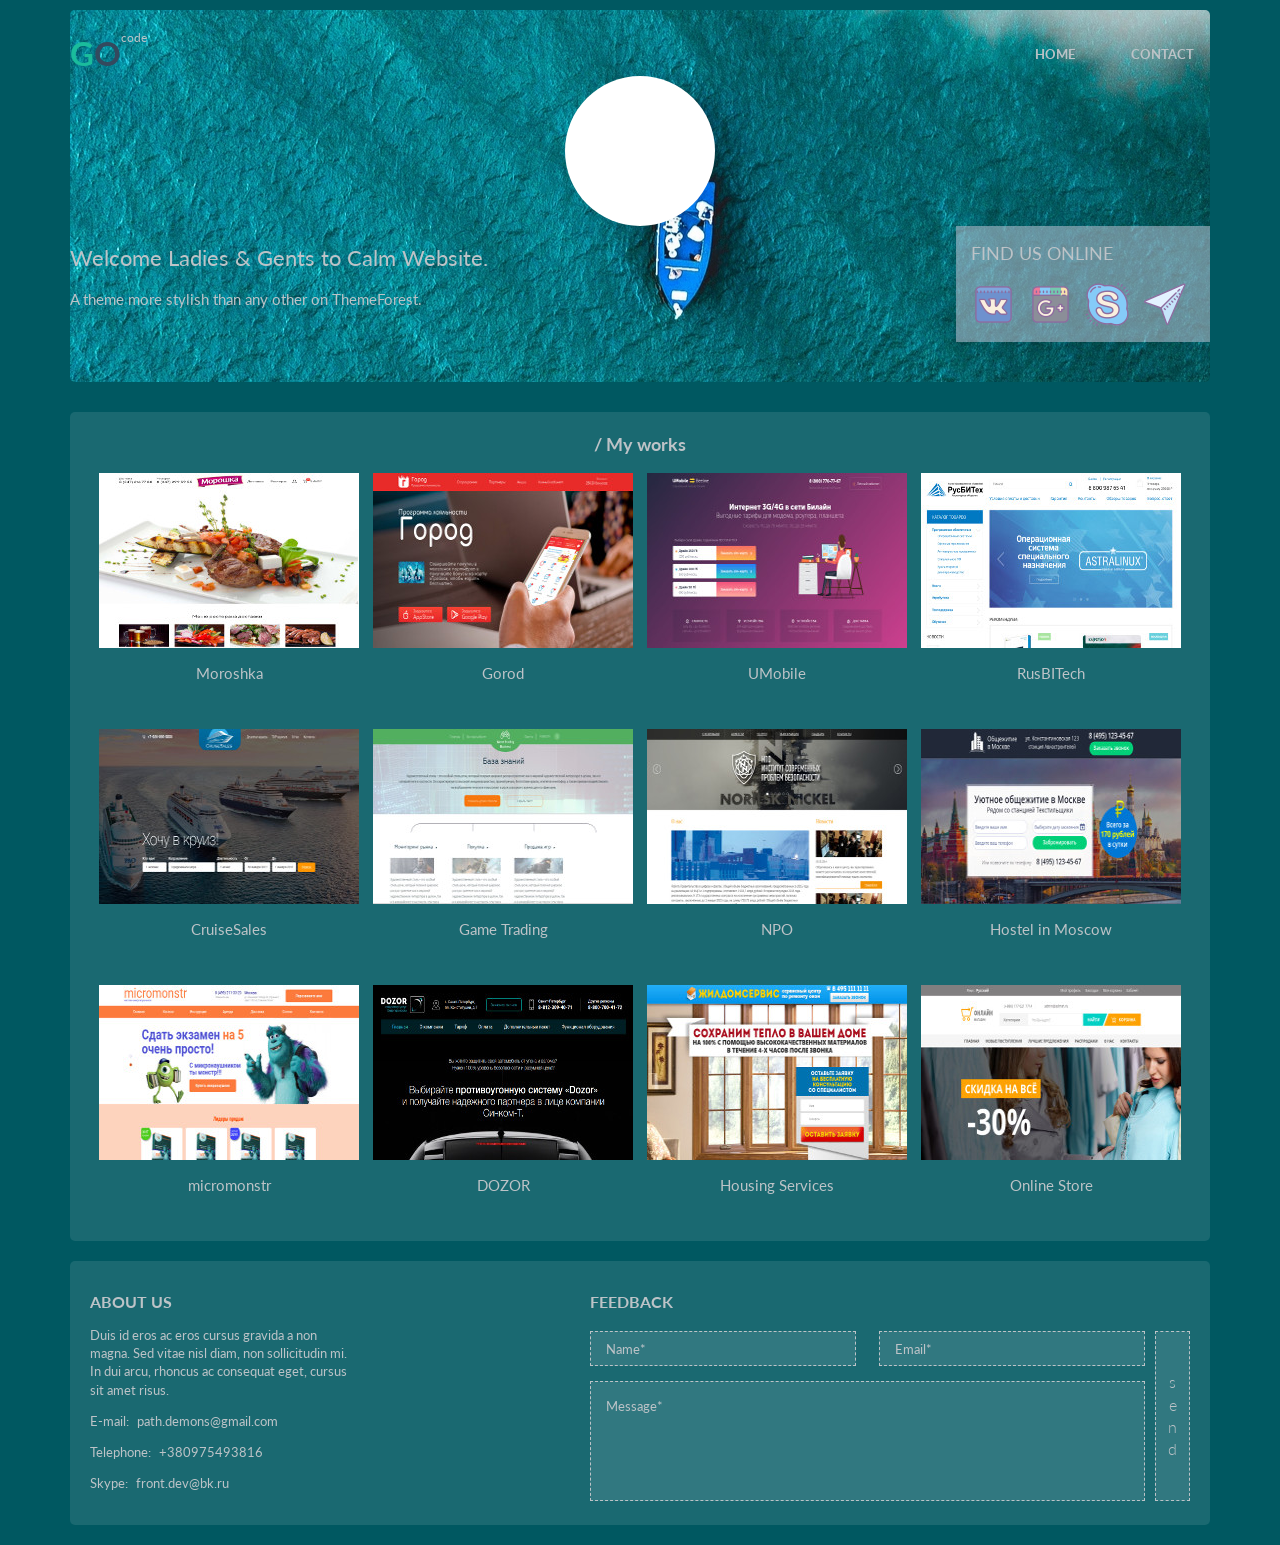
==== index.html @ 1323c7e7 "f commit" ====
<!DOCTYPE html>
<html lang="ru">

<head>

	<meta charset="utf-8">

	<title>Title</title>
	<meta name="description" content="">

	<meta http-equiv="X-UA-Compatible" content="IE=edge">
	<meta name="viewport" content="width=device-width, initial-scale=1, maximum-scale=1">
	<link href="https://fonts.googleapis.com/css?family=Open+Sans:300,400,400i,600,700,700i,800&amp;subset=cyrillic" rel="stylesheet">
	<meta property="og:image" content="path/to/image.jpg">
	<link rel="shortcut icon" href="img/favicon/favicon.ico" type="image/x-icon">
	<link rel="apple-touch-icon" href="img/favicon/apple-touch-icon.png">
	<link rel="apple-touch-icon" sizes="72x72" href="img/favicon/apple-touch-icon-72x72.png">
	<link rel="apple-touch-icon" sizes="114x114" href="img/favicon/apple-touch-icon-114x114.png">

	<!-- Chrome, Firefox OS and Opera -->
	<meta name="theme-color" content="#000">
	<!-- Windows Phone -->
	<meta name="msapplication-navbutton-color" content="#000">
	<!-- iOS Safari -->
	<meta name="apple-mobile-web-app-status-bar-style" content="#000">

	<style>body { opacity: 0; overflow-x: hidden; } html { background-color: #fff; }</style>

</head>
<body>
	<!-- header -->

	<div class="container">
		<header class="header">
			<div class="header-top">

				<div class="header-top__wrap">

					<div class="header-top__logo">
						<p><span>G</span>O</p>
						<span>code</span>
					</div>

					<nav>
						<a href="#">Home</a>
						<a href="#">Contact</a>
					</nav>

				</div>

			</div>
			<div class="header-image">
				<!-- <img src="img/lego-icon.png" alt=""> -->
			</div>

			<div class="header-bottom">
				<div class="header-bottom__wrap">
					<div class="header-bottom__title">
						<h1>Welcome Ladies & Gents to Calm Website.</h1>
						<p>A theme more stylish than any other on ThemeForest.</p>
					</div>

					

					<div class="header-bottom__links">
						<span>Find us online</span>
						<ul>
							<li><a href="#"><img src="img/1-icon.png" alt="img"></a></li>
							<li><a href="#"><img src="img/g-icon.png" alt="img"></a></li>
							<li><a href="#"><img src="img/2-icon.png" alt="img"></a></li>
							<li><a href="#"><img src="img/3-icon.png" alt="img"></a></li>
						</ul>
					</div>
				</div>

			</div>
		</header>
	</div>
	<!-- // -->
	<main>
		<div class="container">
			<!-- works-section -->
			<section class="works-section">
				<h2 class="works-section__title">/ My works</h2>

				<!-- wrap-grids -->
				<div class="wrap-grids">
					<!-- item-works -->
					<div class="wrap-grids__item item-works">
						<div class="item-works__wrap">
							<div class="item-works__img">
								<img src="img/item1.jpg" alt="img">
							</div>

							<div class="item-works__overlay overlay-link">
								<a href="pr/moroshka/app/index.html" class="overlay-link__link overlay-link__preview-link" title="Предосмотр" target="myframe">
								</a>
								<a href="pr/moroshka/app/index.html" class="overlay-link__link overlay-link__open-link" title="Перейти" target="_blank">
								</a>
							</div>
						</div>
						<p class="item-works__title">Moroshka</p>
					</div>
					<!-- end - item-works -->

					<!-- item-works -->
					<div class="wrap-grids__item item-works">
						<div class="item-works__wrap">
							<div class="item-works__img">
								<img src="img/item2.jpg" alt="img">
							</div>

							<div class="item-works__overlay overlay-link">
								<a href="pr/gorod/index.html" class="overlay-link__link overlay-link__preview-link" title="Предосмотр" target="myframe">
								</a>
								<a href="pr/gorod/index.html" class="overlay-link__link overlay-link__open-link" title="Перейти" target="_blank">
								</a>
							</div>
						</div>
						<p class="item-works__title">Gorod</p>
					</div>
					<!-- end - item-works -->

					<!-- item-works -->
					<div class="wrap-grids__item item-works">
						<div class="item-works__wrap">
							<div class="item-works__img">
								<img src="img/item3.jpg" alt="img">
							</div>

							<div class="item-works__overlay overlay-link">
								<a href="pr/beeline/index.html" class="overlay-link__link overlay-link__preview-link" title="Предосмотр" target="myframe">
								</a>
								<a href="pr/beeline/index.html" class="overlay-link__link overlay-link__open-link" title="Перейти" target="_blank">
								</a>
							</div>
						</div>
						<p class="item-works__title">UMobile</p>
					</div>
					<!-- end - item-works -->

					<!-- item-works -->
					<div class="wrap-grids__item item-works">
						<div class="item-works__wrap">
							<div class="item-works__img">
								<img src="img/item4.jpg" alt="img">
							</div>

							<div class="item-works__overlay overlay-link">
								<a href="pr/po/app/index.html" class="overlay-link__link overlay-link__preview-link" title="Предосмотр" target="myframe">
								</a>
								<a href="pr/po/app/index.html" class="overlay-link__link overlay-link__open-link" title="Перейти" target="_blank">
								</a>
							</div>
						</div>
						<p class="item-works__title">RusBITech</p>
					</div>
					<!-- end - item-works -->

					<!-- item-works -->
					<div class="wrap-grids__item item-works">
						<div class="item-works__wrap">
							<div class="item-works__img">
								<img src="img/item5.jpg" alt="img">
							</div>

							<div class="item-works__overlay overlay-link">
								<a href="pr/cruisesales/index.html" class="overlay-link__link overlay-link__preview-link" title="Предосмотр" target="myframe">
								</a>
								<a href="pr/cruisesales/index.html" class="overlay-link__link overlay-link__open-link" title="Перейти" target="_blank">
								</a>
							</div>
						</div>
						<p class="item-works__title">CruiseSales</p>
					</div>
					<!-- end - item-works -->

					<!-- item-works -->
					<div class="wrap-grids__item item-works">
						<div class="item-works__wrap">
							<div class="item-works__img">
								<img src="img/item6.jpg" alt="img">
							</div>

							<div class="item-works__overlay overlay-link">
								<a href="pr/gametrading/index.html" class="overlay-link__link overlay-link__preview-link" title="Предосмотр" target="myframe">
								</a>
								<a href="pr/gametrading/index.html" class="overlay-link__link overlay-link__open-link" title="Перейти" target="_blank">
								</a>
							</div>
						</div>
						<p class="item-works__title">Game Trading</p>
					</div>
					<!-- end - item-works -->

					<!-- item-works -->
					<div class="wrap-grids__item item-works">
						<div class="item-works__wrap">
							<div class="item-works__img">
								<img src="img/item7.jpg" alt="img">
							</div>

							<div class="item-works__overlay overlay-link">
								<a href="pr/npo/index.html" class="overlay-link__link overlay-link__preview-link" title="Предосмотр" target="myframe">
								</a>
								<a href="pr/npo/index.html" class="overlay-link__link overlay-link__open-link" title="Перейти" target="_blank">
								</a>
							</div>
						</div>
						<p class="item-works__title">NPO</p>
					</div>
					<!-- end - item-works -->

					<!-- item-works -->
					<div class="wrap-grids__item item-works">
						<div class="item-works__wrap">
							<div class="item-works__img">
								<img src="img/item8.jpg" alt="img">
							</div>

							<div class="item-works__overlay overlay-link">
								<a href="pr/hostelmoscow/index.html" class="overlay-link__link overlay-link__preview-link" title="Предосмотр" target="myframe">
								</a>
								<a href="pr/hostelmoscow/index.html" class="overlay-link__link overlay-link__open-link" title="Перейти" target="_blank">
								</a>
							</div>
						</div>
						<p class="item-works__title">Hostel in Moscow</p>
					</div>
					<!-- end - item-works -->

					<!-- item-works -->
					<div class="wrap-grids__item item-works">
						<div class="item-works__wrap">
							<div class="item-works__img">
								<img src="img/item9.jpg" alt="img">
							</div>

							<div class="item-works__overlay overlay-link">
								<a href="pr/micromonstr/index.html" class="overlay-link__link overlay-link__preview-link" title="Предосмотр" target="myframe">
								</a>
								<a href="pr/micromonstr/index.html" class="overlay-link__link overlay-link__open-link" title="Перейти" target="_blank">
								</a>
							</div>
						</div>
						<p class="item-works__title">micromonstr</p>
					</div>
					<!-- end - item-works -->

					<!-- item-works -->
					<div class="wrap-grids__item item-works">
						<div class="item-works__wrap">
							<div class="item-works__img">
								<img src="img/item10.jpg" alt="img">
							</div>

							<div class="item-works__overlay overlay-link">
								<a href="pr/dozor/index.html" class="overlay-link__link overlay-link__preview-link" title="Предосмотр" target="myframe">
								</a>
								<a href="pr/dozor/index.html" class="overlay-link__link overlay-link__open-link" title="Перейти" target="_blank">
								</a>
							</div>
						</div>
						<p class="item-works__title">DOZOR</p>
					</div>
					<!-- end - item-works -->

					<!-- item-works -->
					<div class="wrap-grids__item item-works">
						<div class="item-works__wrap">
							<div class="item-works__img">
								<img src="img/item11.jpg" alt="img">
							</div>

							<div class="item-works__overlay overlay-link">
								<a href="pr/housingservices/index.html" class="overlay-link__link overlay-link__preview-link" title="Предосмотр" target="myframe">
								</a>
								<a href="pr/housingservices/index.html" class="overlay-link__link overlay-link__open-link" title="Перейти" target="_blank">
								</a>
							</div>
						</div>
						<p class="item-works__title">Housing Services</p>
					</div>
					<!-- end - item-works -->

					<!-- item-works -->
					<div class="wrap-grids__item item-works">
						<div class="item-works__wrap">
							<div class="item-works__img">
								<img src="img/item12.jpg" alt="img">
							</div>

							<div class="item-works__overlay overlay-link">
								<a href="pr/im/index.html" class="overlay-link__link overlay-link__preview-link" title="Предосмотр" target="myframe">
								</a>
								<a href="pr/im/index.html" class="overlay-link__link overlay-link__open-link" title="Перейти" target="_blank">
								</a>
							</div>
						</div>
						<p class="item-works__title">Online Store</p>
					</div>
					<!-- end - item-works -->
				</div>
				<!-- end - wrap-grids -->
			</section>
			<!-- end - works-section -->
		</div>

	</main>
	<!-- footer -->
		<div class="container">
	<footer class="footer-page">
			<div class="footer-wrap">

				<div class="footer-page__info">
					<span class="footer-page__title footer-title">About us</span>
					<p class="footer-page__text">Duis id eros ac eros cursus gravida a non magna. 
						Sed vitae nisl diam, non sollicitudin mi. In dui arcu, 
					rhoncus ac consequat eget, cursus sit amet risus.</p>
					<p class="footer-page__text">E-mail: <a class="footer-page__link" href="mailto:path.demons@gmail.com">path.demons@gmail.com</a></p>
					<p class="footer-page__text">Telephone: <a class="footer-page__link" href="tel:+380975493816">+380975493816</a></p>
					<p class="footer-page__text">Skype: <a class="footer-page__link" href="skype:front.dev@bk.ru?add">front.dev@bk.ru</a></p>
				</div>

				<div class="footer-wrap__form form-feedback">
					<span class="footer-title">Feedback</span>
					<form>
						<div class="form-feedback__wrap">
							<div class="form-feedback__fields">
								<input type="text" class="form-feedback__input input-theme" placeholder="Name*">
								<input type="text" class="form-feedback__input input-theme" placeholder="Email*">
								<textarea  class="form-feedback__textarea textarea-theme" placeholder="Message*"></textarea>
							</div>

							<button class="form-feedback__button button-theme">send</button>
						</div>
					</form>
				</div>
			</div>
	</footer>
		</div>
	<!-- // -->

	<div class="frame-wrap">
		<button id="close-frame"></button>
		<iframe name="myframe" class="myframe" onload="if(window.Vario!=1){window.Vario=1;}else this.style.display='block'"></iframe>
	</div>

	<link rel="stylesheet" href="css/slick.css">
	<link rel="stylesheet" href="css/jquery.fancybox.css">
	<link href="https://fonts.googleapis.com/css?family=Lato" rel="stylesheet">
	<link rel="stylesheet" href="fonts/stylesheet.css">
	<link rel="stylesheet" href="css/main.min.css">
	<script src="js/scripts.min.js"></script>

</body>
</html>
---- fonts/stylesheet.css ----
@font-face {
    font-family: 'ttnorm';
    src: url('TTNorms-Regular.otf');
    font-style: normal;
    font-weight: 400;
}
@font-face {
    font-family: 'ttnorm';
    src: url('TTNorms-Bold.otf');
    font-style: normal;
    font-weight: 700;
}
@font-face {
    font-family: 'ttnorm';
    src: url('TTNorms-Medium.otf');
    font-style: normal;
    font-weight: 500;
}
@font-face {
    font-family: 'ttnorm';
    src: url('TTNorms-Light.otf');
    font-style: normal;
    font-weight: 300;
}
@font-face {
    font-family: 'ttnorm';
    src: url('TTNorms-Italic.otf');
    font-style: italic;
    font-weight: 400;
}
---- css/main.min.css ----
@font-face{font-family:geometria;font-weight:400;font-style:normal;src:url(../fonts/geometria/geometria.eot);src:url(../fonts/geometria/geometria.eot?#iefix) format("embedded-opentype"),url(../fonts/geometria/geometria.woff) format("woff"),url(../fonts/geometria/geometria.ttf) format("truetype")}html{font-family:sans-serif;-ms-text-size-adjust:100%;-webkit-text-size-adjust:100%}body{margin:0}article,aside,details,figcaption,figure,footer,header,hgroup,main,menu,nav,section,summary{display:block}audio,canvas,progress,video{display:inline-block;vertical-align:baseline}audio:not([controls]){display:none;height:0}[hidden],template{display:none}a{background-color:transparent}a:active,a:hover{outline:0}abbr[title]{border-bottom:1px dotted}b,strong{font-weight:700}dfn{font-style:italic}h1{font-size:2em;margin:.67em 0}mark{background:#ff0;color:#000}small{font-size:80%}sub,sup{font-size:75%;line-height:0;position:relative;vertical-align:baseline}sup{top:-.5em}sub{bottom:-.25em}img{border:0}svg:not(:root){overflow:hidden}figure{margin:1em 40px}hr{-webkit-box-sizing:content-box;box-sizing:content-box;height:0}pre{overflow:auto}code,kbd,pre,samp{font-family:monospace,monospace;font-size:1em}button,input,optgroup,select,textarea{color:inherit;font:inherit;margin:0}button{overflow:visible}button,select{text-transform:none}button,html input[type=button],input[type=reset],input[type=submit]{-webkit-appearance:button;cursor:pointer}button[disabled],html input[disabled]{cursor:default}button::-moz-focus-inner,input::-moz-focus-inner{border:0;padding:0}input{line-height:normal}input[type=checkbox],input[type=radio]{-webkit-box-sizing:border-box;box-sizing:border-box;padding:0}input[type=number]::-webkit-inner-spin-button,input[type=number]::-webkit-outer-spin-button{height:auto}input[type=search]{-webkit-appearance:textfield;-webkit-box-sizing:content-box;box-sizing:content-box}input[type=search]::-webkit-search-cancel-button,input[type=search]::-webkit-search-decoration{-webkit-appearance:none}fieldset{border:1px solid silver;margin:0 2px;padding:.35em .625em .75em}legend{border:0;padding:0}textarea{overflow:auto}optgroup{font-weight:700}table{border-collapse:collapse;border-spacing:0}td,th{padding:0}*{-webkit-box-sizing:border-box;box-sizing:border-box}:after,:before{-webkit-box-sizing:border-box;box-sizing:border-box}html{font-size:10px;-webkit-tap-highlight-color:transparent}body{font-family:"Helvetica Neue",Helvetica,Arial,sans-serif;font-size:14px;line-height:1.42857143;color:#333;background-color:#fff}button,input,select,textarea{font-family:inherit;font-size:inherit;line-height:inherit}a{color:#337ab7;text-decoration:none}a:focus,a:hover{color:#23527c;text-decoration:underline}a:focus{outline:5px auto -webkit-focus-ring-color;outline-offset:-2px}figure{margin:0}img{vertical-align:middle}.img-responsive{display:block;max-width:100%;height:auto}.img-rounded{-webkit-border-radius:6px;border-radius:6px}.img-thumbnail{padding:4px;line-height:1.42857143;background-color:#fff;border:1px solid #ddd;-webkit-border-radius:4px;border-radius:4px;-webkit-transition:all .2s ease-in-out;-o-transition:all .2s ease-in-out;transition:all .2s ease-in-out;display:inline-block;max-width:100%;height:auto}.img-circle{-webkit-border-radius:50%;border-radius:50%}hr{margin-top:20px;margin-bottom:20px;border:0;border-top:1px solid #eee}.sr-only{position:absolute;width:1px;height:1px;margin:-1px;padding:0;overflow:hidden;clip:rect(0,0,0,0);border:0}.sr-only-focusable:active,.sr-only-focusable:focus{position:static;width:auto;height:auto;margin:0;overflow:visible;clip:auto}[role=button]{cursor:pointer}.container{margin-right:auto;margin-left:auto;padding-left:15px;padding-right:15px}@media (min-width:768px){.container{width:750px}}@media (min-width:992px){.container{width:970px}}@media (min-width:1200px){.container{width:1170px}}.container-fluid{margin-right:auto;margin-left:auto;padding-left:15px;padding-right:15px}.row{margin-left:-15px;margin-right:-15px}.col-lg-1,.col-lg-10,.col-lg-11,.col-lg-12,.col-lg-2,.col-lg-3,.col-lg-4,.col-lg-5,.col-lg-6,.col-lg-7,.col-lg-8,.col-lg-9,.col-md-1,.col-md-10,.col-md-11,.col-md-12,.col-md-2,.col-md-3,.col-md-4,.col-md-5,.col-md-6,.col-md-7,.col-md-8,.col-md-9,.col-sm-1,.col-sm-10,.col-sm-11,.col-sm-12,.col-sm-2,.col-sm-3,.col-sm-4,.col-sm-5,.col-sm-6,.col-sm-7,.col-sm-8,.col-sm-9,.col-xs-1,.col-xs-10,.col-xs-11,.col-xs-12,.col-xs-2,.col-xs-3,.col-xs-4,.col-xs-5,.col-xs-6,.col-xs-7,.col-xs-8,.col-xs-9{position:relative;min-height:1px;padding-left:15px;padding-right:15px}.col-xs-1,.col-xs-10,.col-xs-11,.col-xs-12,.col-xs-2,.col-xs-3,.col-xs-4,.col-xs-5,.col-xs-6,.col-xs-7,.col-xs-8,.col-xs-9{float:left}.col-xs-12{width:100%}.col-xs-11{width:91.66666667%}.col-xs-10{width:83.33333333%}.col-xs-9{width:75%}.col-xs-8{width:66.66666667%}.col-xs-7{width:58.33333333%}.col-xs-6{width:50%}.col-xs-5{width:41.66666667%}.col-xs-4{width:33.33333333%}.col-xs-3{width:25%}.col-xs-2{width:16.66666667%}.col-xs-1{width:8.33333333%}.col-xs-pull-12{right:100%}.col-xs-pull-11{right:91.66666667%}.col-xs-pull-10{right:83.33333333%}.col-xs-pull-9{right:75%}.col-xs-pull-8{right:66.66666667%}.col-xs-pull-7{right:58.33333333%}.col-xs-pull-6{right:50%}.col-xs-pull-5{right:41.66666667%}.col-xs-pull-4{right:33.33333333%}.col-xs-pull-3{right:25%}.col-xs-pull-2{right:16.66666667%}.col-xs-pull-1{right:8.33333333%}.col-xs-pull-0{right:auto}.col-xs-push-12{left:100%}.col-xs-push-11{left:91.66666667%}.col-xs-push-10{left:83.33333333%}.col-xs-push-9{left:75%}.col-xs-push-8{left:66.66666667%}.col-xs-push-7{left:58.33333333%}.col-xs-push-6{left:50%}.col-xs-push-5{left:41.66666667%}.col-xs-push-4{left:33.33333333%}.col-xs-push-3{left:25%}.col-xs-push-2{left:16.66666667%}.col-xs-push-1{left:8.33333333%}.col-xs-push-0{left:auto}.col-xs-offset-12{margin-left:100%}.col-xs-offset-11{margin-left:91.66666667%}.col-xs-offset-10{margin-left:83.33333333%}.col-xs-offset-9{margin-left:75%}.col-xs-offset-8{margin-left:66.66666667%}.col-xs-offset-7{margin-left:58.33333333%}.col-xs-offset-6{margin-left:50%}.col-xs-offset-5{margin-left:41.66666667%}.col-xs-offset-4{margin-left:33.33333333%}.col-xs-offset-3{margin-left:25%}.col-xs-offset-2{margin-left:16.66666667%}.col-xs-offset-1{margin-left:8.33333333%}.col-xs-offset-0{margin-left:0}@media (min-width:768px){.col-sm-1,.col-sm-10,.col-sm-11,.col-sm-12,.col-sm-2,.col-sm-3,.col-sm-4,.col-sm-5,.col-sm-6,.col-sm-7,.col-sm-8,.col-sm-9{float:left}.col-sm-12{width:100%}.col-sm-11{width:91.66666667%}.col-sm-10{width:83.33333333%}.col-sm-9{width:75%}.col-sm-8{width:66.66666667%}.col-sm-7{width:58.33333333%}.col-sm-6{width:50%}.col-sm-5{width:41.66666667%}.col-sm-4{width:33.33333333%}.col-sm-3{width:25%}.col-sm-2{width:16.66666667%}.col-sm-1{width:8.33333333%}.col-sm-pull-12{right:100%}.col-sm-pull-11{right:91.66666667%}.col-sm-pull-10{right:83.33333333%}.col-sm-pull-9{right:75%}.col-sm-pull-8{right:66.66666667%}.col-sm-pull-7{right:58.33333333%}.col-sm-pull-6{right:50%}.col-sm-pull-5{right:41.66666667%}.col-sm-pull-4{right:33.33333333%}.col-sm-pull-3{right:25%}.col-sm-pull-2{right:16.66666667%}.col-sm-pull-1{right:8.33333333%}.col-sm-pull-0{right:auto}.col-sm-push-12{left:100%}.col-sm-push-11{left:91.66666667%}.col-sm-push-10{left:83.33333333%}.col-sm-push-9{left:75%}.col-sm-push-8{left:66.66666667%}.col-sm-push-7{left:58.33333333%}.col-sm-push-6{left:50%}.col-sm-push-5{left:41.66666667%}.col-sm-push-4{left:33.33333333%}.col-sm-push-3{left:25%}.col-sm-push-2{left:16.66666667%}.col-sm-push-1{left:8.33333333%}.col-sm-push-0{left:auto}.col-sm-offset-12{margin-left:100%}.col-sm-offset-11{margin-left:91.66666667%}.col-sm-offset-10{margin-left:83.33333333%}.col-sm-offset-9{margin-left:75%}.col-sm-offset-8{margin-left:66.66666667%}.col-sm-offset-7{margin-left:58.33333333%}.col-sm-offset-6{margin-left:50%}.col-sm-offset-5{margin-left:41.66666667%}.col-sm-offset-4{margin-left:33.33333333%}.col-sm-offset-3{margin-left:25%}.col-sm-offset-2{margin-left:16.66666667%}.col-sm-offset-1{margin-left:8.33333333%}.col-sm-offset-0{margin-left:0}}@media (min-width:992px){.col-md-1,.col-md-10,.col-md-11,.col-md-12,.col-md-2,.col-md-3,.col-md-4,.col-md-5,.col-md-6,.col-md-7,.col-md-8,.col-md-9{float:left}.col-md-12{width:100%}.col-md-11{width:91.66666667%}.col-md-10{width:83.33333333%}.col-md-9{width:75%}.col-md-8{width:66.66666667%}.col-md-7{width:58.33333333%}.col-md-6{width:50%}.col-md-5{width:41.66666667%}.col-md-4{width:33.33333333%}.col-md-3{width:25%}.col-md-2{width:16.66666667%}.col-md-1{width:8.33333333%}.col-md-pull-12{right:100%}.col-md-pull-11{right:91.66666667%}.col-md-pull-10{right:83.33333333%}.col-md-pull-9{right:75%}.col-md-pull-8{right:66.66666667%}.col-md-pull-7{right:58.33333333%}.col-md-pull-6{right:50%}.col-md-pull-5{right:41.66666667%}.col-md-pull-4{right:33.33333333%}.col-md-pull-3{right:25%}.col-md-pull-2{right:16.66666667%}.col-md-pull-1{right:8.33333333%}.col-md-pull-0{right:auto}.col-md-push-12{left:100%}.col-md-push-11{left:91.66666667%}.col-md-push-10{left:83.33333333%}.col-md-push-9{left:75%}.col-md-push-8{left:66.66666667%}.col-md-push-7{left:58.33333333%}.col-md-push-6{left:50%}.col-md-push-5{left:41.66666667%}.col-md-push-4{left:33.33333333%}.col-md-push-3{left:25%}.col-md-push-2{left:16.66666667%}.col-md-push-1{left:8.33333333%}.col-md-push-0{left:auto}.col-md-offset-12{margin-left:100%}.col-md-offset-11{margin-left:91.66666667%}.col-md-offset-10{margin-left:83.33333333%}.col-md-offset-9{margin-left:75%}.col-md-offset-8{margin-left:66.66666667%}.col-md-offset-7{margin-left:58.33333333%}.col-md-offset-6{margin-left:50%}.col-md-offset-5{margin-left:41.66666667%}.col-md-offset-4{margin-left:33.33333333%}.col-md-offset-3{margin-left:25%}.col-md-offset-2{margin-left:16.66666667%}.col-md-offset-1{margin-left:8.33333333%}.col-md-offset-0{margin-left:0}}@media (min-width:1200px){.col-lg-1,.col-lg-10,.col-lg-11,.col-lg-12,.col-lg-2,.col-lg-3,.col-lg-4,.col-lg-5,.col-lg-6,.col-lg-7,.col-lg-8,.col-lg-9{float:left}.col-lg-12{width:100%}.col-lg-11{width:91.66666667%}.col-lg-10{width:83.33333333%}.col-lg-9{width:75%}.col-lg-8{width:66.66666667%}.col-lg-7{width:58.33333333%}.col-lg-6{width:50%}.col-lg-5{width:41.66666667%}.col-lg-4{width:33.33333333%}.col-lg-3{width:25%}.col-lg-2{width:16.66666667%}.col-lg-1{width:8.33333333%}.col-lg-pull-12{right:100%}.col-lg-pull-11{right:91.66666667%}.col-lg-pull-10{right:83.33333333%}.col-lg-pull-9{right:75%}.col-lg-pull-8{right:66.66666667%}.col-lg-pull-7{right:58.33333333%}.col-lg-pull-6{right:50%}.col-lg-pull-5{right:41.66666667%}.col-lg-pull-4{right:33.33333333%}.col-lg-pull-3{right:25%}.col-lg-pull-2{right:16.66666667%}.col-lg-pull-1{right:8.33333333%}.col-lg-pull-0{right:auto}.col-lg-push-12{left:100%}.col-lg-push-11{left:91.66666667%}.col-lg-push-10{left:83.33333333%}.col-lg-push-9{left:75%}.col-lg-push-8{left:66.66666667%}.col-lg-push-7{left:58.33333333%}.col-lg-push-6{left:50%}.col-lg-push-5{left:41.66666667%}.col-lg-push-4{left:33.33333333%}.col-lg-push-3{left:25%}.col-lg-push-2{left:16.66666667%}.col-lg-push-1{left:8.33333333%}.col-lg-push-0{left:auto}.col-lg-offset-12{margin-left:100%}.col-lg-offset-11{margin-left:91.66666667%}.col-lg-offset-10{margin-left:83.33333333%}.col-lg-offset-9{margin-left:75%}.col-lg-offset-8{margin-left:66.66666667%}.col-lg-offset-7{margin-left:58.33333333%}.col-lg-offset-6{margin-left:50%}.col-lg-offset-5{margin-left:41.66666667%}.col-lg-offset-4{margin-left:33.33333333%}.col-lg-offset-3{margin-left:25%}.col-lg-offset-2{margin-left:16.66666667%}.col-lg-offset-1{margin-left:8.33333333%}.col-lg-offset-0{margin-left:0}}.clearfix:after,.clearfix:before,.container-fluid:after,.container-fluid:before,.container:after,.container:before,.row:after,.row:before{content:" ";display:table}.clearfix:after,.container-fluid:after,.container:after,.row:after{clear:both}.center-block{display:block;margin-left:auto;margin-right:auto}.pull-right{float:right!important}.pull-left{float:left!important}.hide{display:none!important}.show{display:block!important}.invisible{visibility:hidden}.text-hide{font:0/0 a;color:transparent;text-shadow:none;background-color:transparent;border:0}.hidden{display:none!important}.affix{position:fixed}@-ms-viewport{width:device-width}.visible-lg,.visible-md,.visible-sm,.visible-xs{display:none!important}.visible-lg-block,.visible-lg-inline,.visible-lg-inline-block,.visible-md-block,.visible-md-inline,.visible-md-inline-block,.visible-sm-block,.visible-sm-inline,.visible-sm-inline-block,.visible-xs-block,.visible-xs-inline,.visible-xs-inline-block{display:none!important}@media (max-width:767px){.visible-xs{display:block!important}table.visible-xs{display:table!important}tr.visible-xs{display:table-row!important}td.visible-xs,th.visible-xs{display:table-cell!important}}@media (max-width:767px){.visible-xs-block{display:block!important}}@media (max-width:767px){.visible-xs-inline{display:inline!important}}@media (max-width:767px){.visible-xs-inline-block{display:inline-block!important}}@media (min-width:768px) and (max-width:991px){.visible-sm{display:block!important}table.visible-sm{display:table!important}tr.visible-sm{display:table-row!important}td.visible-sm,th.visible-sm{display:table-cell!important}}@media (min-width:768px) and (max-width:991px){.visible-sm-block{display:block!important}}@media (min-width:768px) and (max-width:991px){.visible-sm-inline{display:inline!important}}@media (min-width:768px) and (max-width:991px){.visible-sm-inline-block{display:inline-block!important}}@media (min-width:992px) and (max-width:1199px){.visible-md{display:block!important}table.visible-md{display:table!important}tr.visible-md{display:table-row!important}td.visible-md,th.visible-md{display:table-cell!important}}@media (min-width:992px) and (max-width:1199px){.visible-md-block{display:block!important}}@media (min-width:992px) and (max-width:1199px){.visible-md-inline{display:inline!important}}@media (min-width:992px) and (max-width:1199px){.visible-md-inline-block{display:inline-block!important}}@media (min-width:1200px){.visible-lg{display:block!important}table.visible-lg{display:table!important}tr.visible-lg{display:table-row!important}td.visible-lg,th.visible-lg{display:table-cell!important}}@media (min-width:1200px){.visible-lg-block{display:block!important}}@media (min-width:1200px){.visible-lg-inline{display:inline!important}}@media (min-width:1200px){.visible-lg-inline-block{display:inline-block!important}}@media (max-width:767px){.hidden-xs{display:none!important}}@media (min-width:768px) and (max-width:991px){.hidden-sm{display:none!important}}@media (min-width:992px) and (max-width:1199px){.hidden-md{display:none!important}}@media (min-width:1200px){.hidden-lg{display:none!important}}.visible-print{display:none!important}@media print{.visible-print{display:block!important}table.visible-print{display:table!important}tr.visible-print{display:table-row!important}td.visible-print,th.visible-print{display:table-cell!important}}.visible-print-block{display:none!important}@media print{.visible-print-block{display:block!important}}.visible-print-inline{display:none!important}@media print{.visible-print-inline{display:inline!important}}.visible-print-inline-block{display:none!important}@media print{.visible-print-inline-block{display:inline-block!important}}@media print{.hidden-print{display:none!important}}::-webkit-input-placeholder{color:#666;opacity:1}:-moz-placeholder{color:#666;opacity:1}::-moz-placeholder{color:#666;opacity:1}:-ms-input-placeholder{color:#666;opacity:1}body input:focus:required:invalid,body textarea:focus:required:invalid{color:#666}body input:required:valid,body textarea:required:valid{color:#666}img{max-width:100%}*{outline:0}a:focus{outline:0;text-decoration:none}body{font-size:16px;min-width:320px;position:relative;line-height:1.4;overflow-x:hidden;font-family:Lato,sans-serif;background-color:#005861;color:#bdc3c7;opacity:1;padding-top:10px}h1{margin:0}.container{max-width:1170px}.header{padding-bottom:40px;-webkit-border-radius:5px;border-radius:5px;background-image:url(../img/hbg.jpg);background-repeat:no-repeat;background-position:center}.header .header-top{padding-top:20px}.header .header-top__logo,.header .header-top__wrap{display:-webkit-box;display:-webkit-flex;display:-ms-flexbox;display:flex;-webkit-box-align:center;-webkit-align-items:center;-ms-flex-align:center;align-items:center;-webkit-box-pack:justify;-webkit-justify-content:space-between;-ms-flex-pack:justify;justify-content:space-between}.header .header-top__logo p{margin:0;font-size:33px;font-weight:700;color:#34495e}.header .header-top__logo p span{color:#1abc9c}.header .header-top__logo>span{font-size:12px;font-weight:400;-webkit-align-self:flex-start;-ms-flex-item-align:start;align-self:flex-start}.header .header-top nav a{margin-left:20px;padding:13px 16px 12px;font-size:13px;font-weight:700;color:#bdc3c7;text-transform:uppercase;-webkit-transition:all .2s;-o-transition:all .2s;transition:all .2s}.header .header-top nav a:hover{color:#fff;background-color:#1abc9c;text-decoration:none}.header .header-bottom__wrap{display:-webkit-box;display:-webkit-flex;display:-ms-flexbox;display:flex;-webkit-box-align:center;-webkit-align-items:center;-ms-flex-align:center;align-items:center;-webkit-box-pack:justify;-webkit-justify-content:space-between;-ms-flex-pack:justify;justify-content:space-between}.header .header-bottom__title h1{font-size:22px;font-weight:400}.header .header-bottom__title p{font-size:15px;font-weight:400}.header .header-bottom__links{background-color:rgba(183,193,208,.56);position:relative;padding:15px}.header .header-bottom__links span{font-size:18px;font-weight:400;text-transform:uppercase;color:#bdc3c7}.header .header-bottom__links ul{list-style:none;padding:0;margin-bottom:0}.header .header-bottom__links ul li{display:inline-block;margin-right:8px}.header .header-image{width:150px;height:150px;display:-webkit-box;display:-webkit-flex;display:-ms-flexbox;display:flex;margin:0 auto;background-color:#fff;-webkit-border-radius:50%;border-radius:50%}.header .header-image img{margin:auto}main{padding-top:10px;text-align:center}.works-section{margin-top:20px;margin-bottom:20px;padding-top:20px;background-color:rgba(255,255,255,.1);-webkit-border-radius:5px;border-radius:5px}.works-section__title{font-size:18px;font-weight:700;margin:0}.wrap-grids{margin-top:15px;display:-webkit-box;display:-webkit-flex;display:-ms-flexbox;display:flex;-webkit-box-align:center;-webkit-align-items:center;-ms-flex-align:center;align-items:center;-webkit-box-pack:center;-webkit-justify-content:center;-ms-flex-pack:center;justify-content:center;-webkit-flex-wrap:wrap;-ms-flex-wrap:wrap;flex-wrap:wrap}.wrap-grids__item{margin-left:7px;margin-right:7px;margin-bottom:30px}.item-works{max-width:260px;text-align:center;position:relative;cursor:pointer}.item-works:hover .overlay-link{opacity:1;-webkit-transition:all .2s;-o-transition:all .2s;transition:all .2s}.item-works:hover .item-works__img img{-webkit-transform:scale(1.2);-ms-transform:scale(1.2);transform:scale(1.2);-webkit-transition:all .5s;-o-transition:all .5s;transition:all .5s}.item-works:hover .item-works__title{color:#ecf0f1;-webkit-transition:all .2s;-o-transition:all .2s;transition:all .2s}.item-works__img{-webkit-transition:all .5s;-o-transition:all .5s;transition:all .5s;position:relative;max-width:260px;overflow:hidden}.item-works__img img{-webkit-transition:all .5s;-o-transition:all .5s;transition:all .5s}.item-works__wrap{position:relative;max-width:260px}.item-works__overlay{position:absolute;top:50%;left:50%;-webkit-transform:translate(-50%,-50%);-ms-transform:translate(-50%,-50%);transform:translate(-50%,-50%)}.item-works__title{font-size:15px;font-weight:400;-webkit-transition:all .2s;-o-transition:all .2s;transition:all .2s}.overlay-link{opacity:0;display:-webkit-box;display:-webkit-flex;display:-ms-flexbox;display:flex;-webkit-box-align:center;-webkit-align-items:center;-ms-flex-align:center;align-items:center;-webkit-box-pack:center;-webkit-justify-content:center;-ms-flex-pack:center;justify-content:center;-webkit-transition:all .2s;-o-transition:all .2s;transition:all .2s;width:90%;height:90%;background-color:rgba(0,88,97,.8)}.overlay-link__link{width:40px;height:40px;margin:0 10px;-webkit-border-radius:50%;border-radius:50%;background-color:rgba(255,255,255,.34);background-repeat:no-repeat;background-position:center;-webkit-transition:all .2s;-o-transition:all .2s;transition:all .2s}.overlay-link__link:hover{background-color:rgba(255,255,255,.5);-webkit-transition:all .2s;-o-transition:all .2s;transition:all .2s}.overlay-link__preview-link{background-image:url(../img/look-icon.png)}.overlay-link__open-link{background-image:url(../img/link.png)}.footer-page{padding-top:30px;padding-right:20px;padding-left:20px;padding-bottom:20px;margin-bottom:20px;background-color:rgba(255,255,255,.1);-webkit-border-radius:5px;border-radius:5px}.footer-page__info{max-width:265px}.footer-page__text{font-size:13px;font-weight:400}.footer-page__link{margin-left:5px;color:#bdc3c7;-webkit-transition:all .3s;-o-transition:all .3s;transition:all .3s}.footer-page__link:hover{color:#fff;text-decoration:none}.footer-title{font-size:16px;font-weight:700;text-transform:uppercase}.footer-wrap{display:-webkit-box;display:-webkit-flex;display:-ms-flexbox;display:flex;-webkit-box-pack:justify;-webkit-justify-content:space-between;-ms-flex-pack:justify;justify-content:space-between}.form-feedback{max-width:600px;width:100%}.form-feedback__wrap{display:-webkit-box;display:-webkit-flex;display:-ms-flexbox;display:flex;-webkit-flex-wrap:no-wrap;-ms-flex-wrap:no-wrap;flex-wrap:no-wrap;margin-top:18px;-webkit-box-pack:justify;-webkit-justify-content:space-between;-ms-flex-pack:justify;justify-content:space-between;width:100%}.form-feedback__fields{display:-webkit-box;display:-webkit-flex;display:-ms-flexbox;display:flex;-webkit-flex-wrap:wrap;-ms-flex-wrap:wrap;flex-wrap:wrap;width:100%;-webkit-box-pack:justify;-webkit-justify-content:space-between;-ms-flex-pack:justify;justify-content:space-between}.input-theme{width:48%;height:35px;padding:0 15px;border:1px dashed #bdc3c7}.input-theme,.textarea-theme{color:#fff;font-size:14px;background-color:rgba(255,255,255,.1)}.input-theme::-webkit-input-placeholder,.textarea-theme::-webkit-input-placeholder{color:#bdc3c7;font-size:13px;-webkit-transition:all .3s ease;-o-transition:all .3s ease;transition:all .3s ease}.input-theme::-moz-placeholder,.textarea-theme::-moz-placeholder{color:#bdc3c7;font-size:13px;-webkit-transition:all .3s ease;-o-transition:all .3s ease;transition:all .3s ease}.input-theme:-ms-input-placeholder,.textarea-theme:-ms-input-placeholder{color:#bdc3c7;font-size:13px;-webkit-transition:all .3s ease;-o-transition:all .3s ease;transition:all .3s ease}.input-theme:focus::-webkit-input-placeholder,.textarea-theme:focus::-webkit-input-placeholder{opacity:0;-webkit-transition:all .3s ease;-o-transition:all .3s ease;transition:all .3s ease}.input-theme:focus::-moz-placeholder,.textarea-theme:focus::-moz-placeholder{opacity:0;-webkit-transition:all .3s ease;-o-transition:all .3s ease;transition:all .3s ease}.input-theme:focus:-ms-input-placeholder,.textarea-theme:focus:-ms-input-placeholder{opacity:0;-webkit-transition:all .3s ease;-o-transition:all .3s ease;transition:all .3s ease}.input-theme:focus,.textarea-theme:focus{border-style:solid}.input-theme:hover,.textarea-theme:hover{border-style:solid}.textarea-theme{max-width:600px;width:100%;height:120px;margin-top:15px;padding:15px;border:1px dashed #bdc3c7;resize:none;overflow:hidden}.button-theme{width:35px;height:170px;margin-left:10px;padding:10px;word-wrap:break-word;background-color:rgba(255,255,255,.1);border:1px dashed #bdc3c7;font-weight:300;-webkit-transition:all .2s;-o-transition:all .2s;transition:all .2s}.button-theme:hover{border-style:solid;background-color:rgba(255,255,255,.2)}.frame-wrap{position:fixed;top:0;width:100%;height:100%;background-color:rgba(0,0,0,.49);display:none;z-index:5}.frame-wrap #close-frame{position:absolute;top:30px;right:150px;right:130px;width:24px;height:24px;border:none;background:transparent url(../img/close.png) no-repeat}.frame-wrap .myframe{display:none;position:absolute;top:50px;z-index:10;left:-webkit-calc(50% - 500px);left:calc(50% - 500px);width:1000px;height:600px}.hidden-y{overflow-y:hidden}@media only screen and (max-width:1200px){.header__contacts{float:none}.stick-wrap--delivery{margin-bottom:35px}.header{text-align:center}.info-product__total{position:static}.basket-checkout__order--right form label span{max-width:225px}.basket-checkout .basket-checkout__order{display:none}.basket-checkout__order--right{margin-bottom:30px}h2.block-title--line:after,h2.block-title--line:before{width:20%}}@media only screen and (max-width:992px){h2.block-title--line:after,h2.block-title--line:before{width:15%}.basket-step .payment-wrap{display:block;max-width:none;border-right:0}.basket-step .basket-step__next{display:block;max-width:none;text-align:center;margin-top:10px}.recomendation-item{margin:15px auto}.recomendation-item img{width:100%}.adv-wrap .adv-item{width:100%;border-right:0;position:relative}.adv-wrap .adv-item img{display:block;margin:5px auto}.adv-wrap .adv-item:after{position:absolute;content:"";bottom:0;width:75px;height:1px;background-color:#b1006f;left:0;right:0;margin:auto}.adv-wrap .adv-item:last-child:after{display:none}.stick-wrap{margin-bottom:30px}.news-stick__item{text-align:center;margin-bottom:30px}.btn-sidebar{display:inline-block;background-color:transparent;float:right;margin-top:30px;border:1px solid #000;font-size:16px;height:35px;line-height:35px}.side-bar{display:none}.news-stick__item{min-height:auto}.pagination ul li a{width:30px;height:30px;line-height:30px}}@media only screen and (max-width:768px){.recomendation-item__price button{float:right;margin-top:10px}.delivery-item{padding-bottom:34px}.info-product__total button{float:none}h2{font-size:36px}div .info-product__title{font-size:24px}h3{font-size:24px}.section-recommendation__item{margin-top:20px}.header__burger{display:block}.news-stick__item a{width:100%}.side-bar ul{margin-bottom:20px;text-align:center}.side-bar ul li{margin-bottom:10px}.side-bar ul li a{font-size:18px}.modal{padding:20px 10px}.fancybox-close{-webkit-background-size:20px 20px;background-size:20px 20px}.modal .anket__bot>button{float:none;margin:20px auto;display:block}.vacansy-item__title h4{font-size:20px;font-weight:300}.btn-sidebar{margin-top:10px}.page__content h3{font-size:24px}.page h1{margin-bottom:15px}.page__content p{margin:10px 0}.page__content p br{display:none}.rule-item__title h4{padding-right:20px;font-size:17px}.rules-wrap .rule-item .rule-item__text{padding:10px}h1.page-title{font-size:36px}.header__nav>ul{display:none;position:absolute;width:100%;padding-top:140px;background-color:rgba(255,255,255,.8);left:0;text-align:left;padding-bottom:20px;z-index:999;top:0}.header__nav>ul li{vertical-align:top;margin:0 10px}.header__nav>ul li>a{font-size:24px;margin-bottom:20px;display:inline-block}.header__nav>ul li .under-menu{display:block;padding-left:0}.header__nav>ul li .under-menu li{display:block;margin:auto}.header__nav>ul li .under-menu li a{font-size:15px;margin-bottom:0}.header__logo{max-width:160px}.header__nav>a{margin:0 15px}.header__nav>a b{display:none}.header__nav>a img{margin-right:0}.header__contacts p a{font-size:18px}.header__contacts p{display:inline-block;margin:20px auto;text-align:left;float:left}.header__contacts p:last-child{float:right}.header__contacts{margin-right:0;display:block}.container{padding-left:10px;padding-right:10px}.baner-top{margin-top:-40px}.footer__soc{display:inline-block;vertical-align:middle;max-width:115px;float:right}.footer__logo{display:block}.footer__logo p{margin:auto;line-height:20px}.footer__logo a{vertical-align:middle}.footer__nav{display:none}.footer__contacts{padding:15px 0;text-align:center}.footer__bot{text-align:center}.footer__bot p{float:none}.arow-top{display:none}h2.block-title{font-size:22px;margin:25px 0}.menu-item h4{font-size:18px}.menu-item img{width:100%}.stick-wrap--delivery .stick h3{font-size:36px}.stick-wrap--delivery .stick{width:100%;height:100%;left:0;position:absolute}.delivery .recomendation-item{clear:both}.stick-wrap{position:relative;margin-bottom:30px}.stick-wrap i{font-size:12px;padding-right:40px}.news-stick__item{margin-bottom:30px;text-align:left}.news-stick__item img{width:100%}.news-stick__all{margin:0 0 20px}.basket-step--1 .payment-item{display:block;width:100%}.basket-step--2 .payment-wrap,.basket-step--3 .payment-wrap{padding:0 15px}.basket-step--2 .payment-wrap{min-height:auto}.basket-step--4 .payment-wrap{padding:20px 15px;min-height:auto}.basket-step--4 .order-goods__item>span{margin:0 15px;max-width:200px}.order-goods__info{max-width:140px;padding-left:15px}.order-goods__info>span{margin:auto;display:block;margin-bottom:15px;font-size:14px;line-height:18px}.basket-step--4 .order-goods__item img{max-width:108px}.page__content .order-goods__info p{margin:auto}.order-goods__info p:last-child{float:right;margin-left:0}.basket-step .basket-step__content{padding:20px 0}.restoran-info b{padding:0;font-size:22px}.restoran-info p{font-size:17px}.restoran-info img{margin-bottom:20px}.page--feedback .page__content p br,.page--restoran .page__content p br{display:block}main.page{padding-bottom:25px}.basket-checkout__order--right form button{display:block;max-width:225px;margin:20px auto 0}.feedback-info__comment p{font-size:14px}.feedback-info__wrap{padding:30px 20px;text-align:center}.basket-wrap .basket-item__img{float:left;margin-left:0;max-width:108px}.basket-wrap .basket-item__img img{max-width:100%}.basket-wrap .basket-item__name{max-width:190px;line-height:18px;font-size:14px;padding-left:20px;margin:15px 0 15px 0}.basket-wrap .basket-item__name p{margin:0}.basket-wrap .basket-item__cap{max-width:190px;padding-left:20px;text-align:inherit}.basket-wrap .basket-item__price{max-width:190px;padding-left:20px}.basket-wrap .basket-item__price p{display:inline-block;margin-right:15px}.basket-wrap .basket-item__number{padding-left:20px}.basket-wrap .basket-item__del{max-width:40px;text-align:right}.basket-wrap form .checkout .btn{margin-top:30px;margin-bottom:50px}h2.block-title--line:after,h2.block-title--line:before{width:20%}h2.block-title--line{padding:0 10%}.info-product__price{margin-bottom:20px}.delivery-item__info>span{margin-bottom:15px;display:block}.info-product__total button{margin-bottom:10px}.info-product__price:before{margin-bottom:7px}.delivery-item__info{padding-top:20px}}@media only screen and (max-width:480px){.cost-block .cost__item{width:90%;margin:10px auto}.feedback-info__wrap{padding:30px 20px;text-align:center}.feedback-info__wrap form input,.feedback-info__wrap form textarea{max-width:245px}.feedback-info__wrap form textarea{height:159px}.feedback-info__wrap form button{float:none;padding:0 75px}.basket-wrap .basket-item__del{position:absolute;top:0;right:10px}.basket-item{position:relative}.basket-item__number{vertical-align:top!important}.basket-item span{line-height:18px}}@media only screen and (min-width:1600px){.super-prise__img{left:46%}.super-prise__steps:before{width:48%}}
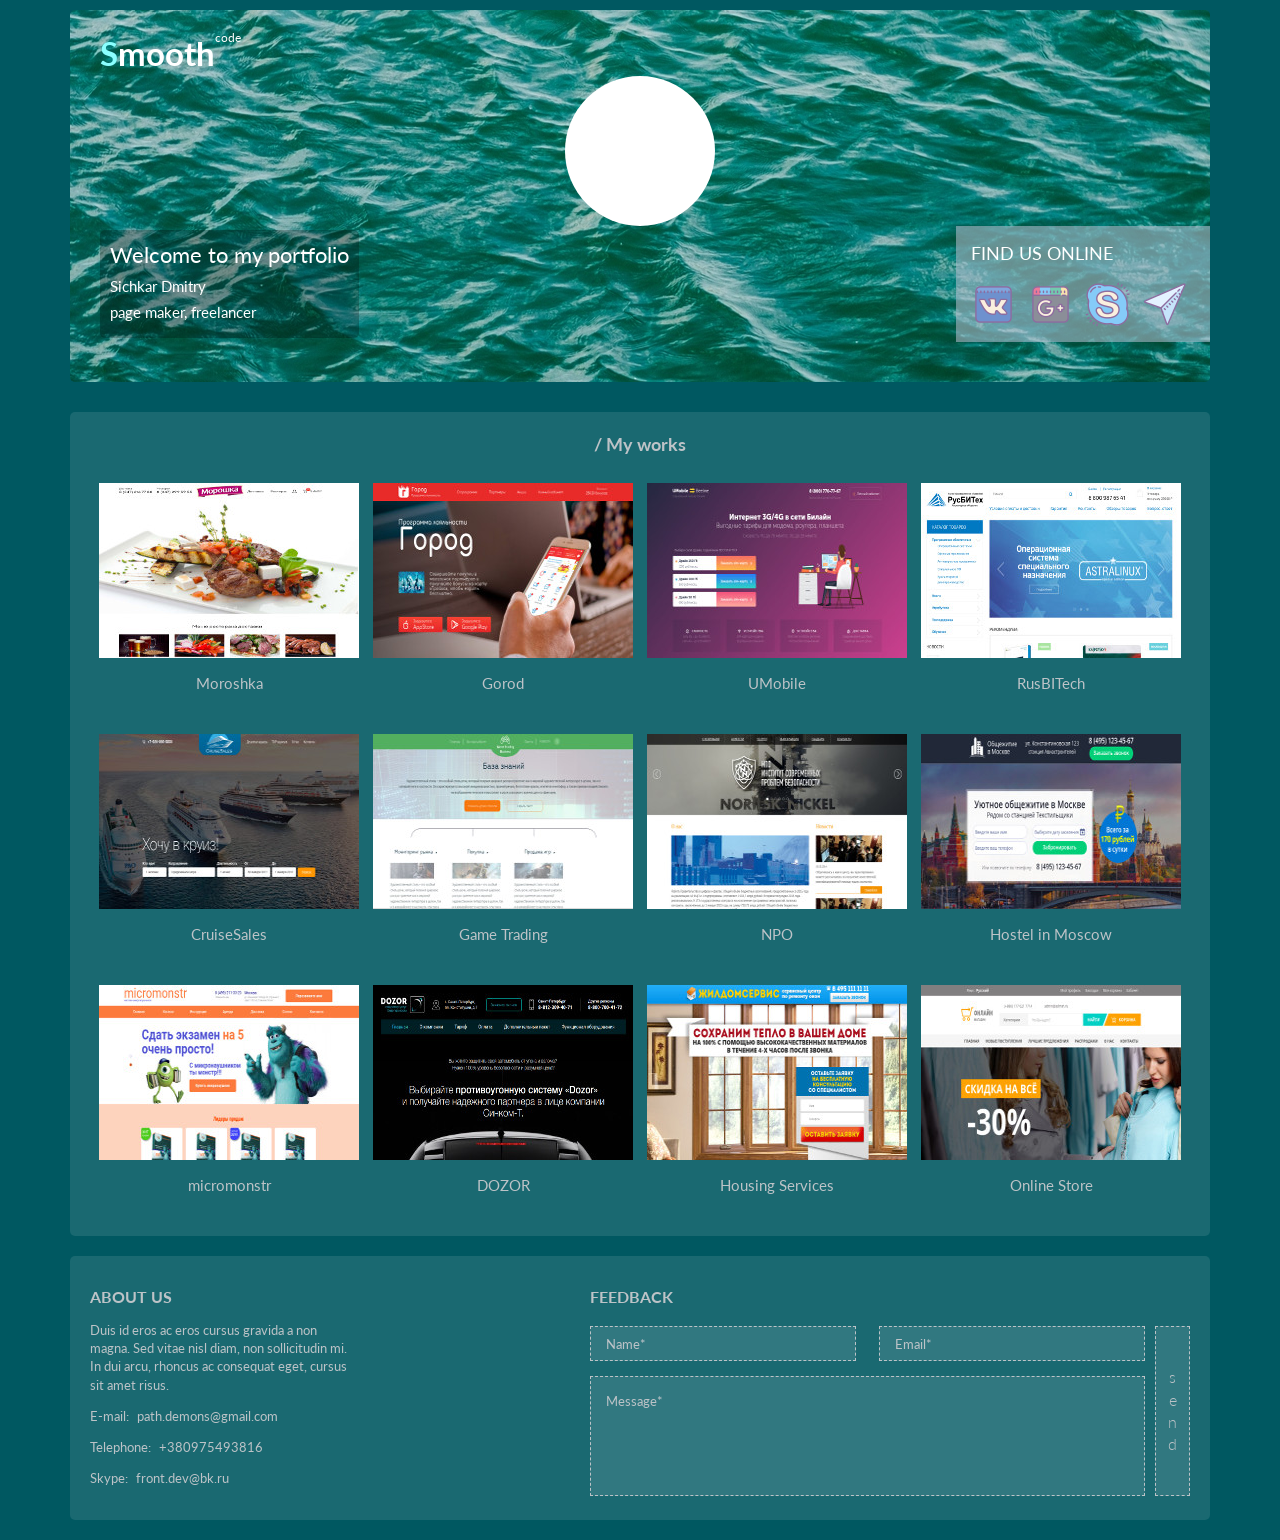
==== commit fbdf1c86: "commit 2" ====
--- a/index.html
+++ b/index.html
@@ -29,46 +29,52 @@
 </head>
 <body>
 	<!-- header -->
-
 	<div class="container">
 		<header class="header">
-			<div class="header-top">
+			<!-- header-top -->
+			<div class="header__top header-top">
 
 				<div class="header-top__wrap">
-
-					<div class="header-top__logo">
-						<p><span>G</span>O</p>
+					<!-- page-logo -->
+					<div class="header-top__logo page-logo">
+						<p><span>S</span>mooth</p>
 						<span>code</span>
 					</div>
-
-					<nav>
-						<a href="#">Home</a>
-						<a href="#">Contact</a>
-					</nav>
-
-				</div>
-
+					<!-- end - page-logo -->
+				<!-- 	<button class="burger-button">
+						<span></span>
+						<span></span>
+						<span></span>
+					</button> -->
+					<!-- <nav class="header__nav nav-menu">
+						<a class="nav-menu__link-btn link-btn" href="#">Home</a>
+						<a class="nav-menu__link-btn link-btn" href="#">Contact</a>
+					</nav> -->
+				</div>
 			</div>
+			<!-- end - header-top -->
+
 			<div class="header-image">
 				<!-- <img src="img/lego-icon.png" alt=""> -->
 			</div>
 
 			<div class="header-bottom">
 				<div class="header-bottom__wrap">
-					<div class="header-bottom__title">
-						<h1>Welcome Ladies & Gents to Calm Website.</h1>
-						<p>A theme more stylish than any other on ThemeForest.</p>
+					<div class="header-bottom__content">
+						<h1 class="header__title">Welcome to my portfolio</h1>
+						<p class="header__text-info">Sichkar Dmitry</p>
+						<p class="header__text-info">page maker, freelancer</p>
 					</div>
 
 					
 
-					<div class="header-bottom__links">
-						<span>Find us online</span>
-						<ul>
-							<li><a href="#"><img src="img/1-icon.png" alt="img"></a></li>
-							<li><a href="#"><img src="img/g-icon.png" alt="img"></a></li>
-							<li><a href="#"><img src="img/2-icon.png" alt="img"></a></li>
-							<li><a href="#"><img src="img/3-icon.png" alt="img"></a></li>
+					<div class="header-bottom__links links-contact">
+						<span class="links-contact__title">Find us online</span>
+						<ul class="links-contact__list">
+							<li class="links-contact__list-item"><a href="#"><img src="img/1-icon.png" alt="img"></a></li>
+							<li class="links-contact__list-item"><a href="#"><img src="img/g-icon.png" alt="img"></a></li>
+							<li class="links-contact__list-item"><a href="#"><img src="img/2-icon.png" alt="img"></a></li>
+							<li class="links-contact__list-item"><a href="#"><img src="img/3-icon.png" alt="img"></a></li>
 						</ul>
 					</div>
 				</div>
@@ -308,8 +314,8 @@
 
 	</main>
 	<!-- footer -->
-		<div class="container">
-	<footer class="footer-page">
+	<div class="container">
+		<footer class="footer-page">
 			<div class="footer-wrap">
 
 				<div class="footer-page__info">
@@ -337,8 +343,8 @@
 					</form>
 				</div>
 			</div>
-	</footer>
-		</div>
+		</footer>
+	</div>
 	<!-- // -->
 
 	<div class="frame-wrap">
--- a/css/main.min.css
+++ b/css/main.min.css
@@ -1 +1 @@
-@font-face{font-family:geometria;font-weight:400;font-style:normal;src:url(../fonts/geometria/geometria.eot);src:url(../fonts/geometria/geometria.eot?#iefix) format("embedded-opentype"),url(../fonts/geometria/geometria.woff) format("woff"),url(../fonts/geometria/geometria.ttf) format("truetype")}html{font-family:sans-serif;-ms-text-size-adjust:100%;-webkit-text-size-adjust:100%}body{margin:0}article,aside,details,figcaption,figure,footer,header,hgroup,main,menu,nav,section,summary{display:block}audio,canvas,progress,video{display:inline-block;vertical-align:baseline}audio:not([controls]){display:none;height:0}[hidden],template{display:none}a{background-color:transparent}a:active,a:hover{outline:0}abbr[title]{border-bottom:1px dotted}b,strong{font-weight:700}dfn{font-style:italic}h1{font-size:2em;margin:.67em 0}mark{background:#ff0;color:#000}small{font-size:80%}sub,sup{font-size:75%;line-height:0;position:relative;vertical-align:baseline}sup{top:-.5em}sub{bottom:-.25em}img{border:0}svg:not(:root){overflow:hidden}figure{margin:1em 40px}hr{-webkit-box-sizing:content-box;box-sizing:content-box;height:0}pre{overflow:auto}code,kbd,pre,samp{font-family:monospace,monospace;font-size:1em}button,input,optgroup,select,textarea{color:inherit;font:inherit;margin:0}button{overflow:visible}button,select{text-transform:none}button,html input[type=button],input[type=reset],input[type=submit]{-webkit-appearance:button;cursor:pointer}button[disabled],html input[disabled]{cursor:default}button::-moz-focus-inner,input::-moz-focus-inner{border:0;padding:0}input{line-height:normal}input[type=checkbox],input[type=radio]{-webkit-box-sizing:border-box;box-sizing:border-box;padding:0}input[type=number]::-webkit-inner-spin-button,input[type=number]::-webkit-outer-spin-button{height:auto}input[type=search]{-webkit-appearance:textfield;-webkit-box-sizing:content-box;box-sizing:content-box}input[type=search]::-webkit-search-cancel-button,input[type=search]::-webkit-search-decoration{-webkit-appearance:none}fieldset{border:1px solid silver;margin:0 2px;padding:.35em .625em .75em}legend{border:0;padding:0}textarea{overflow:auto}optgroup{font-weight:700}table{border-collapse:collapse;border-spacing:0}td,th{padding:0}*{-webkit-box-sizing:border-box;box-sizing:border-box}:after,:before{-webkit-box-sizing:border-box;box-sizing:border-box}html{font-size:10px;-webkit-tap-highlight-color:transparent}body{font-family:"Helvetica Neue",Helvetica,Arial,sans-serif;font-size:14px;line-height:1.42857143;color:#333;background-color:#fff}button,input,select,textarea{font-family:inherit;font-size:inherit;line-height:inherit}a{color:#337ab7;text-decoration:none}a:focus,a:hover{color:#23527c;text-decoration:underline}a:focus{outline:5px auto -webkit-focus-ring-color;outline-offset:-2px}figure{margin:0}img{vertical-align:middle}.img-responsive{display:block;max-width:100%;height:auto}.img-rounded{-webkit-border-radius:6px;border-radius:6px}.img-thumbnail{padding:4px;line-height:1.42857143;background-color:#fff;border:1px solid #ddd;-webkit-border-radius:4px;border-radius:4px;-webkit-transition:all .2s ease-in-out;-o-transition:all .2s ease-in-out;transition:all .2s ease-in-out;display:inline-block;max-width:100%;height:auto}.img-circle{-webkit-border-radius:50%;border-radius:50%}hr{margin-top:20px;margin-bottom:20px;border:0;border-top:1px solid #eee}.sr-only{position:absolute;width:1px;height:1px;margin:-1px;padding:0;overflow:hidden;clip:rect(0,0,0,0);border:0}.sr-only-focusable:active,.sr-only-focusable:focus{position:static;width:auto;height:auto;margin:0;overflow:visible;clip:auto}[role=button]{cursor:pointer}.container{margin-right:auto;margin-left:auto;padding-left:15px;padding-right:15px}@media (min-width:768px){.container{width:750px}}@media (min-width:992px){.container{width:970px}}@media (min-width:1200px){.container{width:1170px}}.container-fluid{margin-right:auto;margin-left:auto;padding-left:15px;padding-right:15px}.row{margin-left:-15px;margin-right:-15px}.col-lg-1,.col-lg-10,.col-lg-11,.col-lg-12,.col-lg-2,.col-lg-3,.col-lg-4,.col-lg-5,.col-lg-6,.col-lg-7,.col-lg-8,.col-lg-9,.col-md-1,.col-md-10,.col-md-11,.col-md-12,.col-md-2,.col-md-3,.col-md-4,.col-md-5,.col-md-6,.col-md-7,.col-md-8,.col-md-9,.col-sm-1,.col-sm-10,.col-sm-11,.col-sm-12,.col-sm-2,.col-sm-3,.col-sm-4,.col-sm-5,.col-sm-6,.col-sm-7,.col-sm-8,.col-sm-9,.col-xs-1,.col-xs-10,.col-xs-11,.col-xs-12,.col-xs-2,.col-xs-3,.col-xs-4,.col-xs-5,.col-xs-6,.col-xs-7,.col-xs-8,.col-xs-9{position:relative;min-height:1px;padding-left:15px;padding-right:15px}.col-xs-1,.col-xs-10,.col-xs-11,.col-xs-12,.col-xs-2,.col-xs-3,.col-xs-4,.col-xs-5,.col-xs-6,.col-xs-7,.col-xs-8,.col-xs-9{float:left}.col-xs-12{width:100%}.col-xs-11{width:91.66666667%}.col-xs-10{width:83.33333333%}.col-xs-9{width:75%}.col-xs-8{width:66.66666667%}.col-xs-7{width:58.33333333%}.col-xs-6{width:50%}.col-xs-5{width:41.66666667%}.col-xs-4{width:33.33333333%}.col-xs-3{width:25%}.col-xs-2{width:16.66666667%}.col-xs-1{width:8.33333333%}.col-xs-pull-12{right:100%}.col-xs-pull-11{right:91.66666667%}.col-xs-pull-10{right:83.33333333%}.col-xs-pull-9{right:75%}.col-xs-pull-8{right:66.66666667%}.col-xs-pull-7{right:58.33333333%}.col-xs-pull-6{right:50%}.col-xs-pull-5{right:41.66666667%}.col-xs-pull-4{right:33.33333333%}.col-xs-pull-3{right:25%}.col-xs-pull-2{right:16.66666667%}.col-xs-pull-1{right:8.33333333%}.col-xs-pull-0{right:auto}.col-xs-push-12{left:100%}.col-xs-push-11{left:91.66666667%}.col-xs-push-10{left:83.33333333%}.col-xs-push-9{left:75%}.col-xs-push-8{left:66.66666667%}.col-xs-push-7{left:58.33333333%}.col-xs-push-6{left:50%}.col-xs-push-5{left:41.66666667%}.col-xs-push-4{left:33.33333333%}.col-xs-push-3{left:25%}.col-xs-push-2{left:16.66666667%}.col-xs-push-1{left:8.33333333%}.col-xs-push-0{left:auto}.col-xs-offset-12{margin-left:100%}.col-xs-offset-11{margin-left:91.66666667%}.col-xs-offset-10{margin-left:83.33333333%}.col-xs-offset-9{margin-left:75%}.col-xs-offset-8{margin-left:66.66666667%}.col-xs-offset-7{margin-left:58.33333333%}.col-xs-offset-6{margin-left:50%}.col-xs-offset-5{margin-left:41.66666667%}.col-xs-offset-4{margin-left:33.33333333%}.col-xs-offset-3{margin-left:25%}.col-xs-offset-2{margin-left:16.66666667%}.col-xs-offset-1{margin-left:8.33333333%}.col-xs-offset-0{margin-left:0}@media (min-width:768px){.col-sm-1,.col-sm-10,.col-sm-11,.col-sm-12,.col-sm-2,.col-sm-3,.col-sm-4,.col-sm-5,.col-sm-6,.col-sm-7,.col-sm-8,.col-sm-9{float:left}.col-sm-12{width:100%}.col-sm-11{width:91.66666667%}.col-sm-10{width:83.33333333%}.col-sm-9{width:75%}.col-sm-8{width:66.66666667%}.col-sm-7{width:58.33333333%}.col-sm-6{width:50%}.col-sm-5{width:41.66666667%}.col-sm-4{width:33.33333333%}.col-sm-3{width:25%}.col-sm-2{width:16.66666667%}.col-sm-1{width:8.33333333%}.col-sm-pull-12{right:100%}.col-sm-pull-11{right:91.66666667%}.col-sm-pull-10{right:83.33333333%}.col-sm-pull-9{right:75%}.col-sm-pull-8{right:66.66666667%}.col-sm-pull-7{right:58.33333333%}.col-sm-pull-6{right:50%}.col-sm-pull-5{right:41.66666667%}.col-sm-pull-4{right:33.33333333%}.col-sm-pull-3{right:25%}.col-sm-pull-2{right:16.66666667%}.col-sm-pull-1{right:8.33333333%}.col-sm-pull-0{right:auto}.col-sm-push-12{left:100%}.col-sm-push-11{left:91.66666667%}.col-sm-push-10{left:83.33333333%}.col-sm-push-9{left:75%}.col-sm-push-8{left:66.66666667%}.col-sm-push-7{left:58.33333333%}.col-sm-push-6{left:50%}.col-sm-push-5{left:41.66666667%}.col-sm-push-4{left:33.33333333%}.col-sm-push-3{left:25%}.col-sm-push-2{left:16.66666667%}.col-sm-push-1{left:8.33333333%}.col-sm-push-0{left:auto}.col-sm-offset-12{margin-left:100%}.col-sm-offset-11{margin-left:91.66666667%}.col-sm-offset-10{margin-left:83.33333333%}.col-sm-offset-9{margin-left:75%}.col-sm-offset-8{margin-left:66.66666667%}.col-sm-offset-7{margin-left:58.33333333%}.col-sm-offset-6{margin-left:50%}.col-sm-offset-5{margin-left:41.66666667%}.col-sm-offset-4{margin-left:33.33333333%}.col-sm-offset-3{margin-left:25%}.col-sm-offset-2{margin-left:16.66666667%}.col-sm-offset-1{margin-left:8.33333333%}.col-sm-offset-0{margin-left:0}}@media (min-width:992px){.col-md-1,.col-md-10,.col-md-11,.col-md-12,.col-md-2,.col-md-3,.col-md-4,.col-md-5,.col-md-6,.col-md-7,.col-md-8,.col-md-9{float:left}.col-md-12{width:100%}.col-md-11{width:91.66666667%}.col-md-10{width:83.33333333%}.col-md-9{width:75%}.col-md-8{width:66.66666667%}.col-md-7{width:58.33333333%}.col-md-6{width:50%}.col-md-5{width:41.66666667%}.col-md-4{width:33.33333333%}.col-md-3{width:25%}.col-md-2{width:16.66666667%}.col-md-1{width:8.33333333%}.col-md-pull-12{right:100%}.col-md-pull-11{right:91.66666667%}.col-md-pull-10{right:83.33333333%}.col-md-pull-9{right:75%}.col-md-pull-8{right:66.66666667%}.col-md-pull-7{right:58.33333333%}.col-md-pull-6{right:50%}.col-md-pull-5{right:41.66666667%}.col-md-pull-4{right:33.33333333%}.col-md-pull-3{right:25%}.col-md-pull-2{right:16.66666667%}.col-md-pull-1{right:8.33333333%}.col-md-pull-0{right:auto}.col-md-push-12{left:100%}.col-md-push-11{left:91.66666667%}.col-md-push-10{left:83.33333333%}.col-md-push-9{left:75%}.col-md-push-8{left:66.66666667%}.col-md-push-7{left:58.33333333%}.col-md-push-6{left:50%}.col-md-push-5{left:41.66666667%}.col-md-push-4{left:33.33333333%}.col-md-push-3{left:25%}.col-md-push-2{left:16.66666667%}.col-md-push-1{left:8.33333333%}.col-md-push-0{left:auto}.col-md-offset-12{margin-left:100%}.col-md-offset-11{margin-left:91.66666667%}.col-md-offset-10{margin-left:83.33333333%}.col-md-offset-9{margin-left:75%}.col-md-offset-8{margin-left:66.66666667%}.col-md-offset-7{margin-left:58.33333333%}.col-md-offset-6{margin-left:50%}.col-md-offset-5{margin-left:41.66666667%}.col-md-offset-4{margin-left:33.33333333%}.col-md-offset-3{margin-left:25%}.col-md-offset-2{margin-left:16.66666667%}.col-md-offset-1{margin-left:8.33333333%}.col-md-offset-0{margin-left:0}}@media (min-width:1200px){.col-lg-1,.col-lg-10,.col-lg-11,.col-lg-12,.col-lg-2,.col-lg-3,.col-lg-4,.col-lg-5,.col-lg-6,.col-lg-7,.col-lg-8,.col-lg-9{float:left}.col-lg-12{width:100%}.col-lg-11{width:91.66666667%}.col-lg-10{width:83.33333333%}.col-lg-9{width:75%}.col-lg-8{width:66.66666667%}.col-lg-7{width:58.33333333%}.col-lg-6{width:50%}.col-lg-5{width:41.66666667%}.col-lg-4{width:33.33333333%}.col-lg-3{width:25%}.col-lg-2{width:16.66666667%}.col-lg-1{width:8.33333333%}.col-lg-pull-12{right:100%}.col-lg-pull-11{right:91.66666667%}.col-lg-pull-10{right:83.33333333%}.col-lg-pull-9{right:75%}.col-lg-pull-8{right:66.66666667%}.col-lg-pull-7{right:58.33333333%}.col-lg-pull-6{right:50%}.col-lg-pull-5{right:41.66666667%}.col-lg-pull-4{right:33.33333333%}.col-lg-pull-3{right:25%}.col-lg-pull-2{right:16.66666667%}.col-lg-pull-1{right:8.33333333%}.col-lg-pull-0{right:auto}.col-lg-push-12{left:100%}.col-lg-push-11{left:91.66666667%}.col-lg-push-10{left:83.33333333%}.col-lg-push-9{left:75%}.col-lg-push-8{left:66.66666667%}.col-lg-push-7{left:58.33333333%}.col-lg-push-6{left:50%}.col-lg-push-5{left:41.66666667%}.col-lg-push-4{left:33.33333333%}.col-lg-push-3{left:25%}.col-lg-push-2{left:16.66666667%}.col-lg-push-1{left:8.33333333%}.col-lg-push-0{left:auto}.col-lg-offset-12{margin-left:100%}.col-lg-offset-11{margin-left:91.66666667%}.col-lg-offset-10{margin-left:83.33333333%}.col-lg-offset-9{margin-left:75%}.col-lg-offset-8{margin-left:66.66666667%}.col-lg-offset-7{margin-left:58.33333333%}.col-lg-offset-6{margin-left:50%}.col-lg-offset-5{margin-left:41.66666667%}.col-lg-offset-4{margin-left:33.33333333%}.col-lg-offset-3{margin-left:25%}.col-lg-offset-2{margin-left:16.66666667%}.col-lg-offset-1{margin-left:8.33333333%}.col-lg-offset-0{margin-left:0}}.clearfix:after,.clearfix:before,.container-fluid:after,.container-fluid:before,.container:after,.container:before,.row:after,.row:before{content:" ";display:table}.clearfix:after,.container-fluid:after,.container:after,.row:after{clear:both}.center-block{display:block;margin-left:auto;margin-right:auto}.pull-right{float:right!important}.pull-left{float:left!important}.hide{display:none!important}.show{display:block!important}.invisible{visibility:hidden}.text-hide{font:0/0 a;color:transparent;text-shadow:none;background-color:transparent;border:0}.hidden{display:none!important}.affix{position:fixed}@-ms-viewport{width:device-width}.visible-lg,.visible-md,.visible-sm,.visible-xs{display:none!important}.visible-lg-block,.visible-lg-inline,.visible-lg-inline-block,.visible-md-block,.visible-md-inline,.visible-md-inline-block,.visible-sm-block,.visible-sm-inline,.visible-sm-inline-block,.visible-xs-block,.visible-xs-inline,.visible-xs-inline-block{display:none!important}@media (max-width:767px){.visible-xs{display:block!important}table.visible-xs{display:table!important}tr.visible-xs{display:table-row!important}td.visible-xs,th.visible-xs{display:table-cell!important}}@media (max-width:767px){.visible-xs-block{display:block!important}}@media (max-width:767px){.visible-xs-inline{display:inline!important}}@media (max-width:767px){.visible-xs-inline-block{display:inline-block!important}}@media (min-width:768px) and (max-width:991px){.visible-sm{display:block!important}table.visible-sm{display:table!important}tr.visible-sm{display:table-row!important}td.visible-sm,th.visible-sm{display:table-cell!important}}@media (min-width:768px) and (max-width:991px){.visible-sm-block{display:block!important}}@media (min-width:768px) and (max-width:991px){.visible-sm-inline{display:inline!important}}@media (min-width:768px) and (max-width:991px){.visible-sm-inline-block{display:inline-block!important}}@media (min-width:992px) and (max-width:1199px){.visible-md{display:block!important}table.visible-md{display:table!important}tr.visible-md{display:table-row!important}td.visible-md,th.visible-md{display:table-cell!important}}@media (min-width:992px) and (max-width:1199px){.visible-md-block{display:block!important}}@media (min-width:992px) and (max-width:1199px){.visible-md-inline{display:inline!important}}@media (min-width:992px) and (max-width:1199px){.visible-md-inline-block{display:inline-block!important}}@media (min-width:1200px){.visible-lg{display:block!important}table.visible-lg{display:table!important}tr.visible-lg{display:table-row!important}td.visible-lg,th.visible-lg{display:table-cell!important}}@media (min-width:1200px){.visible-lg-block{display:block!important}}@media (min-width:1200px){.visible-lg-inline{display:inline!important}}@media (min-width:1200px){.visible-lg-inline-block{display:inline-block!important}}@media (max-width:767px){.hidden-xs{display:none!important}}@media (min-width:768px) and (max-width:991px){.hidden-sm{display:none!important}}@media (min-width:992px) and (max-width:1199px){.hidden-md{display:none!important}}@media (min-width:1200px){.hidden-lg{display:none!important}}.visible-print{display:none!important}@media print{.visible-print{display:block!important}table.visible-print{display:table!important}tr.visible-print{display:table-row!important}td.visible-print,th.visible-print{display:table-cell!important}}.visible-print-block{display:none!important}@media print{.visible-print-block{display:block!important}}.visible-print-inline{display:none!important}@media print{.visible-print-inline{display:inline!important}}.visible-print-inline-block{display:none!important}@media print{.visible-print-inline-block{display:inline-block!important}}@media print{.hidden-print{display:none!important}}::-webkit-input-placeholder{color:#666;opacity:1}:-moz-placeholder{color:#666;opacity:1}::-moz-placeholder{color:#666;opacity:1}:-ms-input-placeholder{color:#666;opacity:1}body input:focus:required:invalid,body textarea:focus:required:invalid{color:#666}body input:required:valid,body textarea:required:valid{color:#666}img{max-width:100%}*{outline:0}a:focus{outline:0;text-decoration:none}body{font-size:16px;min-width:320px;position:relative;line-height:1.4;overflow-x:hidden;font-family:Lato,sans-serif;background-color:#005861;color:#bdc3c7;opacity:1;padding-top:10px}h1{margin:0}.container{max-width:1170px}.header{padding-bottom:40px;-webkit-border-radius:5px;border-radius:5px;background-image:url(../img/hbg.jpg);background-repeat:no-repeat;background-position:center}.header .header-top{padding-top:20px}.header .header-top__logo,.header .header-top__wrap{display:-webkit-box;display:-webkit-flex;display:-ms-flexbox;display:flex;-webkit-box-align:center;-webkit-align-items:center;-ms-flex-align:center;align-items:center;-webkit-box-pack:justify;-webkit-justify-content:space-between;-ms-flex-pack:justify;justify-content:space-between}.header .header-top__logo p{margin:0;font-size:33px;font-weight:700;color:#34495e}.header .header-top__logo p span{color:#1abc9c}.header .header-top__logo>span{font-size:12px;font-weight:400;-webkit-align-self:flex-start;-ms-flex-item-align:start;align-self:flex-start}.header .header-top nav a{margin-left:20px;padding:13px 16px 12px;font-size:13px;font-weight:700;color:#bdc3c7;text-transform:uppercase;-webkit-transition:all .2s;-o-transition:all .2s;transition:all .2s}.header .header-top nav a:hover{color:#fff;background-color:#1abc9c;text-decoration:none}.header .header-bottom__wrap{display:-webkit-box;display:-webkit-flex;display:-ms-flexbox;display:flex;-webkit-box-align:center;-webkit-align-items:center;-ms-flex-align:center;align-items:center;-webkit-box-pack:justify;-webkit-justify-content:space-between;-ms-flex-pack:justify;justify-content:space-between}.header .header-bottom__title h1{font-size:22px;font-weight:400}.header .header-bottom__title p{font-size:15px;font-weight:400}.header .header-bottom__links{background-color:rgba(183,193,208,.56);position:relative;padding:15px}.header .header-bottom__links span{font-size:18px;font-weight:400;text-transform:uppercase;color:#bdc3c7}.header .header-bottom__links ul{list-style:none;padding:0;margin-bottom:0}.header .header-bottom__links ul li{display:inline-block;margin-right:8px}.header .header-image{width:150px;height:150px;display:-webkit-box;display:-webkit-flex;display:-ms-flexbox;display:flex;margin:0 auto;background-color:#fff;-webkit-border-radius:50%;border-radius:50%}.header .header-image img{margin:auto}main{padding-top:10px;text-align:center}.works-section{margin-top:20px;margin-bottom:20px;padding-top:20px;background-color:rgba(255,255,255,.1);-webkit-border-radius:5px;border-radius:5px}.works-section__title{font-size:18px;font-weight:700;margin:0}.wrap-grids{margin-top:15px;display:-webkit-box;display:-webkit-flex;display:-ms-flexbox;display:flex;-webkit-box-align:center;-webkit-align-items:center;-ms-flex-align:center;align-items:center;-webkit-box-pack:center;-webkit-justify-content:center;-ms-flex-pack:center;justify-content:center;-webkit-flex-wrap:wrap;-ms-flex-wrap:wrap;flex-wrap:wrap}.wrap-grids__item{margin-left:7px;margin-right:7px;margin-bottom:30px}.item-works{max-width:260px;text-align:center;position:relative;cursor:pointer}.item-works:hover .overlay-link{opacity:1;-webkit-transition:all .2s;-o-transition:all .2s;transition:all .2s}.item-works:hover .item-works__img img{-webkit-transform:scale(1.2);-ms-transform:scale(1.2);transform:scale(1.2);-webkit-transition:all .5s;-o-transition:all .5s;transition:all .5s}.item-works:hover .item-works__title{color:#ecf0f1;-webkit-transition:all .2s;-o-transition:all .2s;transition:all .2s}.item-works__img{-webkit-transition:all .5s;-o-transition:all .5s;transition:all .5s;position:relative;max-width:260px;overflow:hidden}.item-works__img img{-webkit-transition:all .5s;-o-transition:all .5s;transition:all .5s}.item-works__wrap{position:relative;max-width:260px}.item-works__overlay{position:absolute;top:50%;left:50%;-webkit-transform:translate(-50%,-50%);-ms-transform:translate(-50%,-50%);transform:translate(-50%,-50%)}.item-works__title{font-size:15px;font-weight:400;-webkit-transition:all .2s;-o-transition:all .2s;transition:all .2s}.overlay-link{opacity:0;display:-webkit-box;display:-webkit-flex;display:-ms-flexbox;display:flex;-webkit-box-align:center;-webkit-align-items:center;-ms-flex-align:center;align-items:center;-webkit-box-pack:center;-webkit-justify-content:center;-ms-flex-pack:center;justify-content:center;-webkit-transition:all .2s;-o-transition:all .2s;transition:all .2s;width:90%;height:90%;background-color:rgba(0,88,97,.8)}.overlay-link__link{width:40px;height:40px;margin:0 10px;-webkit-border-radius:50%;border-radius:50%;background-color:rgba(255,255,255,.34);background-repeat:no-repeat;background-position:center;-webkit-transition:all .2s;-o-transition:all .2s;transition:all .2s}.overlay-link__link:hover{background-color:rgba(255,255,255,.5);-webkit-transition:all .2s;-o-transition:all .2s;transition:all .2s}.overlay-link__preview-link{background-image:url(../img/look-icon.png)}.overlay-link__open-link{background-image:url(../img/link.png)}.footer-page{padding-top:30px;padding-right:20px;padding-left:20px;padding-bottom:20px;margin-bottom:20px;background-color:rgba(255,255,255,.1);-webkit-border-radius:5px;border-radius:5px}.footer-page__info{max-width:265px}.footer-page__text{font-size:13px;font-weight:400}.footer-page__link{margin-left:5px;color:#bdc3c7;-webkit-transition:all .3s;-o-transition:all .3s;transition:all .3s}.footer-page__link:hover{color:#fff;text-decoration:none}.footer-title{font-size:16px;font-weight:700;text-transform:uppercase}.footer-wrap{display:-webkit-box;display:-webkit-flex;display:-ms-flexbox;display:flex;-webkit-box-pack:justify;-webkit-justify-content:space-between;-ms-flex-pack:justify;justify-content:space-between}.form-feedback{max-width:600px;width:100%}.form-feedback__wrap{display:-webkit-box;display:-webkit-flex;display:-ms-flexbox;display:flex;-webkit-flex-wrap:no-wrap;-ms-flex-wrap:no-wrap;flex-wrap:no-wrap;margin-top:18px;-webkit-box-pack:justify;-webkit-justify-content:space-between;-ms-flex-pack:justify;justify-content:space-between;width:100%}.form-feedback__fields{display:-webkit-box;display:-webkit-flex;display:-ms-flexbox;display:flex;-webkit-flex-wrap:wrap;-ms-flex-wrap:wrap;flex-wrap:wrap;width:100%;-webkit-box-pack:justify;-webkit-justify-content:space-between;-ms-flex-pack:justify;justify-content:space-between}.input-theme{width:48%;height:35px;padding:0 15px;border:1px dashed #bdc3c7}.input-theme,.textarea-theme{color:#fff;font-size:14px;background-color:rgba(255,255,255,.1)}.input-theme::-webkit-input-placeholder,.textarea-theme::-webkit-input-placeholder{color:#bdc3c7;font-size:13px;-webkit-transition:all .3s ease;-o-transition:all .3s ease;transition:all .3s ease}.input-theme::-moz-placeholder,.textarea-theme::-moz-placeholder{color:#bdc3c7;font-size:13px;-webkit-transition:all .3s ease;-o-transition:all .3s ease;transition:all .3s ease}.input-theme:-ms-input-placeholder,.textarea-theme:-ms-input-placeholder{color:#bdc3c7;font-size:13px;-webkit-transition:all .3s ease;-o-transition:all .3s ease;transition:all .3s ease}.input-theme:focus::-webkit-input-placeholder,.textarea-theme:focus::-webkit-input-placeholder{opacity:0;-webkit-transition:all .3s ease;-o-transition:all .3s ease;transition:all .3s ease}.input-theme:focus::-moz-placeholder,.textarea-theme:focus::-moz-placeholder{opacity:0;-webkit-transition:all .3s ease;-o-transition:all .3s ease;transition:all .3s ease}.input-theme:focus:-ms-input-placeholder,.textarea-theme:focus:-ms-input-placeholder{opacity:0;-webkit-transition:all .3s ease;-o-transition:all .3s ease;transition:all .3s ease}.input-theme:focus,.textarea-theme:focus{border-style:solid}.input-theme:hover,.textarea-theme:hover{border-style:solid}.textarea-theme{max-width:600px;width:100%;height:120px;margin-top:15px;padding:15px;border:1px dashed #bdc3c7;resize:none;overflow:hidden}.button-theme{width:35px;height:170px;margin-left:10px;padding:10px;word-wrap:break-word;background-color:rgba(255,255,255,.1);border:1px dashed #bdc3c7;font-weight:300;-webkit-transition:all .2s;-o-transition:all .2s;transition:all .2s}.button-theme:hover{border-style:solid;background-color:rgba(255,255,255,.2)}.frame-wrap{position:fixed;top:0;width:100%;height:100%;background-color:rgba(0,0,0,.49);display:none;z-index:5}.frame-wrap #close-frame{position:absolute;top:30px;right:150px;right:130px;width:24px;height:24px;border:none;background:transparent url(../img/close.png) no-repeat}.frame-wrap .myframe{display:none;position:absolute;top:50px;z-index:10;left:-webkit-calc(50% - 500px);left:calc(50% - 500px);width:1000px;height:600px}.hidden-y{overflow-y:hidden}@media only screen and (max-width:1200px){.header__contacts{float:none}.stick-wrap--delivery{margin-bottom:35px}.header{text-align:center}.info-product__total{position:static}.basket-checkout__order--right form label span{max-width:225px}.basket-checkout .basket-checkout__order{display:none}.basket-checkout__order--right{margin-bottom:30px}h2.block-title--line:after,h2.block-title--line:before{width:20%}}@media only screen and (max-width:992px){h2.block-title--line:after,h2.block-title--line:before{width:15%}.basket-step .payment-wrap{display:block;max-width:none;border-right:0}.basket-step .basket-step__next{display:block;max-width:none;text-align:center;margin-top:10px}.recomendation-item{margin:15px auto}.recomendation-item img{width:100%}.adv-wrap .adv-item{width:100%;border-right:0;position:relative}.adv-wrap .adv-item img{display:block;margin:5px auto}.adv-wrap .adv-item:after{position:absolute;content:"";bottom:0;width:75px;height:1px;background-color:#b1006f;left:0;right:0;margin:auto}.adv-wrap .adv-item:last-child:after{display:none}.stick-wrap{margin-bottom:30px}.news-stick__item{text-align:center;margin-bottom:30px}.btn-sidebar{display:inline-block;background-color:transparent;float:right;margin-top:30px;border:1px solid #000;font-size:16px;height:35px;line-height:35px}.side-bar{display:none}.news-stick__item{min-height:auto}.pagination ul li a{width:30px;height:30px;line-height:30px}}@media only screen and (max-width:768px){.recomendation-item__price button{float:right;margin-top:10px}.delivery-item{padding-bottom:34px}.info-product__total button{float:none}h2{font-size:36px}div .info-product__title{font-size:24px}h3{font-size:24px}.section-recommendation__item{margin-top:20px}.header__burger{display:block}.news-stick__item a{width:100%}.side-bar ul{margin-bottom:20px;text-align:center}.side-bar ul li{margin-bottom:10px}.side-bar ul li a{font-size:18px}.modal{padding:20px 10px}.fancybox-close{-webkit-background-size:20px 20px;background-size:20px 20px}.modal .anket__bot>button{float:none;margin:20px auto;display:block}.vacansy-item__title h4{font-size:20px;font-weight:300}.btn-sidebar{margin-top:10px}.page__content h3{font-size:24px}.page h1{margin-bottom:15px}.page__content p{margin:10px 0}.page__content p br{display:none}.rule-item__title h4{padding-right:20px;font-size:17px}.rules-wrap .rule-item .rule-item__text{padding:10px}h1.page-title{font-size:36px}.header__nav>ul{display:none;position:absolute;width:100%;padding-top:140px;background-color:rgba(255,255,255,.8);left:0;text-align:left;padding-bottom:20px;z-index:999;top:0}.header__nav>ul li{vertical-align:top;margin:0 10px}.header__nav>ul li>a{font-size:24px;margin-bottom:20px;display:inline-block}.header__nav>ul li .under-menu{display:block;padding-left:0}.header__nav>ul li .under-menu li{display:block;margin:auto}.header__nav>ul li .under-menu li a{font-size:15px;margin-bottom:0}.header__logo{max-width:160px}.header__nav>a{margin:0 15px}.header__nav>a b{display:none}.header__nav>a img{margin-right:0}.header__contacts p a{font-size:18px}.header__contacts p{display:inline-block;margin:20px auto;text-align:left;float:left}.header__contacts p:last-child{float:right}.header__contacts{margin-right:0;display:block}.container{padding-left:10px;padding-right:10px}.baner-top{margin-top:-40px}.footer__soc{display:inline-block;vertical-align:middle;max-width:115px;float:right}.footer__logo{display:block}.footer__logo p{margin:auto;line-height:20px}.footer__logo a{vertical-align:middle}.footer__nav{display:none}.footer__contacts{padding:15px 0;text-align:center}.footer__bot{text-align:center}.footer__bot p{float:none}.arow-top{display:none}h2.block-title{font-size:22px;margin:25px 0}.menu-item h4{font-size:18px}.menu-item img{width:100%}.stick-wrap--delivery .stick h3{font-size:36px}.stick-wrap--delivery .stick{width:100%;height:100%;left:0;position:absolute}.delivery .recomendation-item{clear:both}.stick-wrap{position:relative;margin-bottom:30px}.stick-wrap i{font-size:12px;padding-right:40px}.news-stick__item{margin-bottom:30px;text-align:left}.news-stick__item img{width:100%}.news-stick__all{margin:0 0 20px}.basket-step--1 .payment-item{display:block;width:100%}.basket-step--2 .payment-wrap,.basket-step--3 .payment-wrap{padding:0 15px}.basket-step--2 .payment-wrap{min-height:auto}.basket-step--4 .payment-wrap{padding:20px 15px;min-height:auto}.basket-step--4 .order-goods__item>span{margin:0 15px;max-width:200px}.order-goods__info{max-width:140px;padding-left:15px}.order-goods__info>span{margin:auto;display:block;margin-bottom:15px;font-size:14px;line-height:18px}.basket-step--4 .order-goods__item img{max-width:108px}.page__content .order-goods__info p{margin:auto}.order-goods__info p:last-child{float:right;margin-left:0}.basket-step .basket-step__content{padding:20px 0}.restoran-info b{padding:0;font-size:22px}.restoran-info p{font-size:17px}.restoran-info img{margin-bottom:20px}.page--feedback .page__content p br,.page--restoran .page__content p br{display:block}main.page{padding-bottom:25px}.basket-checkout__order--right form button{display:block;max-width:225px;margin:20px auto 0}.feedback-info__comment p{font-size:14px}.feedback-info__wrap{padding:30px 20px;text-align:center}.basket-wrap .basket-item__img{float:left;margin-left:0;max-width:108px}.basket-wrap .basket-item__img img{max-width:100%}.basket-wrap .basket-item__name{max-width:190px;line-height:18px;font-size:14px;padding-left:20px;margin:15px 0 15px 0}.basket-wrap .basket-item__name p{margin:0}.basket-wrap .basket-item__cap{max-width:190px;padding-left:20px;text-align:inherit}.basket-wrap .basket-item__price{max-width:190px;padding-left:20px}.basket-wrap .basket-item__price p{display:inline-block;margin-right:15px}.basket-wrap .basket-item__number{padding-left:20px}.basket-wrap .basket-item__del{max-width:40px;text-align:right}.basket-wrap form .checkout .btn{margin-top:30px;margin-bottom:50px}h2.block-title--line:after,h2.block-title--line:before{width:20%}h2.block-title--line{padding:0 10%}.info-product__price{margin-bottom:20px}.delivery-item__info>span{margin-bottom:15px;display:block}.info-product__total button{margin-bottom:10px}.info-product__price:before{margin-bottom:7px}.delivery-item__info{padding-top:20px}}@media only screen and (max-width:480px){.cost-block .cost__item{width:90%;margin:10px auto}.feedback-info__wrap{padding:30px 20px;text-align:center}.feedback-info__wrap form input,.feedback-info__wrap form textarea{max-width:245px}.feedback-info__wrap form textarea{height:159px}.feedback-info__wrap form button{float:none;padding:0 75px}.basket-wrap .basket-item__del{position:absolute;top:0;right:10px}.basket-item{position:relative}.basket-item__number{vertical-align:top!important}.basket-item span{line-height:18px}}@media only screen and (min-width:1600px){.super-prise__img{left:46%}.super-prise__steps:before{width:48%}}+@font-face{font-family:geometria;font-weight:400;font-style:normal;src:url(../fonts/geometria/geometria.eot);src:url(../fonts/geometria/geometria.eot?#iefix) format("embedded-opentype"),url(../fonts/geometria/geometria.woff) format("woff"),url(../fonts/geometria/geometria.ttf) format("truetype")}html{font-family:sans-serif;-ms-text-size-adjust:100%;-webkit-text-size-adjust:100%}body{margin:0}article,aside,details,figcaption,figure,footer,header,hgroup,main,menu,nav,section,summary{display:block}audio,canvas,progress,video{display:inline-block;vertical-align:baseline}audio:not([controls]){display:none;height:0}[hidden],template{display:none}a{background-color:transparent}a:active,a:hover{outline:0}abbr[title]{border-bottom:1px dotted}b,strong{font-weight:700}dfn{font-style:italic}h1{font-size:2em;margin:.67em 0}mark{background:#ff0;color:#000}small{font-size:80%}sub,sup{font-size:75%;line-height:0;position:relative;vertical-align:baseline}sup{top:-.5em}sub{bottom:-.25em}img{border:0}svg:not(:root){overflow:hidden}figure{margin:1em 40px}hr{-webkit-box-sizing:content-box;box-sizing:content-box;height:0}pre{overflow:auto}code,kbd,pre,samp{font-family:monospace,monospace;font-size:1em}button,input,optgroup,select,textarea{color:inherit;font:inherit;margin:0}button{overflow:visible}button,select{text-transform:none}button,html input[type=button],input[type=reset],input[type=submit]{-webkit-appearance:button;cursor:pointer}button[disabled],html input[disabled]{cursor:default}button::-moz-focus-inner,input::-moz-focus-inner{border:0;padding:0}input{line-height:normal}input[type=checkbox],input[type=radio]{-webkit-box-sizing:border-box;box-sizing:border-box;padding:0}input[type=number]::-webkit-inner-spin-button,input[type=number]::-webkit-outer-spin-button{height:auto}input[type=search]{-webkit-appearance:textfield;-webkit-box-sizing:content-box;box-sizing:content-box}input[type=search]::-webkit-search-cancel-button,input[type=search]::-webkit-search-decoration{-webkit-appearance:none}fieldset{border:1px solid silver;margin:0 2px;padding:.35em .625em .75em}legend{border:0;padding:0}textarea{overflow:auto}optgroup{font-weight:700}table{border-collapse:collapse;border-spacing:0}td,th{padding:0}*{-webkit-box-sizing:border-box;box-sizing:border-box}:after,:before{-webkit-box-sizing:border-box;box-sizing:border-box}html{font-size:10px;-webkit-tap-highlight-color:transparent}body{font-family:"Helvetica Neue",Helvetica,Arial,sans-serif;font-size:14px;line-height:1.42857143;color:#333;background-color:#fff}button,input,select,textarea{font-family:inherit;font-size:inherit;line-height:inherit}a{color:#337ab7;text-decoration:none}a:focus,a:hover{color:#23527c;text-decoration:underline}a:focus{outline:5px auto -webkit-focus-ring-color;outline-offset:-2px}figure{margin:0}img{vertical-align:middle}.img-responsive{display:block;max-width:100%;height:auto}.img-rounded{-webkit-border-radius:6px;border-radius:6px}.img-thumbnail{padding:4px;line-height:1.42857143;background-color:#fff;border:1px solid #ddd;-webkit-border-radius:4px;border-radius:4px;-webkit-transition:all .2s ease-in-out;-o-transition:all .2s ease-in-out;transition:all .2s ease-in-out;display:inline-block;max-width:100%;height:auto}.img-circle{-webkit-border-radius:50%;border-radius:50%}hr{margin-top:20px;margin-bottom:20px;border:0;border-top:1px solid #eee}.sr-only{position:absolute;width:1px;height:1px;margin:-1px;padding:0;overflow:hidden;clip:rect(0,0,0,0);border:0}.sr-only-focusable:active,.sr-only-focusable:focus{position:static;width:auto;height:auto;margin:0;overflow:visible;clip:auto}[role=button]{cursor:pointer}.container{margin-right:auto;margin-left:auto;padding-left:15px;padding-right:15px}@media (min-width:768px){.container{width:750px}}@media (min-width:992px){.container{width:970px}}@media (min-width:1200px){.container{width:1170px}}.container-fluid{margin-right:auto;margin-left:auto;padding-left:15px;padding-right:15px}.row{margin-left:-15px;margin-right:-15px}.col-lg-1,.col-lg-10,.col-lg-11,.col-lg-12,.col-lg-2,.col-lg-3,.col-lg-4,.col-lg-5,.col-lg-6,.col-lg-7,.col-lg-8,.col-lg-9,.col-md-1,.col-md-10,.col-md-11,.col-md-12,.col-md-2,.col-md-3,.col-md-4,.col-md-5,.col-md-6,.col-md-7,.col-md-8,.col-md-9,.col-sm-1,.col-sm-10,.col-sm-11,.col-sm-12,.col-sm-2,.col-sm-3,.col-sm-4,.col-sm-5,.col-sm-6,.col-sm-7,.col-sm-8,.col-sm-9,.col-xs-1,.col-xs-10,.col-xs-11,.col-xs-12,.col-xs-2,.col-xs-3,.col-xs-4,.col-xs-5,.col-xs-6,.col-xs-7,.col-xs-8,.col-xs-9{position:relative;min-height:1px;padding-left:15px;padding-right:15px}.col-xs-1,.col-xs-10,.col-xs-11,.col-xs-12,.col-xs-2,.col-xs-3,.col-xs-4,.col-xs-5,.col-xs-6,.col-xs-7,.col-xs-8,.col-xs-9{float:left}.col-xs-12{width:100%}.col-xs-11{width:91.66666667%}.col-xs-10{width:83.33333333%}.col-xs-9{width:75%}.col-xs-8{width:66.66666667%}.col-xs-7{width:58.33333333%}.col-xs-6{width:50%}.col-xs-5{width:41.66666667%}.col-xs-4{width:33.33333333%}.col-xs-3{width:25%}.col-xs-2{width:16.66666667%}.col-xs-1{width:8.33333333%}.col-xs-pull-12{right:100%}.col-xs-pull-11{right:91.66666667%}.col-xs-pull-10{right:83.33333333%}.col-xs-pull-9{right:75%}.col-xs-pull-8{right:66.66666667%}.col-xs-pull-7{right:58.33333333%}.col-xs-pull-6{right:50%}.col-xs-pull-5{right:41.66666667%}.col-xs-pull-4{right:33.33333333%}.col-xs-pull-3{right:25%}.col-xs-pull-2{right:16.66666667%}.col-xs-pull-1{right:8.33333333%}.col-xs-pull-0{right:auto}.col-xs-push-12{left:100%}.col-xs-push-11{left:91.66666667%}.col-xs-push-10{left:83.33333333%}.col-xs-push-9{left:75%}.col-xs-push-8{left:66.66666667%}.col-xs-push-7{left:58.33333333%}.col-xs-push-6{left:50%}.col-xs-push-5{left:41.66666667%}.col-xs-push-4{left:33.33333333%}.col-xs-push-3{left:25%}.col-xs-push-2{left:16.66666667%}.col-xs-push-1{left:8.33333333%}.col-xs-push-0{left:auto}.col-xs-offset-12{margin-left:100%}.col-xs-offset-11{margin-left:91.66666667%}.col-xs-offset-10{margin-left:83.33333333%}.col-xs-offset-9{margin-left:75%}.col-xs-offset-8{margin-left:66.66666667%}.col-xs-offset-7{margin-left:58.33333333%}.col-xs-offset-6{margin-left:50%}.col-xs-offset-5{margin-left:41.66666667%}.col-xs-offset-4{margin-left:33.33333333%}.col-xs-offset-3{margin-left:25%}.col-xs-offset-2{margin-left:16.66666667%}.col-xs-offset-1{margin-left:8.33333333%}.col-xs-offset-0{margin-left:0}@media (min-width:768px){.col-sm-1,.col-sm-10,.col-sm-11,.col-sm-12,.col-sm-2,.col-sm-3,.col-sm-4,.col-sm-5,.col-sm-6,.col-sm-7,.col-sm-8,.col-sm-9{float:left}.col-sm-12{width:100%}.col-sm-11{width:91.66666667%}.col-sm-10{width:83.33333333%}.col-sm-9{width:75%}.col-sm-8{width:66.66666667%}.col-sm-7{width:58.33333333%}.col-sm-6{width:50%}.col-sm-5{width:41.66666667%}.col-sm-4{width:33.33333333%}.col-sm-3{width:25%}.col-sm-2{width:16.66666667%}.col-sm-1{width:8.33333333%}.col-sm-pull-12{right:100%}.col-sm-pull-11{right:91.66666667%}.col-sm-pull-10{right:83.33333333%}.col-sm-pull-9{right:75%}.col-sm-pull-8{right:66.66666667%}.col-sm-pull-7{right:58.33333333%}.col-sm-pull-6{right:50%}.col-sm-pull-5{right:41.66666667%}.col-sm-pull-4{right:33.33333333%}.col-sm-pull-3{right:25%}.col-sm-pull-2{right:16.66666667%}.col-sm-pull-1{right:8.33333333%}.col-sm-pull-0{right:auto}.col-sm-push-12{left:100%}.col-sm-push-11{left:91.66666667%}.col-sm-push-10{left:83.33333333%}.col-sm-push-9{left:75%}.col-sm-push-8{left:66.66666667%}.col-sm-push-7{left:58.33333333%}.col-sm-push-6{left:50%}.col-sm-push-5{left:41.66666667%}.col-sm-push-4{left:33.33333333%}.col-sm-push-3{left:25%}.col-sm-push-2{left:16.66666667%}.col-sm-push-1{left:8.33333333%}.col-sm-push-0{left:auto}.col-sm-offset-12{margin-left:100%}.col-sm-offset-11{margin-left:91.66666667%}.col-sm-offset-10{margin-left:83.33333333%}.col-sm-offset-9{margin-left:75%}.col-sm-offset-8{margin-left:66.66666667%}.col-sm-offset-7{margin-left:58.33333333%}.col-sm-offset-6{margin-left:50%}.col-sm-offset-5{margin-left:41.66666667%}.col-sm-offset-4{margin-left:33.33333333%}.col-sm-offset-3{margin-left:25%}.col-sm-offset-2{margin-left:16.66666667%}.col-sm-offset-1{margin-left:8.33333333%}.col-sm-offset-0{margin-left:0}}@media (min-width:992px){.col-md-1,.col-md-10,.col-md-11,.col-md-12,.col-md-2,.col-md-3,.col-md-4,.col-md-5,.col-md-6,.col-md-7,.col-md-8,.col-md-9{float:left}.col-md-12{width:100%}.col-md-11{width:91.66666667%}.col-md-10{width:83.33333333%}.col-md-9{width:75%}.col-md-8{width:66.66666667%}.col-md-7{width:58.33333333%}.col-md-6{width:50%}.col-md-5{width:41.66666667%}.col-md-4{width:33.33333333%}.col-md-3{width:25%}.col-md-2{width:16.66666667%}.col-md-1{width:8.33333333%}.col-md-pull-12{right:100%}.col-md-pull-11{right:91.66666667%}.col-md-pull-10{right:83.33333333%}.col-md-pull-9{right:75%}.col-md-pull-8{right:66.66666667%}.col-md-pull-7{right:58.33333333%}.col-md-pull-6{right:50%}.col-md-pull-5{right:41.66666667%}.col-md-pull-4{right:33.33333333%}.col-md-pull-3{right:25%}.col-md-pull-2{right:16.66666667%}.col-md-pull-1{right:8.33333333%}.col-md-pull-0{right:auto}.col-md-push-12{left:100%}.col-md-push-11{left:91.66666667%}.col-md-push-10{left:83.33333333%}.col-md-push-9{left:75%}.col-md-push-8{left:66.66666667%}.col-md-push-7{left:58.33333333%}.col-md-push-6{left:50%}.col-md-push-5{left:41.66666667%}.col-md-push-4{left:33.33333333%}.col-md-push-3{left:25%}.col-md-push-2{left:16.66666667%}.col-md-push-1{left:8.33333333%}.col-md-push-0{left:auto}.col-md-offset-12{margin-left:100%}.col-md-offset-11{margin-left:91.66666667%}.col-md-offset-10{margin-left:83.33333333%}.col-md-offset-9{margin-left:75%}.col-md-offset-8{margin-left:66.66666667%}.col-md-offset-7{margin-left:58.33333333%}.col-md-offset-6{margin-left:50%}.col-md-offset-5{margin-left:41.66666667%}.col-md-offset-4{margin-left:33.33333333%}.col-md-offset-3{margin-left:25%}.col-md-offset-2{margin-left:16.66666667%}.col-md-offset-1{margin-left:8.33333333%}.col-md-offset-0{margin-left:0}}@media (min-width:1200px){.col-lg-1,.col-lg-10,.col-lg-11,.col-lg-12,.col-lg-2,.col-lg-3,.col-lg-4,.col-lg-5,.col-lg-6,.col-lg-7,.col-lg-8,.col-lg-9{float:left}.col-lg-12{width:100%}.col-lg-11{width:91.66666667%}.col-lg-10{width:83.33333333%}.col-lg-9{width:75%}.col-lg-8{width:66.66666667%}.col-lg-7{width:58.33333333%}.col-lg-6{width:50%}.col-lg-5{width:41.66666667%}.col-lg-4{width:33.33333333%}.col-lg-3{width:25%}.col-lg-2{width:16.66666667%}.col-lg-1{width:8.33333333%}.col-lg-pull-12{right:100%}.col-lg-pull-11{right:91.66666667%}.col-lg-pull-10{right:83.33333333%}.col-lg-pull-9{right:75%}.col-lg-pull-8{right:66.66666667%}.col-lg-pull-7{right:58.33333333%}.col-lg-pull-6{right:50%}.col-lg-pull-5{right:41.66666667%}.col-lg-pull-4{right:33.33333333%}.col-lg-pull-3{right:25%}.col-lg-pull-2{right:16.66666667%}.col-lg-pull-1{right:8.33333333%}.col-lg-pull-0{right:auto}.col-lg-push-12{left:100%}.col-lg-push-11{left:91.66666667%}.col-lg-push-10{left:83.33333333%}.col-lg-push-9{left:75%}.col-lg-push-8{left:66.66666667%}.col-lg-push-7{left:58.33333333%}.col-lg-push-6{left:50%}.col-lg-push-5{left:41.66666667%}.col-lg-push-4{left:33.33333333%}.col-lg-push-3{left:25%}.col-lg-push-2{left:16.66666667%}.col-lg-push-1{left:8.33333333%}.col-lg-push-0{left:auto}.col-lg-offset-12{margin-left:100%}.col-lg-offset-11{margin-left:91.66666667%}.col-lg-offset-10{margin-left:83.33333333%}.col-lg-offset-9{margin-left:75%}.col-lg-offset-8{margin-left:66.66666667%}.col-lg-offset-7{margin-left:58.33333333%}.col-lg-offset-6{margin-left:50%}.col-lg-offset-5{margin-left:41.66666667%}.col-lg-offset-4{margin-left:33.33333333%}.col-lg-offset-3{margin-left:25%}.col-lg-offset-2{margin-left:16.66666667%}.col-lg-offset-1{margin-left:8.33333333%}.col-lg-offset-0{margin-left:0}}.clearfix:after,.clearfix:before,.container-fluid:after,.container-fluid:before,.container:after,.container:before,.row:after,.row:before{content:" ";display:table}.clearfix:after,.container-fluid:after,.container:after,.row:after{clear:both}.center-block{display:block;margin-left:auto;margin-right:auto}.pull-right{float:right!important}.pull-left{float:left!important}.hide{display:none!important}.show{display:block!important}.invisible{visibility:hidden}.text-hide{font:0/0 a;color:transparent;text-shadow:none;background-color:transparent;border:0}.hidden{display:none!important}.affix{position:fixed}@-ms-viewport{width:device-width}.visible-lg,.visible-md,.visible-sm,.visible-xs{display:none!important}.visible-lg-block,.visible-lg-inline,.visible-lg-inline-block,.visible-md-block,.visible-md-inline,.visible-md-inline-block,.visible-sm-block,.visible-sm-inline,.visible-sm-inline-block,.visible-xs-block,.visible-xs-inline,.visible-xs-inline-block{display:none!important}@media (max-width:767px){.visible-xs{display:block!important}table.visible-xs{display:table!important}tr.visible-xs{display:table-row!important}td.visible-xs,th.visible-xs{display:table-cell!important}}@media (max-width:767px){.visible-xs-block{display:block!important}}@media (max-width:767px){.visible-xs-inline{display:inline!important}}@media (max-width:767px){.visible-xs-inline-block{display:inline-block!important}}@media (min-width:768px) and (max-width:991px){.visible-sm{display:block!important}table.visible-sm{display:table!important}tr.visible-sm{display:table-row!important}td.visible-sm,th.visible-sm{display:table-cell!important}}@media (min-width:768px) and (max-width:991px){.visible-sm-block{display:block!important}}@media (min-width:768px) and (max-width:991px){.visible-sm-inline{display:inline!important}}@media (min-width:768px) and (max-width:991px){.visible-sm-inline-block{display:inline-block!important}}@media (min-width:992px) and (max-width:1199px){.visible-md{display:block!important}table.visible-md{display:table!important}tr.visible-md{display:table-row!important}td.visible-md,th.visible-md{display:table-cell!important}}@media (min-width:992px) and (max-width:1199px){.visible-md-block{display:block!important}}@media (min-width:992px) and (max-width:1199px){.visible-md-inline{display:inline!important}}@media (min-width:992px) and (max-width:1199px){.visible-md-inline-block{display:inline-block!important}}@media (min-width:1200px){.visible-lg{display:block!important}table.visible-lg{display:table!important}tr.visible-lg{display:table-row!important}td.visible-lg,th.visible-lg{display:table-cell!important}}@media (min-width:1200px){.visible-lg-block{display:block!important}}@media (min-width:1200px){.visible-lg-inline{display:inline!important}}@media (min-width:1200px){.visible-lg-inline-block{display:inline-block!important}}@media (max-width:767px){.hidden-xs{display:none!important}}@media (min-width:768px) and (max-width:991px){.hidden-sm{display:none!important}}@media (min-width:992px) and (max-width:1199px){.hidden-md{display:none!important}}@media (min-width:1200px){.hidden-lg{display:none!important}}.visible-print{display:none!important}@media print{.visible-print{display:block!important}table.visible-print{display:table!important}tr.visible-print{display:table-row!important}td.visible-print,th.visible-print{display:table-cell!important}}.visible-print-block{display:none!important}@media print{.visible-print-block{display:block!important}}.visible-print-inline{display:none!important}@media print{.visible-print-inline{display:inline!important}}.visible-print-inline-block{display:none!important}@media print{.visible-print-inline-block{display:inline-block!important}}@media print{.hidden-print{display:none!important}}::-webkit-input-placeholder{color:#666;opacity:1}:-moz-placeholder{color:#666;opacity:1}::-moz-placeholder{color:#666;opacity:1}:-ms-input-placeholder{color:#666;opacity:1}body input:focus:required:invalid,body textarea:focus:required:invalid{color:#666}body input:required:valid,body textarea:required:valid{color:#666}img{max-width:100%}*{outline:0}a:focus{outline:0;text-decoration:none}body{font-size:16px;min-width:320px;position:relative;line-height:1.4;overflow-x:hidden;font-family:Lato,sans-serif;background-color:#005861;color:#bdc3c7;opacity:1;padding-top:10px}.container{max-width:1170px}.header{padding-bottom:40px;-webkit-border-radius:5px;border-radius:5px;background-image:url(../img/hbg2.jpg);background-repeat:no-repeat;background-position:center}.header__title{color:#fff;font-size:22px;font-weight:400;margin:0}.header__text-info{color:#fff;font-size:15px;font-weight:400;margin:5px 0;text-align:left}.header-top{padding-top:20px;padding-right:20px;padding-left:30px}.header-top__logo,.header-top__wrap{display:-webkit-box;display:-webkit-flex;display:-ms-flexbox;display:flex;-webkit-box-align:center;-webkit-align-items:center;-ms-flex-align:center;align-items:center;-webkit-box-pack:justify;-webkit-justify-content:space-between;-ms-flex-pack:justify;justify-content:space-between}.page-logo p{margin:0;font-size:33px;font-weight:700;color:#fff}.page-logo p span{color:#8affff}.page-logo>span{font-size:12px;font-weight:400;-webkit-align-self:flex-start;-ms-flex-item-align:start;align-self:flex-start;color:#fff}.nav-menu__link-btn{margin:0 20px 0}.link-btn{font-size:13px;font-weight:700;color:#bdc3c7;text-transform:uppercase;-webkit-transition:all .2s;-o-transition:all .2s;transition:all .2s}.link-btn:focus,.link-btn:hover{color:#fff;text-decoration:none}.header-bottom{padding-left:30px}@media (max-width:767px){.header-bottom{padding-left:0}}.header-bottom__wrap{display:-webkit-box;display:-webkit-flex;display:-ms-flexbox;display:flex;-webkit-box-align:center;-webkit-align-items:center;-ms-flex-align:center;align-items:center;-webkit-box-pack:justify;-webkit-justify-content:space-between;-ms-flex-pack:justify;justify-content:space-between}@media (max-width:767px){.header-bottom__wrap{-webkit-box-orient:vertical;-webkit-box-direction:normal;-webkit-flex-direction:column;-ms-flex-direction:column;flex-direction:column;margin-top:20px}}.header-bottom__content{padding:10px;-webkit-border-radius:5px;border-radius:5px;background-color:rgba(0,0,0,.25)}@media (max-width:767px){.header-bottom__content{background-color:rgba(0,0,0,.4)}}@media (max-width:767px){.header-bottom__links{margin-top:15px}}.links-contact{background-color:rgba(183,193,208,.56);position:relative;padding:15px}.links-contact__title{font-size:18px;font-weight:400;text-transform:uppercase;color:#fff}.links-contact__list{list-style:none;padding:0;margin-bottom:0}.links-contact__list-item{display:inline-block;margin-right:8px}.header-image{width:150px;height:150px;display:-webkit-box;display:-webkit-flex;display:-ms-flexbox;display:flex;margin:0 auto;background-color:#fff;-webkit-border-radius:50%;border-radius:50%}.header-image img{margin:auto}@media (max-width:767px){.header-image{margin-top:25px}}@media (min-width:768px){.burger-button{display:none}}@media (max-width:767px){.nav-menu{display:none}}main{padding-top:10px;text-align:center}.works-section{margin-top:20px;margin-bottom:20px;padding-top:20px;background-color:rgba(255,255,255,.1);-webkit-border-radius:5px;border-radius:5px}.works-section__title{font-size:18px;font-weight:700;margin:0}.wrap-grids{margin-top:25px;display:-webkit-box;display:-webkit-flex;display:-ms-flexbox;display:flex;-webkit-box-align:center;-webkit-align-items:center;-ms-flex-align:center;align-items:center;-webkit-box-pack:center;-webkit-justify-content:center;-ms-flex-pack:center;justify-content:center;-webkit-flex-wrap:wrap;-ms-flex-wrap:wrap;flex-wrap:wrap}@media (max-width:991px){.wrap-grids{-webkit-justify-content:space-around;-ms-flex-pack:distribute;justify-content:space-around}}.wrap-grids__item{margin-left:7px;margin-right:7px;margin-bottom:25px}@media (max-width:991px){.wrap-grids__item{margin-bottom:15px}}.item-works{max-width:260px;text-align:center;position:relative;cursor:pointer}.item-works:hover .overlay-link{opacity:1;-webkit-transition:all .2s;-o-transition:all .2s;transition:all .2s}.item-works:hover .item-works__img img{-webkit-transform:scale(1.2);-ms-transform:scale(1.2);transform:scale(1.2);-webkit-transition:all .5s;-o-transition:all .5s;transition:all .5s}.item-works:hover .item-works__title{color:#ecf0f1;-webkit-transition:all .2s;-o-transition:all .2s;transition:all .2s}.item-works__img{-webkit-transition:all .5s;-o-transition:all .5s;transition:all .5s;position:relative;max-width:260px;overflow:hidden}.item-works__img img{-webkit-transition:all .5s;-o-transition:all .5s;transition:all .5s}.item-works__wrap{position:relative;max-width:260px}.item-works__overlay{position:absolute;top:50%;left:50%;-webkit-transform:translate(-50%,-50%);-ms-transform:translate(-50%,-50%);transform:translate(-50%,-50%)}.item-works__title{font-size:15px;font-weight:400;-webkit-transition:all .2s;-o-transition:all .2s;transition:all .2s}.overlay-link{opacity:0;display:-webkit-box;display:-webkit-flex;display:-ms-flexbox;display:flex;-webkit-box-align:center;-webkit-align-items:center;-ms-flex-align:center;align-items:center;-webkit-box-pack:center;-webkit-justify-content:center;-ms-flex-pack:center;justify-content:center;-webkit-transition:all .2s;-o-transition:all .2s;transition:all .2s;width:90%;height:90%;background-color:rgba(0,88,97,.8)}.overlay-link__link{width:40px;height:40px;margin:0 10px;-webkit-border-radius:50%;border-radius:50%;background-color:rgba(255,255,255,.34);background-repeat:no-repeat;background-position:center;-webkit-transition:all .2s;-o-transition:all .2s;transition:all .2s}.overlay-link__link:hover{background-color:rgba(255,255,255,.5);-webkit-transition:all .2s;-o-transition:all .2s;transition:all .2s}.overlay-link__preview-link{background-image:url(../img/look-icon.png)}.overlay-link__open-link{background-image:url(../img/link.png)}.footer-page{padding-top:30px;padding-right:20px;padding-left:20px;padding-bottom:20px;margin-bottom:20px;background-color:rgba(255,255,255,.1);-webkit-border-radius:5px;border-radius:5px}.footer-page__info{max-width:265px}.footer-page__text{font-size:13px;font-weight:400}.footer-page__link{margin-left:5px;color:#bdc3c7;-webkit-transition:all .3s;-o-transition:all .3s;transition:all .3s}.footer-page__link:hover{color:#fff;text-decoration:none}.footer-title{font-size:16px;font-weight:700;text-transform:uppercase}.footer-wrap{display:-webkit-box;display:-webkit-flex;display:-ms-flexbox;display:flex;-webkit-box-pack:justify;-webkit-justify-content:space-between;-ms-flex-pack:justify;justify-content:space-between}@media (max-width:767px){.footer-wrap{-webkit-box-orient:vertical;-webkit-box-direction:normal;-webkit-flex-direction:column;-ms-flex-direction:column;flex-direction:column}}.form-feedback{max-width:600px;width:100%}@media (max-width:991px){.form-feedback{max-width:370px}}.form-feedback__wrap{display:-webkit-box;display:-webkit-flex;display:-ms-flexbox;display:flex;-webkit-flex-wrap:no-wrap;-ms-flex-wrap:no-wrap;flex-wrap:no-wrap;margin-top:18px;-webkit-box-pack:justify;-webkit-justify-content:space-between;-ms-flex-pack:justify;justify-content:space-between;width:100%}.form-feedback__fields{display:-webkit-box;display:-webkit-flex;display:-ms-flexbox;display:flex;-webkit-flex-wrap:wrap;-ms-flex-wrap:wrap;flex-wrap:wrap;width:100%;-webkit-box-pack:justify;-webkit-justify-content:space-between;-ms-flex-pack:justify;justify-content:space-between}.input-theme{width:48%;height:35px;padding:0 15px;border:1px dashed #bdc3c7}.input-theme,.textarea-theme{color:#fff;font-size:14px;background-color:rgba(255,255,255,.1)}.input-theme::-webkit-input-placeholder,.textarea-theme::-webkit-input-placeholder{color:#bdc3c7;font-size:13px;-webkit-transition:all .3s ease;-o-transition:all .3s ease;transition:all .3s ease}.input-theme::-moz-placeholder,.textarea-theme::-moz-placeholder{color:#bdc3c7;font-size:13px;-webkit-transition:all .3s ease;-o-transition:all .3s ease;transition:all .3s ease}.input-theme:-ms-input-placeholder,.textarea-theme:-ms-input-placeholder{color:#bdc3c7;font-size:13px;-webkit-transition:all .3s ease;-o-transition:all .3s ease;transition:all .3s ease}.input-theme:focus::-webkit-input-placeholder,.textarea-theme:focus::-webkit-input-placeholder{opacity:0;-webkit-transition:all .3s ease;-o-transition:all .3s ease;transition:all .3s ease}.input-theme:focus::-moz-placeholder,.textarea-theme:focus::-moz-placeholder{opacity:0;-webkit-transition:all .3s ease;-o-transition:all .3s ease;transition:all .3s ease}.input-theme:focus:-ms-input-placeholder,.textarea-theme:focus:-ms-input-placeholder{opacity:0;-webkit-transition:all .3s ease;-o-transition:all .3s ease;transition:all .3s ease}.input-theme:focus,.textarea-theme:focus{border-style:solid}.input-theme:hover,.textarea-theme:hover{border-style:solid}.textarea-theme{max-width:600px;width:100%;height:120px;margin-top:15px;padding:15px;border:1px dashed #bdc3c7;resize:none;overflow:hidden}.button-theme{width:35px;height:170px;margin-left:10px;padding:10px;word-wrap:break-word;background-color:rgba(255,255,255,.1);border:1px dashed #bdc3c7;font-weight:300;-webkit-transition:all .2s;-o-transition:all .2s;transition:all .2s}.button-theme:hover{border-style:solid;background-color:rgba(255,255,255,.2)}.frame-wrap{position:fixed;top:0;width:100%;height:100%;background-color:rgba(0,0,0,.49);display:none;z-index:5}.frame-wrap #close-frame{position:absolute;top:30px;right:150px;right:130px;width:24px;height:24px;border:none;background:transparent url(../img/close.png) no-repeat}.frame-wrap .myframe{display:none;position:absolute;top:50px;z-index:10;left:-webkit-calc(50% - 500px);left:calc(50% - 500px);width:1000px;height:600px}.hidden-y{overflow-y:hidden}@media only screen and (max-width:1200px){.header__contacts{float:none}.stick-wrap--delivery{margin-bottom:35px}.header{text-align:center}.info-product__total{position:static}.basket-checkout__order--right form label span{max-width:225px}.basket-checkout .basket-checkout__order{display:none}.basket-checkout__order--right{margin-bottom:30px}h2.block-title--line:after,h2.block-title--line:before{width:20%}}@media only screen and (max-width:992px){h2.block-title--line:after,h2.block-title--line:before{width:15%}.basket-step .payment-wrap{display:block;max-width:none;border-right:0}.basket-step .basket-step__next{display:block;max-width:none;text-align:center;margin-top:10px}.recomendation-item{margin:15px auto}.recomendation-item img{width:100%}.adv-wrap .adv-item{width:100%;border-right:0;position:relative}.adv-wrap .adv-item img{display:block;margin:5px auto}.adv-wrap .adv-item:after{position:absolute;content:"";bottom:0;width:75px;height:1px;background-color:#b1006f;left:0;right:0;margin:auto}.adv-wrap .adv-item:last-child:after{display:none}.stick-wrap{margin-bottom:30px}.news-stick__item{text-align:center;margin-bottom:30px}.btn-sidebar{display:inline-block;background-color:transparent;float:right;margin-top:30px;border:1px solid #000;font-size:16px;height:35px;line-height:35px}.side-bar{display:none}.news-stick__item{min-height:auto}.pagination ul li a{width:30px;height:30px;line-height:30px}}@media only screen and (max-width:768px){.recomendation-item__price button{float:right;margin-top:10px}.delivery-item{padding-bottom:34px}.info-product__total button{float:none}h2{font-size:36px}div .info-product__title{font-size:24px}h3{font-size:24px}.section-recommendation__item{margin-top:20px}.header__burger{display:block}.news-stick__item a{width:100%}.side-bar ul{margin-bottom:20px;text-align:center}.side-bar ul li{margin-bottom:10px}.side-bar ul li a{font-size:18px}.modal{padding:20px 10px}.fancybox-close{-webkit-background-size:20px 20px;background-size:20px 20px}.modal .anket__bot>button{float:none;margin:20px auto;display:block}.vacansy-item__title h4{font-size:20px;font-weight:300}.btn-sidebar{margin-top:10px}.page__content h3{font-size:24px}.page h1{margin-bottom:15px}.page__content p{margin:10px 0}.page__content p br{display:none}.rule-item__title h4{padding-right:20px;font-size:17px}.rules-wrap .rule-item .rule-item__text{padding:10px}h1.page-title{font-size:36px}.header__nav>ul{display:none;position:absolute;width:100%;padding-top:140px;background-color:rgba(255,255,255,.8);left:0;text-align:left;padding-bottom:20px;z-index:999;top:0}.header__nav>ul li{vertical-align:top;margin:0 10px}.header__nav>ul li>a{font-size:24px;margin-bottom:20px;display:inline-block}.header__nav>ul li .under-menu{display:block;padding-left:0}.header__nav>ul li .under-menu li{display:block;margin:auto}.header__nav>ul li .under-menu li a{font-size:15px;margin-bottom:0}.header__logo{max-width:160px}.header__nav>a{margin:0 15px}.header__nav>a b{display:none}.header__nav>a img{margin-right:0}.header__contacts p a{font-size:18px}.header__contacts p{display:inline-block;margin:20px auto;text-align:left;float:left}.header__contacts p:last-child{float:right}.header__contacts{margin-right:0;display:block}.container{padding-left:10px;padding-right:10px}.baner-top{margin-top:-40px}.footer__soc{display:inline-block;vertical-align:middle;max-width:115px;float:right}.footer__logo{display:block}.footer__logo p{margin:auto;line-height:20px}.footer__logo a{vertical-align:middle}.footer__nav{display:none}.footer__contacts{padding:15px 0;text-align:center}.footer__bot{text-align:center}.footer__bot p{float:none}.arow-top{display:none}h2.block-title{font-size:22px;margin:25px 0}.menu-item h4{font-size:18px}.menu-item img{width:100%}.stick-wrap--delivery .stick h3{font-size:36px}.stick-wrap--delivery .stick{width:100%;height:100%;left:0;position:absolute}.delivery .recomendation-item{clear:both}.stick-wrap{position:relative;margin-bottom:30px}.stick-wrap i{font-size:12px;padding-right:40px}.news-stick__item{margin-bottom:30px;text-align:left}.news-stick__item img{width:100%}.news-stick__all{margin:0 0 20px}.basket-step--1 .payment-item{display:block;width:100%}.basket-step--2 .payment-wrap,.basket-step--3 .payment-wrap{padding:0 15px}.basket-step--2 .payment-wrap{min-height:auto}.basket-step--4 .payment-wrap{padding:20px 15px;min-height:auto}.basket-step--4 .order-goods__item>span{margin:0 15px;max-width:200px}.order-goods__info{max-width:140px;padding-left:15px}.order-goods__info>span{margin:auto;display:block;margin-bottom:15px;font-size:14px;line-height:18px}.basket-step--4 .order-goods__item img{max-width:108px}.page__content .order-goods__info p{margin:auto}.order-goods__info p:last-child{float:right;margin-left:0}.basket-step .basket-step__content{padding:20px 0}.restoran-info b{padding:0;font-size:22px}.restoran-info p{font-size:17px}.restoran-info img{margin-bottom:20px}.page--feedback .page__content p br,.page--restoran .page__content p br{display:block}main.page{padding-bottom:25px}.basket-checkout__order--right form button{display:block;max-width:225px;margin:20px auto 0}.feedback-info__comment p{font-size:14px}.feedback-info__wrap{padding:30px 20px;text-align:center}.basket-wrap .basket-item__img{float:left;margin-left:0;max-width:108px}.basket-wrap .basket-item__img img{max-width:100%}.basket-wrap .basket-item__name{max-width:190px;line-height:18px;font-size:14px;padding-left:20px;margin:15px 0 15px 0}.basket-wrap .basket-item__name p{margin:0}.basket-wrap .basket-item__cap{max-width:190px;padding-left:20px;text-align:inherit}.basket-wrap .basket-item__price{max-width:190px;padding-left:20px}.basket-wrap .basket-item__price p{display:inline-block;margin-right:15px}.basket-wrap .basket-item__number{padding-left:20px}.basket-wrap .basket-item__del{max-width:40px;text-align:right}.basket-wrap form .checkout .btn{margin-top:30px;margin-bottom:50px}h2.block-title--line:after,h2.block-title--line:before{width:20%}h2.block-title--line{padding:0 10%}.info-product__price{margin-bottom:20px}.delivery-item__info>span{margin-bottom:15px;display:block}.info-product__total button{margin-bottom:10px}.info-product__price:before{margin-bottom:7px}.delivery-item__info{padding-top:20px}}@media only screen and (max-width:480px){.cost-block .cost__item{width:90%;margin:10px auto}.feedback-info__wrap{padding:30px 20px;text-align:center}.feedback-info__wrap form input,.feedback-info__wrap form textarea{max-width:245px}.feedback-info__wrap form textarea{height:159px}.feedback-info__wrap form button{float:none;padding:0 75px}.basket-wrap .basket-item__del{position:absolute;top:0;right:10px}.basket-item{position:relative}.basket-item__number{vertical-align:top!important}.basket-item span{line-height:18px}}@media only screen and (min-width:1600px){.super-prise__img{left:46%}.super-prise__steps:before{width:48%}}
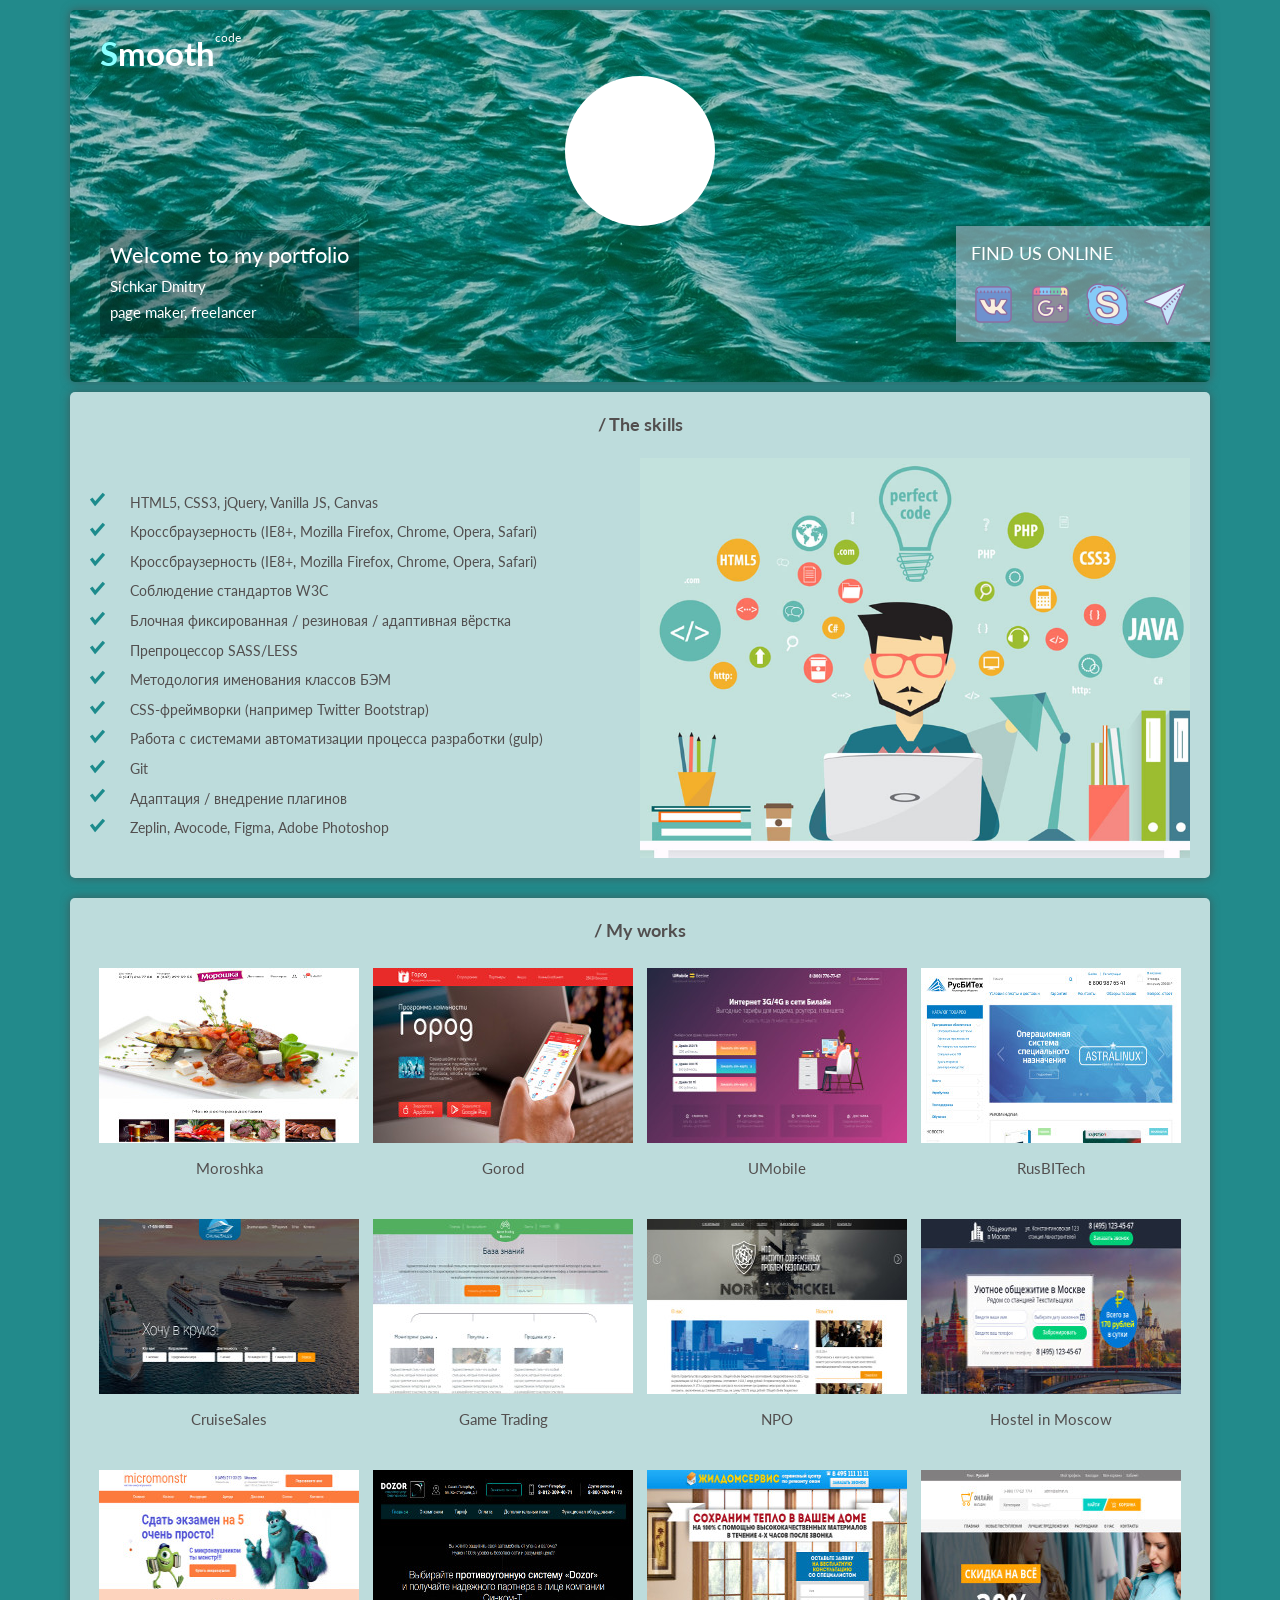
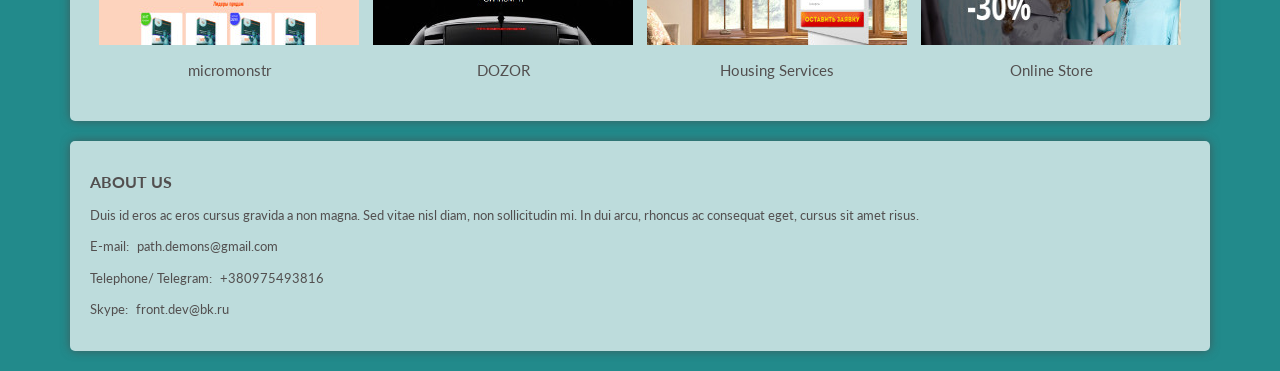
==== commit a5488c79: "Commit update blocks, styles, images update" ====
--- a/index.html
+++ b/index.html
@@ -85,8 +85,30 @@
 	<!-- // -->
 	<main>
 		<div class="container">
+			<!-- skills-section -->
+			<section class="skills-section block-theme">
+				<h2 class="works-section__title">/ The skills</h2>
+				<div class="skills-section__wrap">
+					<ul class="skills-section__list skills-list">
+						<li class="skills-list__item">HTML5, CSS3, jQuery, Vanilla JS, Canvas</li>
+						<li class="skills-list__item">Кроссбраузерность (IE8+, Mozilla Firefox, Chrome, Opera, Safari)</li>
+						<li class="skills-list__item">Кроссбраузерность (IE8+, Mozilla Firefox, Chrome, Opera, Safari)</li>
+						<li class="skills-list__item">Соблюдение стандартов W3C</li>
+						<li class="skills-list__item">Блочная фиксированная / резиновая / адаптивная вёрстка</li>
+						<li class="skills-list__item">Препроцессор SASS/LESS</li>
+						<li class="skills-list__item">Методология именования классов БЭМ</li>
+						<li class="skills-list__item">CSS-фреймворки (например Twitter Bootstrap)</li>
+						<li class="skills-list__item">Работа с системами автоматизации процесса разработки (gulp)</li>
+						<li class="skills-list__item">Git</li>
+						<li class="skills-list__item">Адаптация / внедрение плагинов </li>
+						<li class="skills-list__item">Zeplin, Avocode, Figma, Adobe Photoshop</li>
+					</ul>
+					<img src="img/dev.jpg" alt="image" class="skills-section__image">
+				</div>
+			</section>
+			<!-- end - skills-section -->
 			<!-- works-section -->
-			<section class="works-section">
+			<section class="works-section block-theme">
 				<h2 class="works-section__title">/ My works</h2>
 
 				<!-- wrap-grids -->
@@ -315,7 +337,7 @@
 	</main>
 	<!-- footer -->
 	<div class="container">
-		<footer class="footer-page">
+		<footer class="footer-page block-theme">
 			<div class="footer-wrap">
 
 				<div class="footer-page__info">
@@ -324,7 +346,7 @@
 						Sed vitae nisl diam, non sollicitudin mi. In dui arcu, 
 					rhoncus ac consequat eget, cursus sit amet risus.</p>
 					<p class="footer-page__text">E-mail: <a class="footer-page__link" href="mailto:path.demons@gmail.com">path.demons@gmail.com</a></p>
-					<p class="footer-page__text">Telephone: <a class="footer-page__link" href="tel:+380975493816">+380975493816</a></p>
+					<p class="footer-page__text">Telephone/ Telegram: <a class="footer-page__link" href="tel:+380975493816">+380975493816</a></p>
 					<p class="footer-page__text">Skype: <a class="footer-page__link" href="skype:front.dev@bk.ru?add">front.dev@bk.ru</a></p>
 				</div>
 
@@ -348,7 +370,7 @@
 	<!-- // -->
 
 	<div class="frame-wrap">
-		<button id="close-frame"></button>
+		<button id="close-frame" class="close-frame"></button>
 		<iframe name="myframe" class="myframe" onload="if(window.Vario!=1){window.Vario=1;}else this.style.display='block'"></iframe>
 	</div>
 
--- a/css/main.min.css
+++ b/css/main.min.css
@@ -1 +1 @@
-@font-face{font-family:geometria;font-weight:400;font-style:normal;src:url(../fonts/geometria/geometria.eot);src:url(../fonts/geometria/geometria.eot?#iefix) format("embedded-opentype"),url(../fonts/geometria/geometria.woff) format("woff"),url(../fonts/geometria/geometria.ttf) format("truetype")}html{font-family:sans-serif;-ms-text-size-adjust:100%;-webkit-text-size-adjust:100%}body{margin:0}article,aside,details,figcaption,figure,footer,header,hgroup,main,menu,nav,section,summary{display:block}audio,canvas,progress,video{display:inline-block;vertical-align:baseline}audio:not([controls]){display:none;height:0}[hidden],template{display:none}a{background-color:transparent}a:active,a:hover{outline:0}abbr[title]{border-bottom:1px dotted}b,strong{font-weight:700}dfn{font-style:italic}h1{font-size:2em;margin:.67em 0}mark{background:#ff0;color:#000}small{font-size:80%}sub,sup{font-size:75%;line-height:0;position:relative;vertical-align:baseline}sup{top:-.5em}sub{bottom:-.25em}img{border:0}svg:not(:root){overflow:hidden}figure{margin:1em 40px}hr{-webkit-box-sizing:content-box;box-sizing:content-box;height:0}pre{overflow:auto}code,kbd,pre,samp{font-family:monospace,monospace;font-size:1em}button,input,optgroup,select,textarea{color:inherit;font:inherit;margin:0}button{overflow:visible}button,select{text-transform:none}button,html input[type=button],input[type=reset],input[type=submit]{-webkit-appearance:button;cursor:pointer}button[disabled],html input[disabled]{cursor:default}button::-moz-focus-inner,input::-moz-focus-inner{border:0;padding:0}input{line-height:normal}input[type=checkbox],input[type=radio]{-webkit-box-sizing:border-box;box-sizing:border-box;padding:0}input[type=number]::-webkit-inner-spin-button,input[type=number]::-webkit-outer-spin-button{height:auto}input[type=search]{-webkit-appearance:textfield;-webkit-box-sizing:content-box;box-sizing:content-box}input[type=search]::-webkit-search-cancel-button,input[type=search]::-webkit-search-decoration{-webkit-appearance:none}fieldset{border:1px solid silver;margin:0 2px;padding:.35em .625em .75em}legend{border:0;padding:0}textarea{overflow:auto}optgroup{font-weight:700}table{border-collapse:collapse;border-spacing:0}td,th{padding:0}*{-webkit-box-sizing:border-box;box-sizing:border-box}:after,:before{-webkit-box-sizing:border-box;box-sizing:border-box}html{font-size:10px;-webkit-tap-highlight-color:transparent}body{font-family:"Helvetica Neue",Helvetica,Arial,sans-serif;font-size:14px;line-height:1.42857143;color:#333;background-color:#fff}button,input,select,textarea{font-family:inherit;font-size:inherit;line-height:inherit}a{color:#337ab7;text-decoration:none}a:focus,a:hover{color:#23527c;text-decoration:underline}a:focus{outline:5px auto -webkit-focus-ring-color;outline-offset:-2px}figure{margin:0}img{vertical-align:middle}.img-responsive{display:block;max-width:100%;height:auto}.img-rounded{-webkit-border-radius:6px;border-radius:6px}.img-thumbnail{padding:4px;line-height:1.42857143;background-color:#fff;border:1px solid #ddd;-webkit-border-radius:4px;border-radius:4px;-webkit-transition:all .2s ease-in-out;-o-transition:all .2s ease-in-out;transition:all .2s ease-in-out;display:inline-block;max-width:100%;height:auto}.img-circle{-webkit-border-radius:50%;border-radius:50%}hr{margin-top:20px;margin-bottom:20px;border:0;border-top:1px solid #eee}.sr-only{position:absolute;width:1px;height:1px;margin:-1px;padding:0;overflow:hidden;clip:rect(0,0,0,0);border:0}.sr-only-focusable:active,.sr-only-focusable:focus{position:static;width:auto;height:auto;margin:0;overflow:visible;clip:auto}[role=button]{cursor:pointer}.container{margin-right:auto;margin-left:auto;padding-left:15px;padding-right:15px}@media (min-width:768px){.container{width:750px}}@media (min-width:992px){.container{width:970px}}@media (min-width:1200px){.container{width:1170px}}.container-fluid{margin-right:auto;margin-left:auto;padding-left:15px;padding-right:15px}.row{margin-left:-15px;margin-right:-15px}.col-lg-1,.col-lg-10,.col-lg-11,.col-lg-12,.col-lg-2,.col-lg-3,.col-lg-4,.col-lg-5,.col-lg-6,.col-lg-7,.col-lg-8,.col-lg-9,.col-md-1,.col-md-10,.col-md-11,.col-md-12,.col-md-2,.col-md-3,.col-md-4,.col-md-5,.col-md-6,.col-md-7,.col-md-8,.col-md-9,.col-sm-1,.col-sm-10,.col-sm-11,.col-sm-12,.col-sm-2,.col-sm-3,.col-sm-4,.col-sm-5,.col-sm-6,.col-sm-7,.col-sm-8,.col-sm-9,.col-xs-1,.col-xs-10,.col-xs-11,.col-xs-12,.col-xs-2,.col-xs-3,.col-xs-4,.col-xs-5,.col-xs-6,.col-xs-7,.col-xs-8,.col-xs-9{position:relative;min-height:1px;padding-left:15px;padding-right:15px}.col-xs-1,.col-xs-10,.col-xs-11,.col-xs-12,.col-xs-2,.col-xs-3,.col-xs-4,.col-xs-5,.col-xs-6,.col-xs-7,.col-xs-8,.col-xs-9{float:left}.col-xs-12{width:100%}.col-xs-11{width:91.66666667%}.col-xs-10{width:83.33333333%}.col-xs-9{width:75%}.col-xs-8{width:66.66666667%}.col-xs-7{width:58.33333333%}.col-xs-6{width:50%}.col-xs-5{width:41.66666667%}.col-xs-4{width:33.33333333%}.col-xs-3{width:25%}.col-xs-2{width:16.66666667%}.col-xs-1{width:8.33333333%}.col-xs-pull-12{right:100%}.col-xs-pull-11{right:91.66666667%}.col-xs-pull-10{right:83.33333333%}.col-xs-pull-9{right:75%}.col-xs-pull-8{right:66.66666667%}.col-xs-pull-7{right:58.33333333%}.col-xs-pull-6{right:50%}.col-xs-pull-5{right:41.66666667%}.col-xs-pull-4{right:33.33333333%}.col-xs-pull-3{right:25%}.col-xs-pull-2{right:16.66666667%}.col-xs-pull-1{right:8.33333333%}.col-xs-pull-0{right:auto}.col-xs-push-12{left:100%}.col-xs-push-11{left:91.66666667%}.col-xs-push-10{left:83.33333333%}.col-xs-push-9{left:75%}.col-xs-push-8{left:66.66666667%}.col-xs-push-7{left:58.33333333%}.col-xs-push-6{left:50%}.col-xs-push-5{left:41.66666667%}.col-xs-push-4{left:33.33333333%}.col-xs-push-3{left:25%}.col-xs-push-2{left:16.66666667%}.col-xs-push-1{left:8.33333333%}.col-xs-push-0{left:auto}.col-xs-offset-12{margin-left:100%}.col-xs-offset-11{margin-left:91.66666667%}.col-xs-offset-10{margin-left:83.33333333%}.col-xs-offset-9{margin-left:75%}.col-xs-offset-8{margin-left:66.66666667%}.col-xs-offset-7{margin-left:58.33333333%}.col-xs-offset-6{margin-left:50%}.col-xs-offset-5{margin-left:41.66666667%}.col-xs-offset-4{margin-left:33.33333333%}.col-xs-offset-3{margin-left:25%}.col-xs-offset-2{margin-left:16.66666667%}.col-xs-offset-1{margin-left:8.33333333%}.col-xs-offset-0{margin-left:0}@media (min-width:768px){.col-sm-1,.col-sm-10,.col-sm-11,.col-sm-12,.col-sm-2,.col-sm-3,.col-sm-4,.col-sm-5,.col-sm-6,.col-sm-7,.col-sm-8,.col-sm-9{float:left}.col-sm-12{width:100%}.col-sm-11{width:91.66666667%}.col-sm-10{width:83.33333333%}.col-sm-9{width:75%}.col-sm-8{width:66.66666667%}.col-sm-7{width:58.33333333%}.col-sm-6{width:50%}.col-sm-5{width:41.66666667%}.col-sm-4{width:33.33333333%}.col-sm-3{width:25%}.col-sm-2{width:16.66666667%}.col-sm-1{width:8.33333333%}.col-sm-pull-12{right:100%}.col-sm-pull-11{right:91.66666667%}.col-sm-pull-10{right:83.33333333%}.col-sm-pull-9{right:75%}.col-sm-pull-8{right:66.66666667%}.col-sm-pull-7{right:58.33333333%}.col-sm-pull-6{right:50%}.col-sm-pull-5{right:41.66666667%}.col-sm-pull-4{right:33.33333333%}.col-sm-pull-3{right:25%}.col-sm-pull-2{right:16.66666667%}.col-sm-pull-1{right:8.33333333%}.col-sm-pull-0{right:auto}.col-sm-push-12{left:100%}.col-sm-push-11{left:91.66666667%}.col-sm-push-10{left:83.33333333%}.col-sm-push-9{left:75%}.col-sm-push-8{left:66.66666667%}.col-sm-push-7{left:58.33333333%}.col-sm-push-6{left:50%}.col-sm-push-5{left:41.66666667%}.col-sm-push-4{left:33.33333333%}.col-sm-push-3{left:25%}.col-sm-push-2{left:16.66666667%}.col-sm-push-1{left:8.33333333%}.col-sm-push-0{left:auto}.col-sm-offset-12{margin-left:100%}.col-sm-offset-11{margin-left:91.66666667%}.col-sm-offset-10{margin-left:83.33333333%}.col-sm-offset-9{margin-left:75%}.col-sm-offset-8{margin-left:66.66666667%}.col-sm-offset-7{margin-left:58.33333333%}.col-sm-offset-6{margin-left:50%}.col-sm-offset-5{margin-left:41.66666667%}.col-sm-offset-4{margin-left:33.33333333%}.col-sm-offset-3{margin-left:25%}.col-sm-offset-2{margin-left:16.66666667%}.col-sm-offset-1{margin-left:8.33333333%}.col-sm-offset-0{margin-left:0}}@media (min-width:992px){.col-md-1,.col-md-10,.col-md-11,.col-md-12,.col-md-2,.col-md-3,.col-md-4,.col-md-5,.col-md-6,.col-md-7,.col-md-8,.col-md-9{float:left}.col-md-12{width:100%}.col-md-11{width:91.66666667%}.col-md-10{width:83.33333333%}.col-md-9{width:75%}.col-md-8{width:66.66666667%}.col-md-7{width:58.33333333%}.col-md-6{width:50%}.col-md-5{width:41.66666667%}.col-md-4{width:33.33333333%}.col-md-3{width:25%}.col-md-2{width:16.66666667%}.col-md-1{width:8.33333333%}.col-md-pull-12{right:100%}.col-md-pull-11{right:91.66666667%}.col-md-pull-10{right:83.33333333%}.col-md-pull-9{right:75%}.col-md-pull-8{right:66.66666667%}.col-md-pull-7{right:58.33333333%}.col-md-pull-6{right:50%}.col-md-pull-5{right:41.66666667%}.col-md-pull-4{right:33.33333333%}.col-md-pull-3{right:25%}.col-md-pull-2{right:16.66666667%}.col-md-pull-1{right:8.33333333%}.col-md-pull-0{right:auto}.col-md-push-12{left:100%}.col-md-push-11{left:91.66666667%}.col-md-push-10{left:83.33333333%}.col-md-push-9{left:75%}.col-md-push-8{left:66.66666667%}.col-md-push-7{left:58.33333333%}.col-md-push-6{left:50%}.col-md-push-5{left:41.66666667%}.col-md-push-4{left:33.33333333%}.col-md-push-3{left:25%}.col-md-push-2{left:16.66666667%}.col-md-push-1{left:8.33333333%}.col-md-push-0{left:auto}.col-md-offset-12{margin-left:100%}.col-md-offset-11{margin-left:91.66666667%}.col-md-offset-10{margin-left:83.33333333%}.col-md-offset-9{margin-left:75%}.col-md-offset-8{margin-left:66.66666667%}.col-md-offset-7{margin-left:58.33333333%}.col-md-offset-6{margin-left:50%}.col-md-offset-5{margin-left:41.66666667%}.col-md-offset-4{margin-left:33.33333333%}.col-md-offset-3{margin-left:25%}.col-md-offset-2{margin-left:16.66666667%}.col-md-offset-1{margin-left:8.33333333%}.col-md-offset-0{margin-left:0}}@media (min-width:1200px){.col-lg-1,.col-lg-10,.col-lg-11,.col-lg-12,.col-lg-2,.col-lg-3,.col-lg-4,.col-lg-5,.col-lg-6,.col-lg-7,.col-lg-8,.col-lg-9{float:left}.col-lg-12{width:100%}.col-lg-11{width:91.66666667%}.col-lg-10{width:83.33333333%}.col-lg-9{width:75%}.col-lg-8{width:66.66666667%}.col-lg-7{width:58.33333333%}.col-lg-6{width:50%}.col-lg-5{width:41.66666667%}.col-lg-4{width:33.33333333%}.col-lg-3{width:25%}.col-lg-2{width:16.66666667%}.col-lg-1{width:8.33333333%}.col-lg-pull-12{right:100%}.col-lg-pull-11{right:91.66666667%}.col-lg-pull-10{right:83.33333333%}.col-lg-pull-9{right:75%}.col-lg-pull-8{right:66.66666667%}.col-lg-pull-7{right:58.33333333%}.col-lg-pull-6{right:50%}.col-lg-pull-5{right:41.66666667%}.col-lg-pull-4{right:33.33333333%}.col-lg-pull-3{right:25%}.col-lg-pull-2{right:16.66666667%}.col-lg-pull-1{right:8.33333333%}.col-lg-pull-0{right:auto}.col-lg-push-12{left:100%}.col-lg-push-11{left:91.66666667%}.col-lg-push-10{left:83.33333333%}.col-lg-push-9{left:75%}.col-lg-push-8{left:66.66666667%}.col-lg-push-7{left:58.33333333%}.col-lg-push-6{left:50%}.col-lg-push-5{left:41.66666667%}.col-lg-push-4{left:33.33333333%}.col-lg-push-3{left:25%}.col-lg-push-2{left:16.66666667%}.col-lg-push-1{left:8.33333333%}.col-lg-push-0{left:auto}.col-lg-offset-12{margin-left:100%}.col-lg-offset-11{margin-left:91.66666667%}.col-lg-offset-10{margin-left:83.33333333%}.col-lg-offset-9{margin-left:75%}.col-lg-offset-8{margin-left:66.66666667%}.col-lg-offset-7{margin-left:58.33333333%}.col-lg-offset-6{margin-left:50%}.col-lg-offset-5{margin-left:41.66666667%}.col-lg-offset-4{margin-left:33.33333333%}.col-lg-offset-3{margin-left:25%}.col-lg-offset-2{margin-left:16.66666667%}.col-lg-offset-1{margin-left:8.33333333%}.col-lg-offset-0{margin-left:0}}.clearfix:after,.clearfix:before,.container-fluid:after,.container-fluid:before,.container:after,.container:before,.row:after,.row:before{content:" ";display:table}.clearfix:after,.container-fluid:after,.container:after,.row:after{clear:both}.center-block{display:block;margin-left:auto;margin-right:auto}.pull-right{float:right!important}.pull-left{float:left!important}.hide{display:none!important}.show{display:block!important}.invisible{visibility:hidden}.text-hide{font:0/0 a;color:transparent;text-shadow:none;background-color:transparent;border:0}.hidden{display:none!important}.affix{position:fixed}@-ms-viewport{width:device-width}.visible-lg,.visible-md,.visible-sm,.visible-xs{display:none!important}.visible-lg-block,.visible-lg-inline,.visible-lg-inline-block,.visible-md-block,.visible-md-inline,.visible-md-inline-block,.visible-sm-block,.visible-sm-inline,.visible-sm-inline-block,.visible-xs-block,.visible-xs-inline,.visible-xs-inline-block{display:none!important}@media (max-width:767px){.visible-xs{display:block!important}table.visible-xs{display:table!important}tr.visible-xs{display:table-row!important}td.visible-xs,th.visible-xs{display:table-cell!important}}@media (max-width:767px){.visible-xs-block{display:block!important}}@media (max-width:767px){.visible-xs-inline{display:inline!important}}@media (max-width:767px){.visible-xs-inline-block{display:inline-block!important}}@media (min-width:768px) and (max-width:991px){.visible-sm{display:block!important}table.visible-sm{display:table!important}tr.visible-sm{display:table-row!important}td.visible-sm,th.visible-sm{display:table-cell!important}}@media (min-width:768px) and (max-width:991px){.visible-sm-block{display:block!important}}@media (min-width:768px) and (max-width:991px){.visible-sm-inline{display:inline!important}}@media (min-width:768px) and (max-width:991px){.visible-sm-inline-block{display:inline-block!important}}@media (min-width:992px) and (max-width:1199px){.visible-md{display:block!important}table.visible-md{display:table!important}tr.visible-md{display:table-row!important}td.visible-md,th.visible-md{display:table-cell!important}}@media (min-width:992px) and (max-width:1199px){.visible-md-block{display:block!important}}@media (min-width:992px) and (max-width:1199px){.visible-md-inline{display:inline!important}}@media (min-width:992px) and (max-width:1199px){.visible-md-inline-block{display:inline-block!important}}@media (min-width:1200px){.visible-lg{display:block!important}table.visible-lg{display:table!important}tr.visible-lg{display:table-row!important}td.visible-lg,th.visible-lg{display:table-cell!important}}@media (min-width:1200px){.visible-lg-block{display:block!important}}@media (min-width:1200px){.visible-lg-inline{display:inline!important}}@media (min-width:1200px){.visible-lg-inline-block{display:inline-block!important}}@media (max-width:767px){.hidden-xs{display:none!important}}@media (min-width:768px) and (max-width:991px){.hidden-sm{display:none!important}}@media (min-width:992px) and (max-width:1199px){.hidden-md{display:none!important}}@media (min-width:1200px){.hidden-lg{display:none!important}}.visible-print{display:none!important}@media print{.visible-print{display:block!important}table.visible-print{display:table!important}tr.visible-print{display:table-row!important}td.visible-print,th.visible-print{display:table-cell!important}}.visible-print-block{display:none!important}@media print{.visible-print-block{display:block!important}}.visible-print-inline{display:none!important}@media print{.visible-print-inline{display:inline!important}}.visible-print-inline-block{display:none!important}@media print{.visible-print-inline-block{display:inline-block!important}}@media print{.hidden-print{display:none!important}}::-webkit-input-placeholder{color:#666;opacity:1}:-moz-placeholder{color:#666;opacity:1}::-moz-placeholder{color:#666;opacity:1}:-ms-input-placeholder{color:#666;opacity:1}body input:focus:required:invalid,body textarea:focus:required:invalid{color:#666}body input:required:valid,body textarea:required:valid{color:#666}img{max-width:100%}*{outline:0}a:focus{outline:0;text-decoration:none}body{font-size:16px;min-width:320px;position:relative;line-height:1.4;overflow-x:hidden;font-family:Lato,sans-serif;background-color:#005861;color:#bdc3c7;opacity:1;padding-top:10px}.container{max-width:1170px}.header{padding-bottom:40px;-webkit-border-radius:5px;border-radius:5px;background-image:url(../img/hbg2.jpg);background-repeat:no-repeat;background-position:center}.header__title{color:#fff;font-size:22px;font-weight:400;margin:0}.header__text-info{color:#fff;font-size:15px;font-weight:400;margin:5px 0;text-align:left}.header-top{padding-top:20px;padding-right:20px;padding-left:30px}.header-top__logo,.header-top__wrap{display:-webkit-box;display:-webkit-flex;display:-ms-flexbox;display:flex;-webkit-box-align:center;-webkit-align-items:center;-ms-flex-align:center;align-items:center;-webkit-box-pack:justify;-webkit-justify-content:space-between;-ms-flex-pack:justify;justify-content:space-between}.page-logo p{margin:0;font-size:33px;font-weight:700;color:#fff}.page-logo p span{color:#8affff}.page-logo>span{font-size:12px;font-weight:400;-webkit-align-self:flex-start;-ms-flex-item-align:start;align-self:flex-start;color:#fff}.nav-menu__link-btn{margin:0 20px 0}.link-btn{font-size:13px;font-weight:700;color:#bdc3c7;text-transform:uppercase;-webkit-transition:all .2s;-o-transition:all .2s;transition:all .2s}.link-btn:focus,.link-btn:hover{color:#fff;text-decoration:none}.header-bottom{padding-left:30px}@media (max-width:767px){.header-bottom{padding-left:0}}.header-bottom__wrap{display:-webkit-box;display:-webkit-flex;display:-ms-flexbox;display:flex;-webkit-box-align:center;-webkit-align-items:center;-ms-flex-align:center;align-items:center;-webkit-box-pack:justify;-webkit-justify-content:space-between;-ms-flex-pack:justify;justify-content:space-between}@media (max-width:767px){.header-bottom__wrap{-webkit-box-orient:vertical;-webkit-box-direction:normal;-webkit-flex-direction:column;-ms-flex-direction:column;flex-direction:column;margin-top:20px}}.header-bottom__content{padding:10px;-webkit-border-radius:5px;border-radius:5px;background-color:rgba(0,0,0,.25)}@media (max-width:767px){.header-bottom__content{background-color:rgba(0,0,0,.4)}}@media (max-width:767px){.header-bottom__links{margin-top:15px}}.links-contact{background-color:rgba(183,193,208,.56);position:relative;padding:15px}.links-contact__title{font-size:18px;font-weight:400;text-transform:uppercase;color:#fff}.links-contact__list{list-style:none;padding:0;margin-bottom:0}.links-contact__list-item{display:inline-block;margin-right:8px}.header-image{width:150px;height:150px;display:-webkit-box;display:-webkit-flex;display:-ms-flexbox;display:flex;margin:0 auto;background-color:#fff;-webkit-border-radius:50%;border-radius:50%}.header-image img{margin:auto}@media (max-width:767px){.header-image{margin-top:25px}}@media (min-width:768px){.burger-button{display:none}}@media (max-width:767px){.nav-menu{display:none}}main{padding-top:10px;text-align:center}.works-section{margin-top:20px;margin-bottom:20px;padding-top:20px;background-color:rgba(255,255,255,.1);-webkit-border-radius:5px;border-radius:5px}.works-section__title{font-size:18px;font-weight:700;margin:0}.wrap-grids{margin-top:25px;display:-webkit-box;display:-webkit-flex;display:-ms-flexbox;display:flex;-webkit-box-align:center;-webkit-align-items:center;-ms-flex-align:center;align-items:center;-webkit-box-pack:center;-webkit-justify-content:center;-ms-flex-pack:center;justify-content:center;-webkit-flex-wrap:wrap;-ms-flex-wrap:wrap;flex-wrap:wrap}@media (max-width:991px){.wrap-grids{-webkit-justify-content:space-around;-ms-flex-pack:distribute;justify-content:space-around}}.wrap-grids__item{margin-left:7px;margin-right:7px;margin-bottom:25px}@media (max-width:991px){.wrap-grids__item{margin-bottom:15px}}.item-works{max-width:260px;text-align:center;position:relative;cursor:pointer}.item-works:hover .overlay-link{opacity:1;-webkit-transition:all .2s;-o-transition:all .2s;transition:all .2s}.item-works:hover .item-works__img img{-webkit-transform:scale(1.2);-ms-transform:scale(1.2);transform:scale(1.2);-webkit-transition:all .5s;-o-transition:all .5s;transition:all .5s}.item-works:hover .item-works__title{color:#ecf0f1;-webkit-transition:all .2s;-o-transition:all .2s;transition:all .2s}.item-works__img{-webkit-transition:all .5s;-o-transition:all .5s;transition:all .5s;position:relative;max-width:260px;overflow:hidden}.item-works__img img{-webkit-transition:all .5s;-o-transition:all .5s;transition:all .5s}.item-works__wrap{position:relative;max-width:260px}.item-works__overlay{position:absolute;top:50%;left:50%;-webkit-transform:translate(-50%,-50%);-ms-transform:translate(-50%,-50%);transform:translate(-50%,-50%)}.item-works__title{font-size:15px;font-weight:400;-webkit-transition:all .2s;-o-transition:all .2s;transition:all .2s}.overlay-link{opacity:0;display:-webkit-box;display:-webkit-flex;display:-ms-flexbox;display:flex;-webkit-box-align:center;-webkit-align-items:center;-ms-flex-align:center;align-items:center;-webkit-box-pack:center;-webkit-justify-content:center;-ms-flex-pack:center;justify-content:center;-webkit-transition:all .2s;-o-transition:all .2s;transition:all .2s;width:90%;height:90%;background-color:rgba(0,88,97,.8)}.overlay-link__link{width:40px;height:40px;margin:0 10px;-webkit-border-radius:50%;border-radius:50%;background-color:rgba(255,255,255,.34);background-repeat:no-repeat;background-position:center;-webkit-transition:all .2s;-o-transition:all .2s;transition:all .2s}.overlay-link__link:hover{background-color:rgba(255,255,255,.5);-webkit-transition:all .2s;-o-transition:all .2s;transition:all .2s}.overlay-link__preview-link{background-image:url(../img/look-icon.png)}.overlay-link__open-link{background-image:url(../img/link.png)}.footer-page{padding-top:30px;padding-right:20px;padding-left:20px;padding-bottom:20px;margin-bottom:20px;background-color:rgba(255,255,255,.1);-webkit-border-radius:5px;border-radius:5px}.footer-page__info{max-width:265px}.footer-page__text{font-size:13px;font-weight:400}.footer-page__link{margin-left:5px;color:#bdc3c7;-webkit-transition:all .3s;-o-transition:all .3s;transition:all .3s}.footer-page__link:hover{color:#fff;text-decoration:none}.footer-title{font-size:16px;font-weight:700;text-transform:uppercase}.footer-wrap{display:-webkit-box;display:-webkit-flex;display:-ms-flexbox;display:flex;-webkit-box-pack:justify;-webkit-justify-content:space-between;-ms-flex-pack:justify;justify-content:space-between}@media (max-width:767px){.footer-wrap{-webkit-box-orient:vertical;-webkit-box-direction:normal;-webkit-flex-direction:column;-ms-flex-direction:column;flex-direction:column}}.form-feedback{max-width:600px;width:100%}@media (max-width:991px){.form-feedback{max-width:370px}}.form-feedback__wrap{display:-webkit-box;display:-webkit-flex;display:-ms-flexbox;display:flex;-webkit-flex-wrap:no-wrap;-ms-flex-wrap:no-wrap;flex-wrap:no-wrap;margin-top:18px;-webkit-box-pack:justify;-webkit-justify-content:space-between;-ms-flex-pack:justify;justify-content:space-between;width:100%}.form-feedback__fields{display:-webkit-box;display:-webkit-flex;display:-ms-flexbox;display:flex;-webkit-flex-wrap:wrap;-ms-flex-wrap:wrap;flex-wrap:wrap;width:100%;-webkit-box-pack:justify;-webkit-justify-content:space-between;-ms-flex-pack:justify;justify-content:space-between}.input-theme{width:48%;height:35px;padding:0 15px;border:1px dashed #bdc3c7}.input-theme,.textarea-theme{color:#fff;font-size:14px;background-color:rgba(255,255,255,.1)}.input-theme::-webkit-input-placeholder,.textarea-theme::-webkit-input-placeholder{color:#bdc3c7;font-size:13px;-webkit-transition:all .3s ease;-o-transition:all .3s ease;transition:all .3s ease}.input-theme::-moz-placeholder,.textarea-theme::-moz-placeholder{color:#bdc3c7;font-size:13px;-webkit-transition:all .3s ease;-o-transition:all .3s ease;transition:all .3s ease}.input-theme:-ms-input-placeholder,.textarea-theme:-ms-input-placeholder{color:#bdc3c7;font-size:13px;-webkit-transition:all .3s ease;-o-transition:all .3s ease;transition:all .3s ease}.input-theme:focus::-webkit-input-placeholder,.textarea-theme:focus::-webkit-input-placeholder{opacity:0;-webkit-transition:all .3s ease;-o-transition:all .3s ease;transition:all .3s ease}.input-theme:focus::-moz-placeholder,.textarea-theme:focus::-moz-placeholder{opacity:0;-webkit-transition:all .3s ease;-o-transition:all .3s ease;transition:all .3s ease}.input-theme:focus:-ms-input-placeholder,.textarea-theme:focus:-ms-input-placeholder{opacity:0;-webkit-transition:all .3s ease;-o-transition:all .3s ease;transition:all .3s ease}.input-theme:focus,.textarea-theme:focus{border-style:solid}.input-theme:hover,.textarea-theme:hover{border-style:solid}.textarea-theme{max-width:600px;width:100%;height:120px;margin-top:15px;padding:15px;border:1px dashed #bdc3c7;resize:none;overflow:hidden}.button-theme{width:35px;height:170px;margin-left:10px;padding:10px;word-wrap:break-word;background-color:rgba(255,255,255,.1);border:1px dashed #bdc3c7;font-weight:300;-webkit-transition:all .2s;-o-transition:all .2s;transition:all .2s}.button-theme:hover{border-style:solid;background-color:rgba(255,255,255,.2)}.frame-wrap{position:fixed;top:0;width:100%;height:100%;background-color:rgba(0,0,0,.49);display:none;z-index:5}.frame-wrap #close-frame{position:absolute;top:30px;right:150px;right:130px;width:24px;height:24px;border:none;background:transparent url(../img/close.png) no-repeat}.frame-wrap .myframe{display:none;position:absolute;top:50px;z-index:10;left:-webkit-calc(50% - 500px);left:calc(50% - 500px);width:1000px;height:600px}.hidden-y{overflow-y:hidden}@media only screen and (max-width:1200px){.header__contacts{float:none}.stick-wrap--delivery{margin-bottom:35px}.header{text-align:center}.info-product__total{position:static}.basket-checkout__order--right form label span{max-width:225px}.basket-checkout .basket-checkout__order{display:none}.basket-checkout__order--right{margin-bottom:30px}h2.block-title--line:after,h2.block-title--line:before{width:20%}}@media only screen and (max-width:992px){h2.block-title--line:after,h2.block-title--line:before{width:15%}.basket-step .payment-wrap{display:block;max-width:none;border-right:0}.basket-step .basket-step__next{display:block;max-width:none;text-align:center;margin-top:10px}.recomendation-item{margin:15px auto}.recomendation-item img{width:100%}.adv-wrap .adv-item{width:100%;border-right:0;position:relative}.adv-wrap .adv-item img{display:block;margin:5px auto}.adv-wrap .adv-item:after{position:absolute;content:"";bottom:0;width:75px;height:1px;background-color:#b1006f;left:0;right:0;margin:auto}.adv-wrap .adv-item:last-child:after{display:none}.stick-wrap{margin-bottom:30px}.news-stick__item{text-align:center;margin-bottom:30px}.btn-sidebar{display:inline-block;background-color:transparent;float:right;margin-top:30px;border:1px solid #000;font-size:16px;height:35px;line-height:35px}.side-bar{display:none}.news-stick__item{min-height:auto}.pagination ul li a{width:30px;height:30px;line-height:30px}}@media only screen and (max-width:768px){.recomendation-item__price button{float:right;margin-top:10px}.delivery-item{padding-bottom:34px}.info-product__total button{float:none}h2{font-size:36px}div .info-product__title{font-size:24px}h3{font-size:24px}.section-recommendation__item{margin-top:20px}.header__burger{display:block}.news-stick__item a{width:100%}.side-bar ul{margin-bottom:20px;text-align:center}.side-bar ul li{margin-bottom:10px}.side-bar ul li a{font-size:18px}.modal{padding:20px 10px}.fancybox-close{-webkit-background-size:20px 20px;background-size:20px 20px}.modal .anket__bot>button{float:none;margin:20px auto;display:block}.vacansy-item__title h4{font-size:20px;font-weight:300}.btn-sidebar{margin-top:10px}.page__content h3{font-size:24px}.page h1{margin-bottom:15px}.page__content p{margin:10px 0}.page__content p br{display:none}.rule-item__title h4{padding-right:20px;font-size:17px}.rules-wrap .rule-item .rule-item__text{padding:10px}h1.page-title{font-size:36px}.header__nav>ul{display:none;position:absolute;width:100%;padding-top:140px;background-color:rgba(255,255,255,.8);left:0;text-align:left;padding-bottom:20px;z-index:999;top:0}.header__nav>ul li{vertical-align:top;margin:0 10px}.header__nav>ul li>a{font-size:24px;margin-bottom:20px;display:inline-block}.header__nav>ul li .under-menu{display:block;padding-left:0}.header__nav>ul li .under-menu li{display:block;margin:auto}.header__nav>ul li .under-menu li a{font-size:15px;margin-bottom:0}.header__logo{max-width:160px}.header__nav>a{margin:0 15px}.header__nav>a b{display:none}.header__nav>a img{margin-right:0}.header__contacts p a{font-size:18px}.header__contacts p{display:inline-block;margin:20px auto;text-align:left;float:left}.header__contacts p:last-child{float:right}.header__contacts{margin-right:0;display:block}.container{padding-left:10px;padding-right:10px}.baner-top{margin-top:-40px}.footer__soc{display:inline-block;vertical-align:middle;max-width:115px;float:right}.footer__logo{display:block}.footer__logo p{margin:auto;line-height:20px}.footer__logo a{vertical-align:middle}.footer__nav{display:none}.footer__contacts{padding:15px 0;text-align:center}.footer__bot{text-align:center}.footer__bot p{float:none}.arow-top{display:none}h2.block-title{font-size:22px;margin:25px 0}.menu-item h4{font-size:18px}.menu-item img{width:100%}.stick-wrap--delivery .stick h3{font-size:36px}.stick-wrap--delivery .stick{width:100%;height:100%;left:0;position:absolute}.delivery .recomendation-item{clear:both}.stick-wrap{position:relative;margin-bottom:30px}.stick-wrap i{font-size:12px;padding-right:40px}.news-stick__item{margin-bottom:30px;text-align:left}.news-stick__item img{width:100%}.news-stick__all{margin:0 0 20px}.basket-step--1 .payment-item{display:block;width:100%}.basket-step--2 .payment-wrap,.basket-step--3 .payment-wrap{padding:0 15px}.basket-step--2 .payment-wrap{min-height:auto}.basket-step--4 .payment-wrap{padding:20px 15px;min-height:auto}.basket-step--4 .order-goods__item>span{margin:0 15px;max-width:200px}.order-goods__info{max-width:140px;padding-left:15px}.order-goods__info>span{margin:auto;display:block;margin-bottom:15px;font-size:14px;line-height:18px}.basket-step--4 .order-goods__item img{max-width:108px}.page__content .order-goods__info p{margin:auto}.order-goods__info p:last-child{float:right;margin-left:0}.basket-step .basket-step__content{padding:20px 0}.restoran-info b{padding:0;font-size:22px}.restoran-info p{font-size:17px}.restoran-info img{margin-bottom:20px}.page--feedback .page__content p br,.page--restoran .page__content p br{display:block}main.page{padding-bottom:25px}.basket-checkout__order--right form button{display:block;max-width:225px;margin:20px auto 0}.feedback-info__comment p{font-size:14px}.feedback-info__wrap{padding:30px 20px;text-align:center}.basket-wrap .basket-item__img{float:left;margin-left:0;max-width:108px}.basket-wrap .basket-item__img img{max-width:100%}.basket-wrap .basket-item__name{max-width:190px;line-height:18px;font-size:14px;padding-left:20px;margin:15px 0 15px 0}.basket-wrap .basket-item__name p{margin:0}.basket-wrap .basket-item__cap{max-width:190px;padding-left:20px;text-align:inherit}.basket-wrap .basket-item__price{max-width:190px;padding-left:20px}.basket-wrap .basket-item__price p{display:inline-block;margin-right:15px}.basket-wrap .basket-item__number{padding-left:20px}.basket-wrap .basket-item__del{max-width:40px;text-align:right}.basket-wrap form .checkout .btn{margin-top:30px;margin-bottom:50px}h2.block-title--line:after,h2.block-title--line:before{width:20%}h2.block-title--line{padding:0 10%}.info-product__price{margin-bottom:20px}.delivery-item__info>span{margin-bottom:15px;display:block}.info-product__total button{margin-bottom:10px}.info-product__price:before{margin-bottom:7px}.delivery-item__info{padding-top:20px}}@media only screen and (max-width:480px){.cost-block .cost__item{width:90%;margin:10px auto}.feedback-info__wrap{padding:30px 20px;text-align:center}.feedback-info__wrap form input,.feedback-info__wrap form textarea{max-width:245px}.feedback-info__wrap form textarea{height:159px}.feedback-info__wrap form button{float:none;padding:0 75px}.basket-wrap .basket-item__del{position:absolute;top:0;right:10px}.basket-item{position:relative}.basket-item__number{vertical-align:top!important}.basket-item span{line-height:18px}}@media only screen and (min-width:1600px){.super-prise__img{left:46%}.super-prise__steps:before{width:48%}}+html{font-family:sans-serif;-ms-text-size-adjust:100%;-webkit-text-size-adjust:100%}body{margin:0}article,aside,details,figcaption,figure,footer,header,hgroup,main,menu,nav,section,summary{display:block}audio,canvas,progress,video{display:inline-block;vertical-align:baseline}audio:not([controls]){display:none;height:0}[hidden],template{display:none}a{background-color:transparent}a:active,a:hover{outline:0}abbr[title]{border-bottom:1px dotted}b,strong{font-weight:700}dfn{font-style:italic}h1{font-size:2em;margin:.67em 0}mark{background:#ff0;color:#000}small{font-size:80%}sub,sup{font-size:75%;line-height:0;position:relative;vertical-align:baseline}sup{top:-.5em}sub{bottom:-.25em}img{border:0}svg:not(:root){overflow:hidden}figure{margin:1em 40px}hr{-webkit-box-sizing:content-box;-moz-box-sizing:content-box;box-sizing:content-box;height:0}pre{overflow:auto}code,kbd,pre,samp{font-family:monospace,monospace;font-size:1em}button,input,optgroup,select,textarea{color:inherit;font:inherit;margin:0}button{overflow:visible}button,select{text-transform:none}button,html input[type=button],input[type=reset],input[type=submit]{-webkit-appearance:button;cursor:pointer}button[disabled],html input[disabled]{cursor:default}button::-moz-focus-inner,input::-moz-focus-inner{border:0;padding:0}input{line-height:normal}input[type=checkbox],input[type=radio]{-webkit-box-sizing:border-box;-moz-box-sizing:border-box;box-sizing:border-box;padding:0}input[type=number]::-webkit-inner-spin-button,input[type=number]::-webkit-outer-spin-button{height:auto}input[type=search]{-webkit-appearance:textfield;-webkit-box-sizing:content-box;-moz-box-sizing:content-box;box-sizing:content-box}input[type=search]::-webkit-search-cancel-button,input[type=search]::-webkit-search-decoration{-webkit-appearance:none}fieldset{border:1px solid silver;margin:0 2px;padding:.35em .625em .75em}legend{border:0;padding:0}textarea{overflow:auto}optgroup{font-weight:700}table{border-collapse:collapse;border-spacing:0}td,th{padding:0}*{-webkit-box-sizing:border-box;-moz-box-sizing:border-box;box-sizing:border-box}:after,:before{-webkit-box-sizing:border-box;-moz-box-sizing:border-box;box-sizing:border-box}html{font-size:10px;-webkit-tap-highlight-color:transparent}body{font-family:"Helvetica Neue",Helvetica,Arial,sans-serif;font-size:14px;line-height:1.42857143;color:#333;background-color:#fff}button,input,select,textarea{font-family:inherit;font-size:inherit;line-height:inherit}a{color:#337ab7;text-decoration:none}a:focus,a:hover{color:#23527c;text-decoration:underline}a:focus{outline:5px auto -webkit-focus-ring-color;outline-offset:-2px}figure{margin:0}img{vertical-align:middle}.img-responsive{display:block;max-width:100%;height:auto}.img-rounded{border-radius:6px}.img-thumbnail{padding:4px;line-height:1.42857143;background-color:#fff;border:1px solid #ddd;border-radius:4px;-webkit-transition:all .2s ease-in-out;-o-transition:all .2s ease-in-out;transition:all .2s ease-in-out;display:inline-block;max-width:100%;height:auto}.img-circle{border-radius:50%}hr{margin-top:20px;margin-bottom:20px;border:0;border-top:1px solid #eee}.sr-only{position:absolute;width:1px;height:1px;margin:-1px;padding:0;overflow:hidden;clip:rect(0,0,0,0);border:0}.sr-only-focusable:active,.sr-only-focusable:focus{position:static;width:auto;height:auto;margin:0;overflow:visible;clip:auto}[role=button]{cursor:pointer}.container{margin-right:auto;margin-left:auto;padding-left:15px;padding-right:15px}@media (min-width:768px){.container{width:750px}}@media (min-width:992px){.container{width:970px}}@media (min-width:1200px){.container{width:1170px}}.container-fluid{margin-right:auto;margin-left:auto;padding-left:15px;padding-right:15px}.row{margin-left:-15px;margin-right:-15px}.col-lg-1,.col-lg-10,.col-lg-11,.col-lg-12,.col-lg-2,.col-lg-3,.col-lg-4,.col-lg-5,.col-lg-6,.col-lg-7,.col-lg-8,.col-lg-9,.col-md-1,.col-md-10,.col-md-11,.col-md-12,.col-md-2,.col-md-3,.col-md-4,.col-md-5,.col-md-6,.col-md-7,.col-md-8,.col-md-9,.col-sm-1,.col-sm-10,.col-sm-11,.col-sm-12,.col-sm-2,.col-sm-3,.col-sm-4,.col-sm-5,.col-sm-6,.col-sm-7,.col-sm-8,.col-sm-9,.col-xs-1,.col-xs-10,.col-xs-11,.col-xs-12,.col-xs-2,.col-xs-3,.col-xs-4,.col-xs-5,.col-xs-6,.col-xs-7,.col-xs-8,.col-xs-9{position:relative;min-height:1px;padding-left:15px;padding-right:15px}.col-xs-1,.col-xs-10,.col-xs-11,.col-xs-12,.col-xs-2,.col-xs-3,.col-xs-4,.col-xs-5,.col-xs-6,.col-xs-7,.col-xs-8,.col-xs-9{float:left}.col-xs-12{width:100%}.col-xs-11{width:91.66666667%}.col-xs-10{width:83.33333333%}.col-xs-9{width:75%}.col-xs-8{width:66.66666667%}.col-xs-7{width:58.33333333%}.col-xs-6{width:50%}.col-xs-5{width:41.66666667%}.col-xs-4{width:33.33333333%}.col-xs-3{width:25%}.col-xs-2{width:16.66666667%}.col-xs-1{width:8.33333333%}.col-xs-pull-12{right:100%}.col-xs-pull-11{right:91.66666667%}.col-xs-pull-10{right:83.33333333%}.col-xs-pull-9{right:75%}.col-xs-pull-8{right:66.66666667%}.col-xs-pull-7{right:58.33333333%}.col-xs-pull-6{right:50%}.col-xs-pull-5{right:41.66666667%}.col-xs-pull-4{right:33.33333333%}.col-xs-pull-3{right:25%}.col-xs-pull-2{right:16.66666667%}.col-xs-pull-1{right:8.33333333%}.col-xs-pull-0{right:auto}.col-xs-push-12{left:100%}.col-xs-push-11{left:91.66666667%}.col-xs-push-10{left:83.33333333%}.col-xs-push-9{left:75%}.col-xs-push-8{left:66.66666667%}.col-xs-push-7{left:58.33333333%}.col-xs-push-6{left:50%}.col-xs-push-5{left:41.66666667%}.col-xs-push-4{left:33.33333333%}.col-xs-push-3{left:25%}.col-xs-push-2{left:16.66666667%}.col-xs-push-1{left:8.33333333%}.col-xs-push-0{left:auto}.col-xs-offset-12{margin-left:100%}.col-xs-offset-11{margin-left:91.66666667%}.col-xs-offset-10{margin-left:83.33333333%}.col-xs-offset-9{margin-left:75%}.col-xs-offset-8{margin-left:66.66666667%}.col-xs-offset-7{margin-left:58.33333333%}.col-xs-offset-6{margin-left:50%}.col-xs-offset-5{margin-left:41.66666667%}.col-xs-offset-4{margin-left:33.33333333%}.col-xs-offset-3{margin-left:25%}.col-xs-offset-2{margin-left:16.66666667%}.col-xs-offset-1{margin-left:8.33333333%}.col-xs-offset-0{margin-left:0}@media (min-width:768px){.col-sm-1,.col-sm-10,.col-sm-11,.col-sm-12,.col-sm-2,.col-sm-3,.col-sm-4,.col-sm-5,.col-sm-6,.col-sm-7,.col-sm-8,.col-sm-9{float:left}.col-sm-12{width:100%}.col-sm-11{width:91.66666667%}.col-sm-10{width:83.33333333%}.col-sm-9{width:75%}.col-sm-8{width:66.66666667%}.col-sm-7{width:58.33333333%}.col-sm-6{width:50%}.col-sm-5{width:41.66666667%}.col-sm-4{width:33.33333333%}.col-sm-3{width:25%}.col-sm-2{width:16.66666667%}.col-sm-1{width:8.33333333%}.col-sm-pull-12{right:100%}.col-sm-pull-11{right:91.66666667%}.col-sm-pull-10{right:83.33333333%}.col-sm-pull-9{right:75%}.col-sm-pull-8{right:66.66666667%}.col-sm-pull-7{right:58.33333333%}.col-sm-pull-6{right:50%}.col-sm-pull-5{right:41.66666667%}.col-sm-pull-4{right:33.33333333%}.col-sm-pull-3{right:25%}.col-sm-pull-2{right:16.66666667%}.col-sm-pull-1{right:8.33333333%}.col-sm-pull-0{right:auto}.col-sm-push-12{left:100%}.col-sm-push-11{left:91.66666667%}.col-sm-push-10{left:83.33333333%}.col-sm-push-9{left:75%}.col-sm-push-8{left:66.66666667%}.col-sm-push-7{left:58.33333333%}.col-sm-push-6{left:50%}.col-sm-push-5{left:41.66666667%}.col-sm-push-4{left:33.33333333%}.col-sm-push-3{left:25%}.col-sm-push-2{left:16.66666667%}.col-sm-push-1{left:8.33333333%}.col-sm-push-0{left:auto}.col-sm-offset-12{margin-left:100%}.col-sm-offset-11{margin-left:91.66666667%}.col-sm-offset-10{margin-left:83.33333333%}.col-sm-offset-9{margin-left:75%}.col-sm-offset-8{margin-left:66.66666667%}.col-sm-offset-7{margin-left:58.33333333%}.col-sm-offset-6{margin-left:50%}.col-sm-offset-5{margin-left:41.66666667%}.col-sm-offset-4{margin-left:33.33333333%}.col-sm-offset-3{margin-left:25%}.col-sm-offset-2{margin-left:16.66666667%}.col-sm-offset-1{margin-left:8.33333333%}.col-sm-offset-0{margin-left:0}}@media (min-width:992px){.col-md-1,.col-md-10,.col-md-11,.col-md-12,.col-md-2,.col-md-3,.col-md-4,.col-md-5,.col-md-6,.col-md-7,.col-md-8,.col-md-9{float:left}.col-md-12{width:100%}.col-md-11{width:91.66666667%}.col-md-10{width:83.33333333%}.col-md-9{width:75%}.col-md-8{width:66.66666667%}.col-md-7{width:58.33333333%}.col-md-6{width:50%}.col-md-5{width:41.66666667%}.col-md-4{width:33.33333333%}.col-md-3{width:25%}.col-md-2{width:16.66666667%}.col-md-1{width:8.33333333%}.col-md-pull-12{right:100%}.col-md-pull-11{right:91.66666667%}.col-md-pull-10{right:83.33333333%}.col-md-pull-9{right:75%}.col-md-pull-8{right:66.66666667%}.col-md-pull-7{right:58.33333333%}.col-md-pull-6{right:50%}.col-md-pull-5{right:41.66666667%}.col-md-pull-4{right:33.33333333%}.col-md-pull-3{right:25%}.col-md-pull-2{right:16.66666667%}.col-md-pull-1{right:8.33333333%}.col-md-pull-0{right:auto}.col-md-push-12{left:100%}.col-md-push-11{left:91.66666667%}.col-md-push-10{left:83.33333333%}.col-md-push-9{left:75%}.col-md-push-8{left:66.66666667%}.col-md-push-7{left:58.33333333%}.col-md-push-6{left:50%}.col-md-push-5{left:41.66666667%}.col-md-push-4{left:33.33333333%}.col-md-push-3{left:25%}.col-md-push-2{left:16.66666667%}.col-md-push-1{left:8.33333333%}.col-md-push-0{left:auto}.col-md-offset-12{margin-left:100%}.col-md-offset-11{margin-left:91.66666667%}.col-md-offset-10{margin-left:83.33333333%}.col-md-offset-9{margin-left:75%}.col-md-offset-8{margin-left:66.66666667%}.col-md-offset-7{margin-left:58.33333333%}.col-md-offset-6{margin-left:50%}.col-md-offset-5{margin-left:41.66666667%}.col-md-offset-4{margin-left:33.33333333%}.col-md-offset-3{margin-left:25%}.col-md-offset-2{margin-left:16.66666667%}.col-md-offset-1{margin-left:8.33333333%}.col-md-offset-0{margin-left:0}}@media (min-width:1200px){.col-lg-1,.col-lg-10,.col-lg-11,.col-lg-12,.col-lg-2,.col-lg-3,.col-lg-4,.col-lg-5,.col-lg-6,.col-lg-7,.col-lg-8,.col-lg-9{float:left}.col-lg-12{width:100%}.col-lg-11{width:91.66666667%}.col-lg-10{width:83.33333333%}.col-lg-9{width:75%}.col-lg-8{width:66.66666667%}.col-lg-7{width:58.33333333%}.col-lg-6{width:50%}.col-lg-5{width:41.66666667%}.col-lg-4{width:33.33333333%}.col-lg-3{width:25%}.col-lg-2{width:16.66666667%}.col-lg-1{width:8.33333333%}.col-lg-pull-12{right:100%}.col-lg-pull-11{right:91.66666667%}.col-lg-pull-10{right:83.33333333%}.col-lg-pull-9{right:75%}.col-lg-pull-8{right:66.66666667%}.col-lg-pull-7{right:58.33333333%}.col-lg-pull-6{right:50%}.col-lg-pull-5{right:41.66666667%}.col-lg-pull-4{right:33.33333333%}.col-lg-pull-3{right:25%}.col-lg-pull-2{right:16.66666667%}.col-lg-pull-1{right:8.33333333%}.col-lg-pull-0{right:auto}.col-lg-push-12{left:100%}.col-lg-push-11{left:91.66666667%}.col-lg-push-10{left:83.33333333%}.col-lg-push-9{left:75%}.col-lg-push-8{left:66.66666667%}.col-lg-push-7{left:58.33333333%}.col-lg-push-6{left:50%}.col-lg-push-5{left:41.66666667%}.col-lg-push-4{left:33.33333333%}.col-lg-push-3{left:25%}.col-lg-push-2{left:16.66666667%}.col-lg-push-1{left:8.33333333%}.col-lg-push-0{left:auto}.col-lg-offset-12{margin-left:100%}.col-lg-offset-11{margin-left:91.66666667%}.col-lg-offset-10{margin-left:83.33333333%}.col-lg-offset-9{margin-left:75%}.col-lg-offset-8{margin-left:66.66666667%}.col-lg-offset-7{margin-left:58.33333333%}.col-lg-offset-6{margin-left:50%}.col-lg-offset-5{margin-left:41.66666667%}.col-lg-offset-4{margin-left:33.33333333%}.col-lg-offset-3{margin-left:25%}.col-lg-offset-2{margin-left:16.66666667%}.col-lg-offset-1{margin-left:8.33333333%}.col-lg-offset-0{margin-left:0}}.clearfix:after,.clearfix:before,.container-fluid:after,.container-fluid:before,.container:after,.container:before,.row:after,.row:before{content:" ";display:table}.clearfix:after,.container-fluid:after,.container:after,.row:after{clear:both}.center-block{display:block;margin-left:auto;margin-right:auto}.pull-right{float:right!important}.pull-left{float:left!important}.hide{display:none!important}.show{display:block!important}.invisible{visibility:hidden}.text-hide{font:0/0 a;color:transparent;text-shadow:none;background-color:transparent;border:0}.hidden{display:none!important}.affix{position:fixed}@-ms-viewport{width:device-width}.visible-lg,.visible-md,.visible-sm,.visible-xs{display:none!important}.visible-lg-block,.visible-lg-inline,.visible-lg-inline-block,.visible-md-block,.visible-md-inline,.visible-md-inline-block,.visible-sm-block,.visible-sm-inline,.visible-sm-inline-block,.visible-xs-block,.visible-xs-inline,.visible-xs-inline-block{display:none!important}@media (max-width:767px){.visible-xs{display:block!important}table.visible-xs{display:table!important}tr.visible-xs{display:table-row!important}td.visible-xs,th.visible-xs{display:table-cell!important}}@media (max-width:767px){.visible-xs-block{display:block!important}}@media (max-width:767px){.visible-xs-inline{display:inline!important}}@media (max-width:767px){.visible-xs-inline-block{display:inline-block!important}}@media (min-width:768px) and (max-width:991px){.visible-sm{display:block!important}table.visible-sm{display:table!important}tr.visible-sm{display:table-row!important}td.visible-sm,th.visible-sm{display:table-cell!important}}@media (min-width:768px) and (max-width:991px){.visible-sm-block{display:block!important}}@media (min-width:768px) and (max-width:991px){.visible-sm-inline{display:inline!important}}@media (min-width:768px) and (max-width:991px){.visible-sm-inline-block{display:inline-block!important}}@media (min-width:992px) and (max-width:1199px){.visible-md{display:block!important}table.visible-md{display:table!important}tr.visible-md{display:table-row!important}td.visible-md,th.visible-md{display:table-cell!important}}@media (min-width:992px) and (max-width:1199px){.visible-md-block{display:block!important}}@media (min-width:992px) and (max-width:1199px){.visible-md-inline{display:inline!important}}@media (min-width:992px) and (max-width:1199px){.visible-md-inline-block{display:inline-block!important}}@media (min-width:1200px){.visible-lg{display:block!important}table.visible-lg{display:table!important}tr.visible-lg{display:table-row!important}td.visible-lg,th.visible-lg{display:table-cell!important}}@media (min-width:1200px){.visible-lg-block{display:block!important}}@media (min-width:1200px){.visible-lg-inline{display:inline!important}}@media (min-width:1200px){.visible-lg-inline-block{display:inline-block!important}}@media (max-width:767px){.hidden-xs{display:none!important}}@media (min-width:768px) and (max-width:991px){.hidden-sm{display:none!important}}@media (min-width:992px) and (max-width:1199px){.hidden-md{display:none!important}}@media (min-width:1200px){.hidden-lg{display:none!important}}.visible-print{display:none!important}@media print{.visible-print{display:block!important}table.visible-print{display:table!important}tr.visible-print{display:table-row!important}td.visible-print,th.visible-print{display:table-cell!important}}.visible-print-block{display:none!important}@media print{.visible-print-block{display:block!important}}.visible-print-inline{display:none!important}@media print{.visible-print-inline{display:inline!important}}.visible-print-inline-block{display:none!important}@media print{.visible-print-inline-block{display:inline-block!important}}@media print{.hidden-print{display:none!important}}@font-face{font-family:geometria;font-weight:400;font-style:normal;src:url(../fonts/geometria/geometria.eot);src:url(../fonts/geometria/geometria.eot?#iefix) format("embedded-opentype"),url(../fonts/geometria/geometria.woff) format("woff"),url(../fonts/geometria/geometria.ttf) format("truetype")}::-webkit-input-placeholder{color:#666;opacity:1}:-moz-placeholder{color:#666;opacity:1}::-moz-placeholder{color:#666;opacity:1}:-ms-input-placeholder{color:#666;opacity:1}body input:focus:required:invalid,body textarea:focus:required:invalid{color:#666}body input:required:valid,body textarea:required:valid{color:#666}img{max-width:100%}*{outline:0}a:focus{outline:0;text-decoration:none}body{font-size:16px;min-width:320px;position:relative;line-height:1.4;overflow-x:hidden;font-family:Lato,sans-serif;background-color:#228a8b;color:#524f4f;opacity:1;padding-top:10px}.container{max-width:1170px}.block-theme{background-color:rgba(255,255,255,.7);-webkit-border-radius:5px;border-radius:5px;-webkit-box-shadow:0 0 10px rgba(74,74,74,.71);box-shadow:0 0 10px rgba(74,74,74,.71)}.header{padding-bottom:40px;-webkit-border-radius:5px;border-radius:5px;background-image:url(../img/hbg2.jpg);background-repeat:no-repeat;background-position:center;-webkit-box-shadow:0 0 10px rgba(74,74,74,.71);box-shadow:0 0 10px rgba(74,74,74,.71)}.header__title{color:#fff;font-size:22px;font-weight:400;margin:0}.header__text-info{color:#fff;font-size:15px;font-weight:400;margin:5px 0;text-align:left}.header-top{padding-top:20px;padding-right:20px;padding-left:30px}.header-top__logo,.header-top__wrap{display:-webkit-box;display:-webkit-flex;display:-ms-flexbox;display:flex;-webkit-box-align:center;-webkit-align-items:center;-ms-flex-align:center;align-items:center;-webkit-box-pack:justify;-webkit-justify-content:space-between;-ms-flex-pack:justify;justify-content:space-between}.page-logo p{margin:0;font-size:33px;font-weight:700;color:#fff}.page-logo p span{color:#8affff}.page-logo>span{font-size:12px;font-weight:400;-webkit-align-self:flex-start;-ms-flex-item-align:start;align-self:flex-start;color:#fff}.nav-menu__link-btn{margin:0 20px 0}.link-btn{font-size:13px;font-weight:700;color:#524f4f;text-transform:uppercase;-webkit-transition:all .2s;-o-transition:all .2s;transition:all .2s}.link-btn:focus,.link-btn:hover{color:#fff;text-decoration:none}.header-bottom{padding-left:30px}@media (max-width:767px){.header-bottom{padding-left:0}}.header-bottom__wrap{display:-webkit-box;display:-webkit-flex;display:-ms-flexbox;display:flex;-webkit-box-align:center;-webkit-align-items:center;-ms-flex-align:center;align-items:center;-webkit-box-pack:justify;-webkit-justify-content:space-between;-ms-flex-pack:justify;justify-content:space-between}@media (max-width:767px){.header-bottom__wrap{-webkit-box-orient:vertical;-webkit-box-direction:normal;-webkit-flex-direction:column;-ms-flex-direction:column;flex-direction:column;margin-top:20px}}.header-bottom__content{padding:10px;-webkit-border-radius:5px;border-radius:5px;background-color:rgba(0,0,0,.25)}@media (max-width:767px){.header-bottom__content{background-color:rgba(0,0,0,.4)}}@media (max-width:767px){.header-bottom__links{margin-top:15px}}.links-contact{background-color:rgba(183,193,208,.56);position:relative;padding:15px}.links-contact__title{font-size:18px;font-weight:400;text-transform:uppercase;color:#fff}.links-contact__list{list-style:none;padding:0;margin-bottom:0}.links-contact__list-item{display:inline-block;margin-right:8px}.header-image{width:150px;height:150px;display:-webkit-box;display:-webkit-flex;display:-ms-flexbox;display:flex;margin:0 auto;background-color:#fff;-webkit-border-radius:50%;border-radius:50%}.header-image img{margin:auto}@media (max-width:767px){.header-image{margin-top:25px}}@media (min-width:768px){.burger-button{display:none}}@media (max-width:767px){.nav-menu{display:none}}main{padding-top:10px;text-align:center}.skills-section{padding:20px}.skills-section__wrap{display:-webkit-box;display:-webkit-flex;display:-ms-flexbox;display:flex;-webkit-box-pack:justify;-webkit-justify-content:space-between;-ms-flex-pack:justify;justify-content:space-between;padding-top:20px}.skills-section__list{margin:0;margin-top:25px}.skills-section__image{max-width:50%;width:100%;height:400px;-o-object-fit:cover;object-fit:cover;margin-left:15px}@media (max-width:767px){.skills-section__image{display:none}}@media (max-width:1200px){.skills-section__image{max-width:40%}}.skills-list{padding:0;list-style:none;text-align:left}.skills-list__item{position:relative;padding-left:40px;font-size:14px;margin:10px 0}.skills-list__item:before{content:'';position:absolute;left:0;top:50%;-webkit-transform:translateY(-50%);-ms-transform:translateY(-50%);transform:translateY(-50%);width:20px;height:20px;background-image:url(../img/checkmark.png);background-repeat:no-repeat}.works-section{margin-top:20px;margin-bottom:20px;padding-top:20px}.works-section__title{font-size:18px;font-weight:700;margin:0}.wrap-grids{margin-top:25px;display:-webkit-box;display:-webkit-flex;display:-ms-flexbox;display:flex;-webkit-box-align:center;-webkit-align-items:center;-ms-flex-align:center;align-items:center;-webkit-box-pack:center;-webkit-justify-content:center;-ms-flex-pack:center;justify-content:center;-webkit-flex-wrap:wrap;-ms-flex-wrap:wrap;flex-wrap:wrap}@media (max-width:991px){.wrap-grids{-webkit-justify-content:space-around;-ms-flex-pack:distribute;justify-content:space-around}}.wrap-grids__item{margin-left:7px;margin-right:7px;margin-bottom:25px}@media (max-width:991px){.wrap-grids__item{margin-bottom:15px}}.item-works{max-width:260px;text-align:center;position:relative;cursor:pointer}.item-works:hover .overlay-link{opacity:1;-webkit-transition:all .2s;-o-transition:all .2s;transition:all .2s}.item-works:hover .item-works__img img{-webkit-transform:scale(1.2);-ms-transform:scale(1.2);transform:scale(1.2);-webkit-transition:all .5s;-o-transition:all .5s;transition:all .5s}.item-works:hover .item-works__title{-webkit-transition:all .2s;-o-transition:all .2s;transition:all .2s;color:#2b2b2b}.item-works__img{-webkit-transition:all .5s;-o-transition:all .5s;transition:all .5s;position:relative;max-width:260px;overflow:hidden}.item-works__img img{-webkit-transition:all .5s;-o-transition:all .5s;transition:all .5s}.item-works__wrap{position:relative;max-width:260px}.item-works__overlay{position:absolute;top:50%;left:50%;-webkit-transform:translate(-50%,-50%);-ms-transform:translate(-50%,-50%);transform:translate(-50%,-50%)}.item-works__title{font-size:15px;font-weight:400;-webkit-transition:all .2s;-o-transition:all .2s;transition:all .2s}.overlay-link{opacity:0;display:-webkit-box;display:-webkit-flex;display:-ms-flexbox;display:flex;-webkit-box-align:center;-webkit-align-items:center;-ms-flex-align:center;align-items:center;-webkit-box-pack:center;-webkit-justify-content:center;-ms-flex-pack:center;justify-content:center;-webkit-transition:all .2s;-o-transition:all .2s;transition:all .2s;width:90%;height:90%;background-color:rgba(0,88,97,.8)}.overlay-link__link{width:40px;height:40px;margin:0 10px;-webkit-border-radius:50%;border-radius:50%;background-color:rgba(255,255,255,.34);background-repeat:no-repeat;background-position:center;-webkit-transition:all .2s;-o-transition:all .2s;transition:all .2s}.overlay-link__link:hover{background-color:rgba(255,255,255,.5);-webkit-transition:all .2s;-o-transition:all .2s;transition:all .2s}.overlay-link__preview-link{background-image:url(../img/look-icon.png)}@media (max-width:991px){.overlay-link__preview-link{display:none}}.overlay-link__open-link{background-image:url(../img/link.png)}.footer-page{padding-top:30px;padding-right:20px;padding-left:20px;padding-bottom:20px;margin-bottom:20px}.footer-page__text{font-size:13px;font-weight:400}.footer-page__link{margin-left:5px;color:#524f4f;-webkit-transition:all .3s;-o-transition:all .3s;transition:all .3s}.footer-page__link:focus,.footer-page__link:hover{color:#2b2b2b;text-decoration:none}.footer-title{font-size:16px;font-weight:700;text-transform:uppercase}.footer-wrap{display:-webkit-box;display:-webkit-flex;display:-ms-flexbox;display:flex;-webkit-box-pack:justify;-webkit-justify-content:space-between;-ms-flex-pack:justify;justify-content:space-between}@media (max-width:580px){.footer-wrap{-webkit-box-orient:vertical;-webkit-box-direction:normal;-webkit-flex-direction:column;-ms-flex-direction:column;flex-direction:column}}.footer-wrap__form{display:none}.form-feedback{max-width:600px;width:100%}@media (max-width:991px){.form-feedback{max-width:370px}}.form-feedback__wrap{display:-webkit-box;display:-webkit-flex;display:-ms-flexbox;display:flex;-webkit-flex-wrap:no-wrap;-ms-flex-wrap:no-wrap;flex-wrap:no-wrap;margin-top:18px;-webkit-box-pack:justify;-webkit-justify-content:space-between;-ms-flex-pack:justify;justify-content:space-between;width:100%}.form-feedback__fields{display:-webkit-box;display:-webkit-flex;display:-ms-flexbox;display:flex;-webkit-flex-wrap:wrap;-ms-flex-wrap:wrap;flex-wrap:wrap;width:100%;-webkit-box-pack:justify;-webkit-justify-content:space-between;-ms-flex-pack:justify;justify-content:space-between}.input-theme{width:48%;height:35px;padding:0 15px;border:1px dashed #524f4f}.input-theme,.textarea-theme{color:#000;font-size:14px;background-color:rgba(255,255,255,.1)}.input-theme::-webkit-input-placeholder,.textarea-theme::-webkit-input-placeholder{color:#524f4f;font-size:13px;-webkit-transition:all .3s ease;-o-transition:all .3s ease;transition:all .3s ease}.input-theme::-moz-placeholder,.textarea-theme::-moz-placeholder{color:#524f4f;font-size:13px;-webkit-transition:all .3s ease;-o-transition:all .3s ease;transition:all .3s ease}.input-theme:-ms-input-placeholder,.textarea-theme:-ms-input-placeholder{color:#524f4f;font-size:13px;-webkit-transition:all .3s ease;-o-transition:all .3s ease;transition:all .3s ease}.input-theme:focus::-webkit-input-placeholder,.textarea-theme:focus::-webkit-input-placeholder{opacity:0;-webkit-transition:all .3s ease;-o-transition:all .3s ease;transition:all .3s ease}.input-theme:focus::-moz-placeholder,.textarea-theme:focus::-moz-placeholder{opacity:0;-webkit-transition:all .3s ease;-o-transition:all .3s ease;transition:all .3s ease}.input-theme:focus:-ms-input-placeholder,.textarea-theme:focus:-ms-input-placeholder{opacity:0;-webkit-transition:all .3s ease;-o-transition:all .3s ease;transition:all .3s ease}.input-theme:focus,.textarea-theme:focus{border-style:solid}.input-theme:hover,.textarea-theme:hover{border-style:solid}.textarea-theme{max-width:600px;width:100%;height:120px;margin-top:15px;padding:15px;border:1px dashed #524f4f;resize:none;overflow:hidden}.button-theme{width:35px;height:170px;margin-left:10px;padding:10px;word-wrap:break-word;background-color:rgba(255,255,255,.1);border:1px dashed #524f4f;font-weight:300;-webkit-transition:all .2s;-o-transition:all .2s;transition:all .2s}.button-theme:hover{border-style:solid;background-color:rgba(255,255,255,.2)}.frame-wrap{position:fixed;top:0;width:100%;height:100%;background-color:rgba(0,0,0,.49);display:none;z-index:5}.frame-wrap .myframe{display:none;position:absolute;top:50px;z-index:10;left:50%;-webkit-transform:translateX(-50%);-ms-transform:translateX(-50%);transform:translateX(-50%);width:1000px;height:600px}@media (max-width:1200px){.frame-wrap .myframe{max-width:900px}}.close-frame{position:absolute;top:0;right:0;width:24px;height:24px;border:none;background-color:#3db39e;background-image:url(../img/close-v2.png);-webkit-background-size:70% 70%;background-size:70%;background-repeat:no-repeat;background-position:center}.hidden-y{overflow-y:hidden}@media only screen and (max-width:1200px){.header__contacts{float:none}.stick-wrap--delivery{margin-bottom:35px}.header{text-align:center}.info-product__total{position:static}.basket-checkout__order--right form label span{max-width:225px}.basket-checkout .basket-checkout__order{display:none}.basket-checkout__order--right{margin-bottom:30px}h2.block-title--line:after,h2.block-title--line:before{width:20%}}@media only screen and (max-width:992px){h2.block-title--line:after,h2.block-title--line:before{width:15%}.basket-step .payment-wrap{display:block;max-width:none;border-right:0}.basket-step .basket-step__next{display:block;max-width:none;text-align:center;margin-top:10px}.recomendation-item{margin:15px auto}.recomendation-item img{width:100%}.adv-wrap .adv-item{width:100%;border-right:0;position:relative}.adv-wrap .adv-item img{display:block;margin:5px auto}.adv-wrap .adv-item:after{position:absolute;content:"";bottom:0;width:75px;height:1px;background-color:#b1006f;left:0;right:0;margin:auto}.adv-wrap .adv-item:last-child:after{display:none}.stick-wrap{margin-bottom:30px}.news-stick__item{text-align:center;margin-bottom:30px}.btn-sidebar{display:inline-block;background-color:transparent;float:right;margin-top:30px;border:1px solid #000;font-size:16px;height:35px;line-height:35px}.side-bar{display:none}.news-stick__item{min-height:auto}.pagination ul li a{width:30px;height:30px;line-height:30px}}@media only screen and (max-width:768px){.recomendation-item__price button{float:right;margin-top:10px}.delivery-item{padding-bottom:34px}.info-product__total button{float:none}h2{font-size:36px}div .info-product__title{font-size:24px}h3{font-size:24px}.section-recommendation__item{margin-top:20px}.header__burger{display:block}.news-stick__item a{width:100%}.side-bar ul{margin-bottom:20px;text-align:center}.side-bar ul li{margin-bottom:10px}.side-bar ul li a{font-size:18px}.modal{padding:20px 10px}.fancybox-close{-webkit-background-size:20px 20px;background-size:20px 20px}.modal .anket__bot>button{float:none;margin:20px auto;display:block}.vacansy-item__title h4{font-size:20px;font-weight:300}.btn-sidebar{margin-top:10px}.page__content h3{font-size:24px}.page h1{margin-bottom:15px}.page__content p{margin:10px 0}.page__content p br{display:none}.rule-item__title h4{padding-right:20px;font-size:17px}.rules-wrap .rule-item .rule-item__text{padding:10px}h1.page-title{font-size:36px}.header__nav>ul{display:none;position:absolute;width:100%;padding-top:140px;background-color:rgba(255,255,255,.8);left:0;text-align:left;padding-bottom:20px;z-index:999;top:0}.header__nav>ul li{vertical-align:top;margin:0 10px}.header__nav>ul li>a{font-size:24px;margin-bottom:20px;display:inline-block}.header__nav>ul li .under-menu{display:block;padding-left:0}.header__nav>ul li .under-menu li{display:block;margin:auto}.header__nav>ul li .under-menu li a{font-size:15px;margin-bottom:0}.header__logo{max-width:160px}.header__nav>a{margin:0 15px}.header__nav>a b{display:none}.header__nav>a img{margin-right:0}.header__contacts p a{font-size:18px}.header__contacts p{display:inline-block;margin:20px auto;text-align:left;float:left}.header__contacts p:last-child{float:right}.header__contacts{margin-right:0;display:block}.container{padding-left:10px;padding-right:10px}.baner-top{margin-top:-40px}.footer__soc{display:inline-block;vertical-align:middle;max-width:115px;float:right}.footer__logo{display:block}.footer__logo p{margin:auto;line-height:20px}.footer__logo a{vertical-align:middle}.footer__nav{display:none}.footer__contacts{padding:15px 0;text-align:center}.footer__bot{text-align:center}.footer__bot p{float:none}.arow-top{display:none}h2.block-title{font-size:22px;margin:25px 0}.menu-item h4{font-size:18px}.menu-item img{width:100%}.stick-wrap--delivery .stick h3{font-size:36px}.stick-wrap--delivery .stick{width:100%;height:100%;left:0;position:absolute}.delivery .recomendation-item{clear:both}.stick-wrap{position:relative;margin-bottom:30px}.stick-wrap i{font-size:12px;padding-right:40px}.news-stick__item{margin-bottom:30px;text-align:left}.news-stick__item img{width:100%}.news-stick__all{margin:0 0 20px}.basket-step--1 .payment-item{display:block;width:100%}.basket-step--2 .payment-wrap,.basket-step--3 .payment-wrap{padding:0 15px}.basket-step--2 .payment-wrap{min-height:auto}.basket-step--4 .payment-wrap{padding:20px 15px;min-height:auto}.basket-step--4 .order-goods__item>span{margin:0 15px;max-width:200px}.order-goods__info{max-width:140px;padding-left:15px}.order-goods__info>span{margin:auto;display:block;margin-bottom:15px;font-size:14px;line-height:18px}.basket-step--4 .order-goods__item img{max-width:108px}.page__content .order-goods__info p{margin:auto}.order-goods__info p:last-child{float:right;margin-left:0}.basket-step .basket-step__content{padding:20px 0}.restoran-info b{padding:0;font-size:22px}.restoran-info p{font-size:17px}.restoran-info img{margin-bottom:20px}.page--feedback .page__content p br,.page--restoran .page__content p br{display:block}main.page{padding-bottom:25px}.basket-checkout__order--right form button{display:block;max-width:225px;margin:20px auto 0}.feedback-info__comment p{font-size:14px}.feedback-info__wrap{padding:30px 20px;text-align:center}.basket-wrap .basket-item__img{float:left;margin-left:0;max-width:108px}.basket-wrap .basket-item__img img{max-width:100%}.basket-wrap .basket-item__name{max-width:190px;line-height:18px;font-size:14px;padding-left:20px;margin:15px 0 15px 0}.basket-wrap .basket-item__name p{margin:0}.basket-wrap .basket-item__cap{max-width:190px;padding-left:20px;text-align:inherit}.basket-wrap .basket-item__price{max-width:190px;padding-left:20px}.basket-wrap .basket-item__price p{display:inline-block;margin-right:15px}.basket-wrap .basket-item__number{padding-left:20px}.basket-wrap .basket-item__del{max-width:40px;text-align:right}.basket-wrap form .checkout .btn{margin-top:30px;margin-bottom:50px}h2.block-title--line:after,h2.block-title--line:before{width:20%}h2.block-title--line{padding:0 10%}.info-product__price{margin-bottom:20px}.delivery-item__info>span{margin-bottom:15px;display:block}.info-product__total button{margin-bottom:10px}.info-product__price:before{margin-bottom:7px}.delivery-item__info{padding-top:20px}}@media only screen and (max-width:480px){.cost-block .cost__item{width:90%;margin:10px auto}.feedback-info__wrap{padding:30px 20px;text-align:center}.feedback-info__wrap form input,.feedback-info__wrap form textarea{max-width:245px}.feedback-info__wrap form textarea{height:159px}.feedback-info__wrap form button{float:none;padding:0 75px}.basket-wrap .basket-item__del{position:absolute;top:0;right:10px}.basket-item{position:relative}.basket-item__number{vertical-align:top!important}.basket-item span{line-height:18px}}@media only screen and (min-width:1600px){.super-prise__img{left:46%}.super-prise__steps:before{width:48%}}
